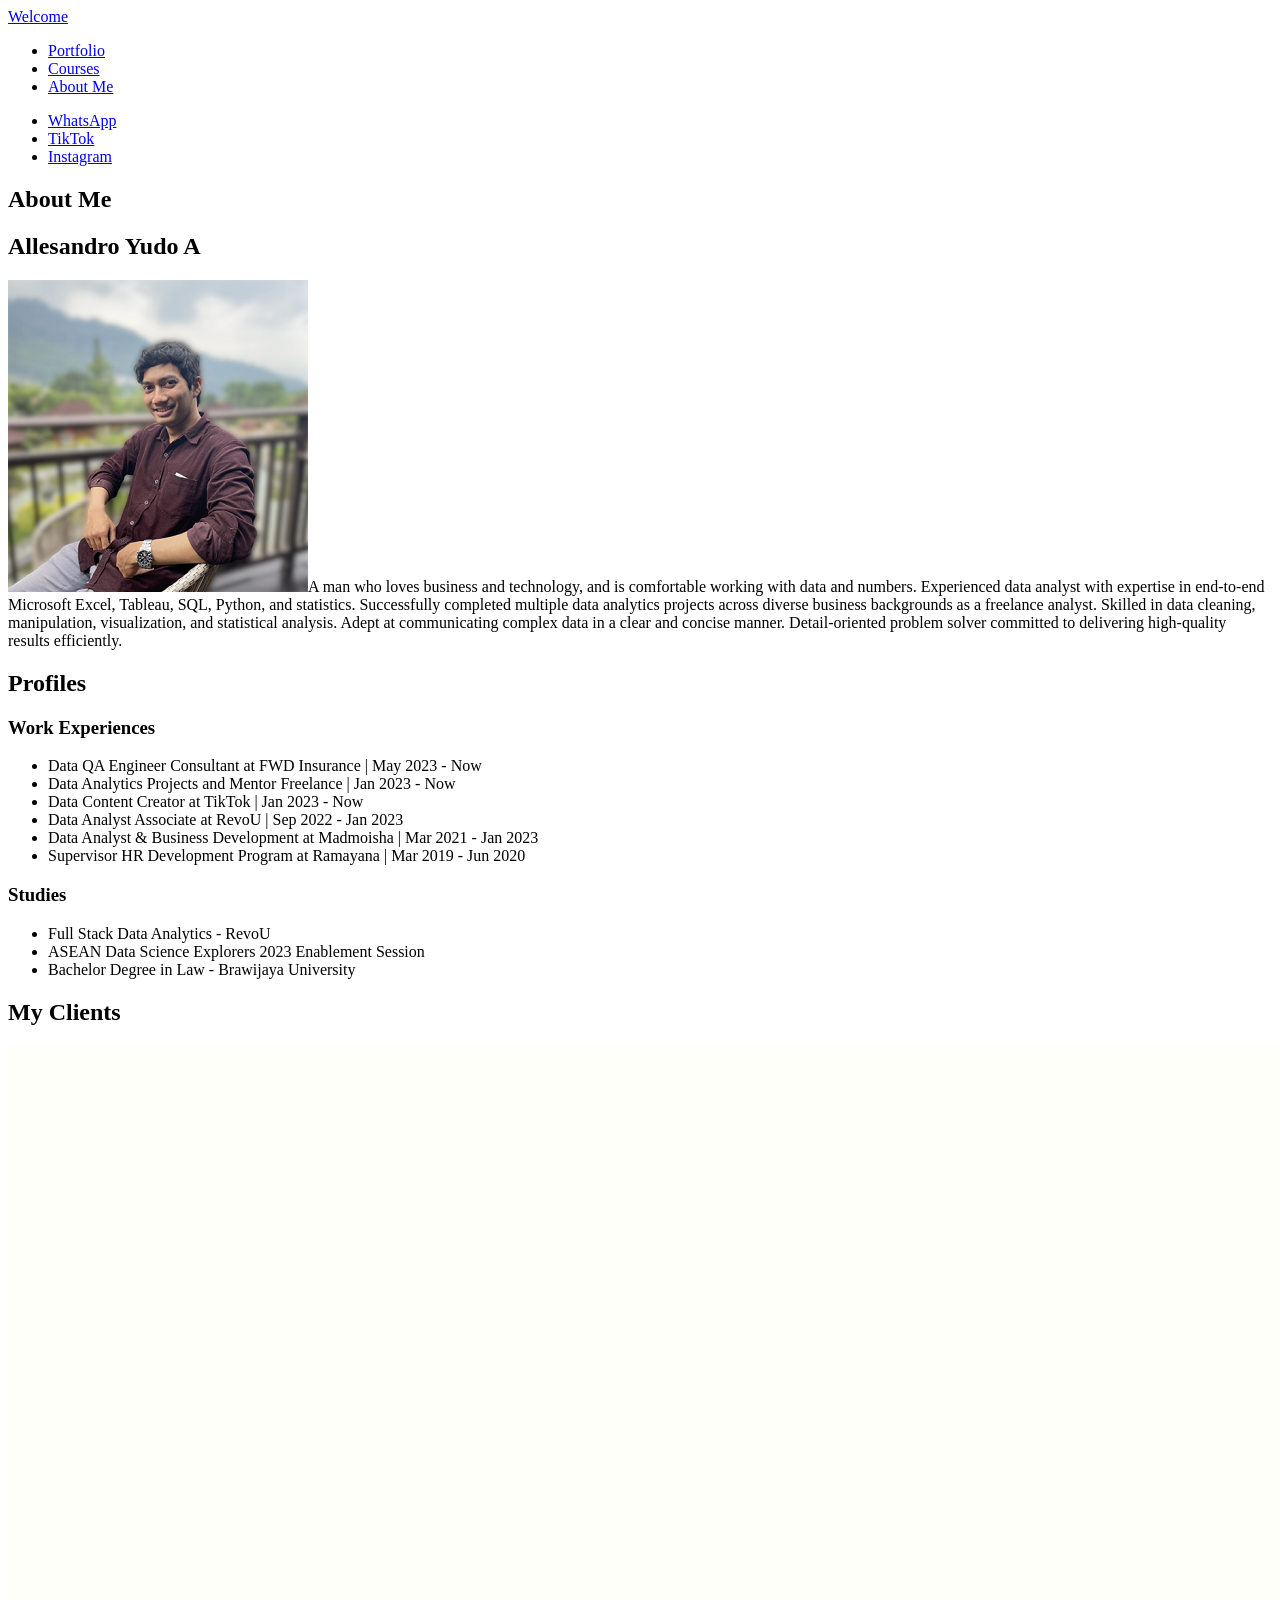
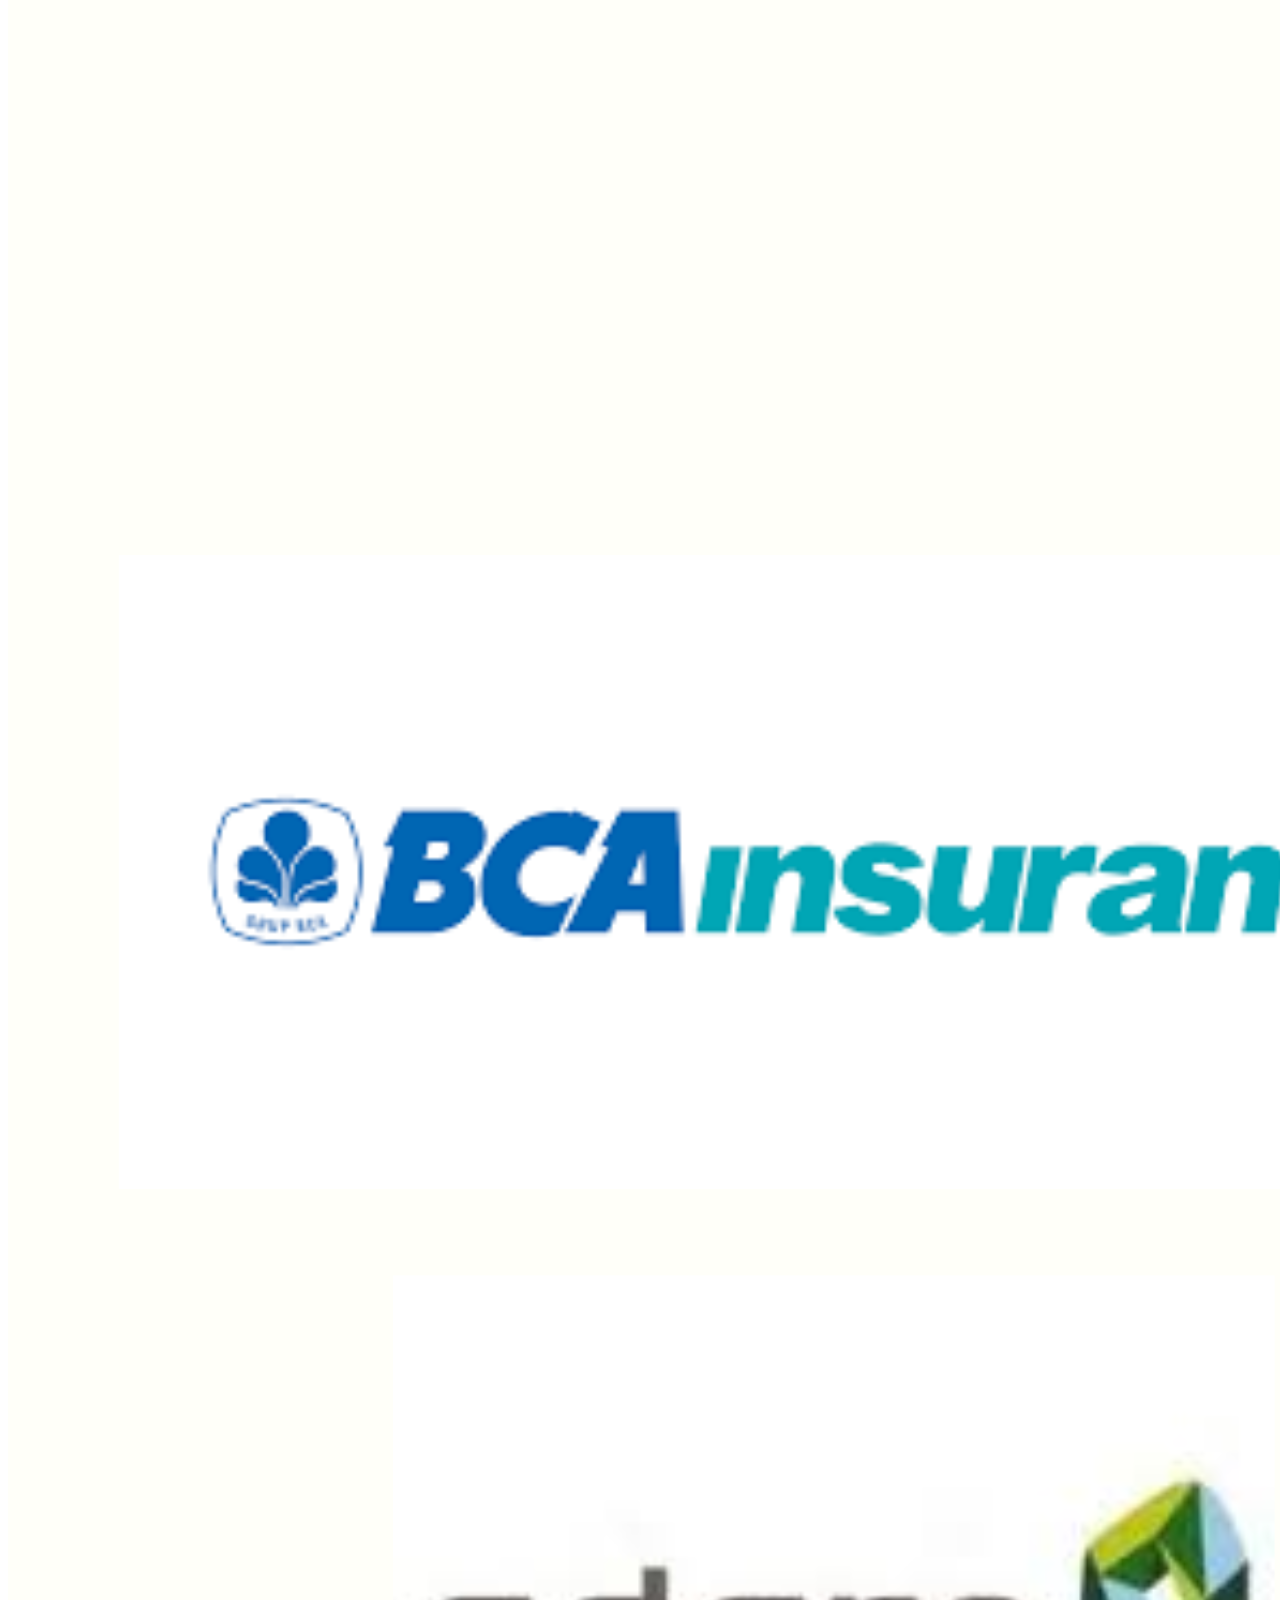
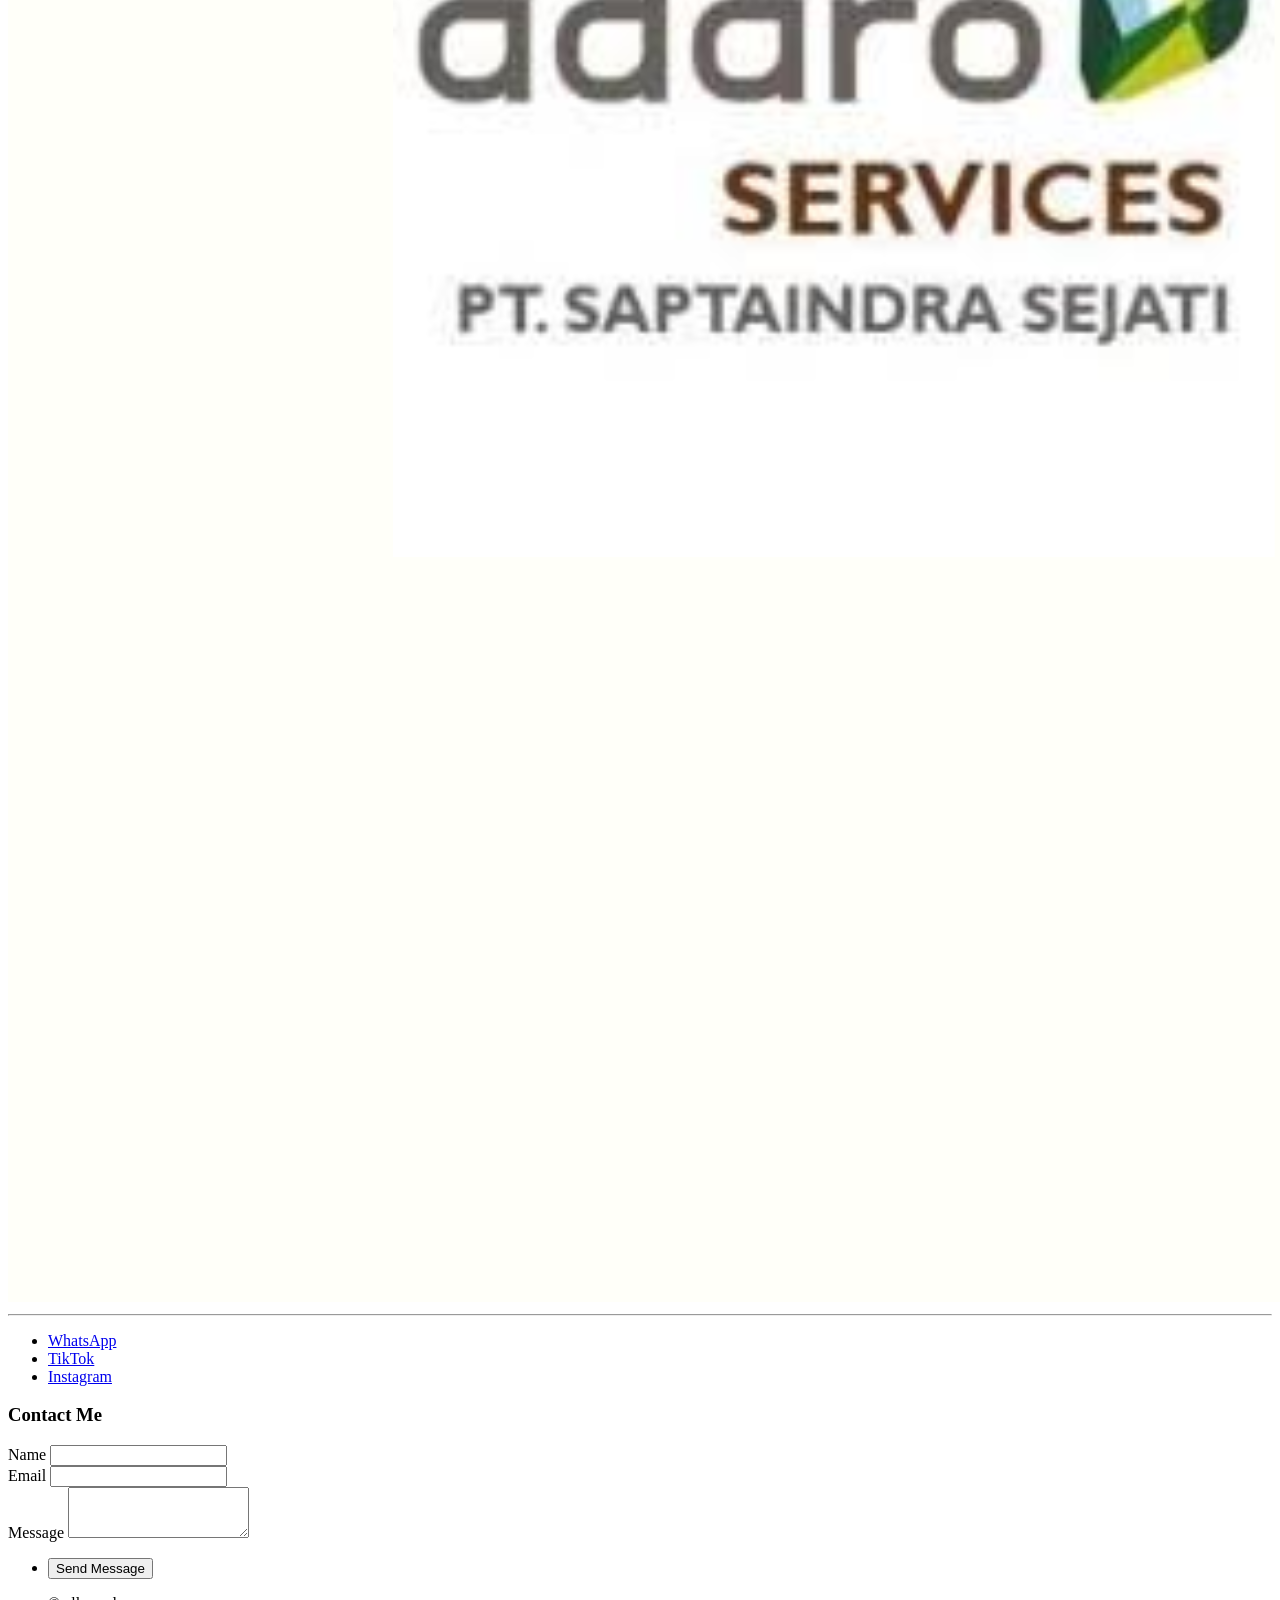
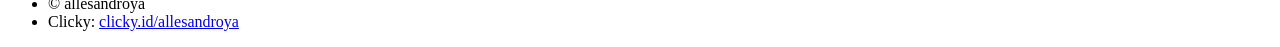
==== elements.html @ cf23fe15 "Add files via upload updates for css responsive" ====
<!DOCTYPE HTML>
<!--
	Massively by HTML5 UP
	html5up.net | @ajlkn
	Free for personal and commercial use under the CCA 3.0 license (html5up.net/license)
-->
<html>
	<head>
		<title>Elements Reference - Massively by HTML5 UP</title>
		<meta charset="utf-8" />
		<meta name="viewport" content="width=device-width, initial-scale=1, user-scalable=no" />
		<link rel="stylesheet" href="assets/css/main.css" />
		<noscript><link rel="stylesheet" href="assets/css/noscript.css" /></noscript>

		<style>
			/* Existing styles... */
	
			.centered-content img.img-500px {
				width: 500px;
				margin: 0 auto; /* to center the image */
			}


						/* Slideshow container */
						.slideshow-container {
				width: 100%;
				max-width: 1000px; /* This will ensure the maximum width is 1000px */
				position: relative;
				margin: auto;
			}

			.mySlides img {
				width: 100%;
				height: auto;
			}

			.currentSlide {
				display: block;
			}


			/* Navigation buttons */
			.prev, .next {
				cursor: pointer;
				position: absolute;
				top: 50%;
				width: auto;
				padding: 16px;
				color: white; /* Arrow color */
				font-weight: bold;
				font-size: 18px;
				transition: 0.6s ease;
				border-radius: 0 3px 3px 0;
				user-select: none;
				transform: translateY(-50%); /* This ensures the button is vertically centered */
			}

			.prev {
				left: 0;
				background-color: black; /* Black background */
			}

			.next {
				right: 0;
				border-radius: 3px 0 0 3px;
				background-color: black; /* Black background */
			}

			/* Adjusting the hover effect to slightly lighten the black background */
			.prev:hover, .next:hover {
				background-color: #333333; /* Dark gray when hovered for a subtle effect */
			}

			@media (max-width: 768px) {
				h1, h2, h3, p {
					font-size: 90%;
					padding: 0.8rem;
				}
			}

			@media (max-width: 480px) {
				h1, h2, h3, p {
					font-size: 80%;
					padding: 0.5rem;
				}
			}
		</style>
	</head>
	<body class="is-preload">

		<!-- Wrapper -->
			<div id="wrapper">

				<!-- Header -->
					<header id="header">
						<a href="index.html" class="logo">Welcome</a>
					</header>

				<!-- Nav -->
					<nav id="nav">
						<ul class="links">
							<li><a href="index.html">Portfolio</a></li>
							<li><a href="generic.html">Courses</a></li>
							<li class="active"><a href="elements.html">About Me</a></li>
						</ul>
						<ul class="icons">
							<li><a href="https://api.whatsapp.com/send?phone=6281944900917&text=Halo%20kak%2C%20saya%20mau%20tanya%20tentang%20jasa%20nya.." class="icon brands fa-whatsapp"><span class="label">WhatsApp</span></a></li>
							<li><a href="https://www.tiktok.com/@allesandroya" class="icon brands fa-tiktok"><span class="label">TikTok</span></a></li>
							<li><a href="https://instagram.com/allesandroya?igshid=YTQwZjQ0NmI0OA==" class="icon brands fa-instagram"><span class="label">Instagram</span></a></li>
						</ul>
					</nav>

				<!-- Main -->
				<div id="main">

					<!-- Post -->
					<section class="post">
						<header class="major">
							<h1>About Me</h1>
						</header>

						<!-- Text stuff -->
						<h2>Allesandro Yudo A</h2>
						<p><span class="image right"><img src="images/Pic 2.png" alt="" /></span>A man who loves business and technology, and is comfortable working with data and numbers. Experienced data analyst with expertise in end-to-end Microsoft Excel, Tableau, SQL, Python, and statistics. 

							Successfully completed multiple data analytics projects across diverse business backgrounds as a freelance analyst. Skilled in data cleaning, manipulation, visualization, and statistical analysis. Adept at communicating complex data in a clear and concise manner. Detail-oriented problem solver committed to delivering high-quality results efficiently.</p>
					</section>

					<!-- Profiles section moved outside of the previous container -->
					<section>
						<h2>Profiles</h2>
						
						<div class="row">
							<div class="col-12"> <!-- Changed to col-12 to use the full width -->

								<h3>Work Experiences</h3>
								<ul>
									<li>Data QA Engineer Consultant at FWD Insurance | May 2023 - Now</li>
									<li>Data Analytics Projects and Mentor Freelance | Jan 2023 - Now</li>
									<li>Data Content Creator at TikTok | Jan 2023 - Now</li>
									<li>Data Analyst Associate at RevoU | Sep 2022 - Jan 2023</li>
									<li>Data Analyst & Business Development at Madmoisha | Mar 2021 - Jan 2023</li>
									<li>Supervisor HR Development Program at Ramayana | Mar 2019 - Jun 2020</li>
								</ul>

								<h3>Studies</h3>
								<ul class="alt">
									<li>Full Stack Data Analytics - RevoU</li>
									<li>ASEAN Data Science Explorers 2023 Enablement Session</li>
									<li>Bachelor Degree in Law - Brawijaya University</li>
								</ul>

								<h2>My Clients</h2>

							<!-- </div>
						</div>
					</section>
				</div> -->




								<!-- Image -->

									<span class="image fit"><img src="images/Pic 1.png" alt="" /></span>
									<!-- <div class="box alt">
										<div class="row gtr-50 gtr-uniform">
											<div class="col-4"><span class="image fit"><img src="images/pic02.jpg" alt="" /></span></div>
											<div class="col-4"><span class="image fit"><img src="images/pic03.jpg" alt="" /></span></div>
											<div class="col-4"><span class="image fit"><img src="images/pic04.jpg" alt="" /></span></div>
											Break -->
											<!-- <div class="col-4"><span class="image fit"><img src="images/pic04.jpg" alt="" /></span></div>
											<div class="col-4"><span class="image fit"><img src="images/pic02.jpg" alt="" /></span></div>
											<div class="col-4"><span class="image fit"><img src="images/pic03.jpg" alt="" /></span></div>
											Break -->
											<!-- <div class="col-4"><span class="image fit"><img src="images/pic03.jpg" alt="" /></span></div>
											<div class="col-4"><span class="image fit"><img src="images/pic04.jpg" alt="" /></span></div>
											<div class="col-4"><span class="image fit"><img src="images/pic02.jpg" alt="" /></span></div>
										</div>
									</div> -->

									<!-- <h3>Left &amp; Right</h3>
									<p><span class="image left"><img src="images/pic08.jpg" alt="" /></span>Lorem ipsum dolor sit accumsan interdum nisi, quis tincidunt felis sagittis eget. tempus euismod. Vestibulum ante ipsum primis in faucibus vestibulum. Blandit adipiscing eu felis iaculis volutpat ac adipiscing accumsan eu faucibus. Integer ac pellentesque praesent tincidunt felis sagittis eget. tempus euismod. Vestibulum ante ipsum primis sagittis eget. tempus euismod. Vestibulum ante ipsum primis in faucibus vestibulum. Blandit adipiscing eu felis iaculis volutpat ac adipiscing accumsan eu faucibus. Integer ac pellentesque praesent tincidunt felis sagittis eget. tempus euismod. Vestibulum ante ipsum primis in faucibus vestibulum. Blandit adipiscing eu felis iaculis volutpat ac adipiscing accumsan eu faucibus. Integer ac pellentesque praesent. Vestibulum ante ipsum primis in faucibus magna blandit adipiscing eu felis iaculis.</p>
									<p><span class="image right"><img src="images/pic09.jpg" alt="" /></span>Lorem ipsum dolor sit accumsan interdum nisi, quis tincidunt felis sagittis eget. tempus euismod. Vestibulum ante ipsum primis in faucibus vestibulum. Blandit adipiscing eu felis iaculis volutpat ac adipiscing accumsan eu faucibus. Integer ac pellentesque praesent tincidunt felis sagittis eget. tempus euismod. Vestibulum ante ipsum primis sagittis eget. tempus euismod. Vestibulum ante ipsum primis in faucibus vestibulum. Blandit adipiscing eu felis iaculis volutpat ac adipiscing accumsan eu faucibus. Integer ac pellentesque praesent tincidunt felis sagittis eget. tempus euismod. Vestibulum ante ipsum primis in faucibus vestibulum. Blandit adipiscing eu felis iaculis volutpat ac adipiscing accumsan eu faucibus. Integer ac pellentesque praesent. Vestibulum ante ipsum primis in faucibus magna blandit adipiscing eu felis iaculis.</p> -->

									<hr />

								<!-- Box
									<h2>Box</h2>
									<div class="box">
										<p>Felis sagittis eget tempus primis in faucibus vestibulum. Blandit adipiscing eu felis iaculis volutpat ac adipiscing accumsan eu faucibus. Integer ac pellentesque praesent tincidunt felis sagittis eget. tempus euismod. Magna sed etiam ante ipsum primis in faucibus vestibulum. Blandit adipiscing eu ipsum primis in faucibus vestibulum. Blandit adipiscing eu felis iaculis volutpat ac adipiscing accumsan eu faucibus lorem ipsum dolor sit amet nullam. Integer ac pellentesque praesent tincidunt felis sagittis eget. tempus euismod. Vestibulum ante ipsum primis sagittis eget. tempus euismod. Vestibulum ante ipsum primis in faucibus vestibulum. Blandit adipiscing eu felis iaculis volutpat ac adipiscing accumsan eu faucibus. Integer ac pellentesque praesent tincidunt felis sagittis eget. tempus euismod. Vestibulum ante ipsum primis in faucibus vestibulum. Blandit adipiscing eu felis iaculis volutpat ac adipiscing accumsan eu faucibus. Integer ac pellentesque praesent. Vestibulum ante ipsum primis in faucibus magna blandit adipiscing eu felis iaculis volutpat lorem ipsum dolor.</p>
									</div>

									<hr />

								<!-- Preformatted Code -->
									<!-- <h2>Preformatted</h2>
									<pre><code>i = 0; -->

<!-- while (!deck.isInOrder()) {
    print 'Iteration ' + i;
    deck.shuffle();
    i++;
}

print 'It took ' + i + ' iterations to sort the deck.'; -->
</code></pre>

							</section>

					</div>

				<!-- Footer -->
				<footer id="footer">
					<section>
						<div class="footer-icons">
							<ul class="icons">
								<li><a href="https://api.whatsapp.com/send?phone=6281944900917&text=Halo%20kak%2C%20saya%20mau%20tanya%20tentang%20jasa%20nya.." class="icon brands fa-whatsapp"><span class="label">WhatsApp</span></a></li>
								<li><a href="https://www.tiktok.com/@allesandroya" class="icon brands fa-tiktok"><span class="label">TikTok</span></a></li>
								<li><a href="https://instagram.com/allesandroya?igshid=YTQwZjQ0NmI0OA==" class="icon brands fa-instagram"><span class="label">Instagram</span></a></li>
							</ul>
						</div>
						<h3>Contact Me</h3>
						<form method="post" action="submit_form.php">
							<div class="fields">
								<div class="field">
									<label for="name">Name</label>
									<input type="text" name="name" id="name" />
								</div>
								<div class="field">
									<label for="email">Email</label>
									<input type="text" name="email" id="email" />
								</div>
								<div class="field">
									<label for="message">Message</label>
									<textarea name="message" id="message" rows="3"></textarea>
								</div>
							</div>
							<ul class="actions">
								<li><input type="submit" value="Send Message" /></li>
							</ul>
						</form>
					<!-- </section>
					<section class="split contact">
						<section class="alt">
							<h3>Address</h3>
							<p>1234 Somewhere Road #87257<br />
							Nashville, TN 00000-0000</p>
						</section>
						<section>
							<h3>Phone</h3>
							<p><a href="#">(000) 000-0000</a></p>
						</section>
						<section>
							<h3>Email</h3>
							<p><a href="#">info@untitled.tld</a></p>
						</section>
						<section>
							<h3>Social</h3>
							<ul class="icons alt">
								<li><a href="#" class="icon brands alt fa-twitter"><span class="label">Twitter</span></a></li>
								<li><a href="#" class="icon brands alt fa-facebook-f"><span class="label">Facebook</span></a></li>
								<li><a href="#" class="icon brands alt fa-instagram"><span class="label">Instagram</span></a></li>
								<li><a href="#" class="icon brands alt fa-github"><span class="label">GitHub</span></a></li>
							</ul>
						</section>
					</section>
				</footer> -->

				<!-- Copyright -->
				<div id="copyright">
					<ul><li>&copy; allesandroya</li><li>Clicky: <a href="https://clicky.id/allesandroya">clicky.id/allesandroya</a></li></ul>
				</div>

		</div>
			</div>

		<!-- Scripts -->
			<script src="assets/js/jquery.min.js"></script>
			<script src="assets/js/jquery.scrollex.min.js"></script>
			<script src="assets/js/jquery.scrolly.min.js"></script>
			<script src="assets/js/browser.min.js"></script>
			<script src="assets/js/breakpoints.min.js"></script>
			<script src="assets/js/util.js"></script>
			<script src="assets/js/main.js"></script>

	</body>
</html>
---- assets/css/main.css ----
@import url(fontawesome-all.min.css);
@import url("https://fonts.googleapis.com/css?family=Merriweather:300,700,300italic,700italic|Source+Sans+Pro:900");

/*
	Massively by HTML5 UP
	html5up.net | @ajlkn
	Free for personal and commercial use under the CCA 3.0 license (html5up.net/license)
*/

html, body, div, span, applet, object,
iframe, h1, h2, h3, h4, h5, h6, p, blockquote,
pre, a, abbr, acronym, address, big, cite,
code, del, dfn, em, img, ins, kbd, q, s, samp,
small, strike, strong, sub, sup, tt, var, b,
u, i, center, dl, dt, dd, ol, ul, li, fieldset,
form, label, legend, table, caption, tbody,
tfoot, thead, tr, th, td, article, aside,
canvas, details, embed, figure, figcaption,
footer, header, hgroup, menu, nav, output, ruby,
section, summary, time, mark, audio, video {
	margin: 0;
	padding: 0;
	border: 0;
	font-size: 100%;
	font: inherit;
	vertical-align: baseline;}

article, aside, details, figcaption, figure,
footer, header, hgroup, menu, nav, section {
	display: block;}

body {
	line-height: 1;
}

ol, ul {
	list-style: none;
}

blockquote, q {
	quotes: none;
}

	blockquote:before, blockquote:after, q:before, q:after {
		content: '';
		content: none;
	}

table {
	border-collapse: collapse;
	border-spacing: 0;
}

body {
	-webkit-text-size-adjust: none;
}

mark {
	background-color: transparent;
	color: inherit;
}

input::-moz-focus-inner {
	border: 0;
	padding: 0;
}

input, select, textarea {
	-moz-appearance: none;
	-webkit-appearance: none;
	-ms-appearance: none;
	appearance: none;
}

/* Basic */

	@-ms-viewport {
		width: device-width;
	}

	body {
		-ms-overflow-style: scrollbar;
	}

	@media screen and (max-width: 480px) {

		html, body {
			min-width: 320px;
		}

	}

	html {
		box-sizing: border-box;
	}

	*, *:before, *:after {
		box-sizing: inherit;
	}

	body {
		background-color: #1e252d;
	}

		body.is-preload *, body.is-preload *:before, body.is-preload *:after {
			-moz-animation: none !important;
			-webkit-animation: none !important;
			-ms-animation: none !important;
			animation: none !important;
			-moz-transition: none !important;
			-webkit-transition: none !important;
			-ms-transition: none !important;
			transition: none !important;
		}

/* Type */

	html {
		font-size: 16pt;
	}

		@media screen and (max-width: 1680px) {

			html {
				font-size: 12pt;
			}

		}

		@media screen and (max-width: 1280px) {

			html {
				font-size: 11pt;
			}

		}

		@media screen and (max-width: 360px) {

			html {
				font-size: 10pt;
			}

		}

	body {
		color: #212931;
	}

	body, input, select, textarea {
		font-family: "Merriweather", Georgia, serif;
		font-weight: 300;
		font-size: 1rem;
		line-height: 2.375;
	}

	a {
		-moz-transition: color 0.2s ease-in-out, background-color 0.2s ease-in-out, border-color 0.2s ease-in-out, box-shadow 0.2s ease-in-out;
		-webkit-transition: color 0.2s ease-in-out, background-color 0.2s ease-in-out, border-color 0.2s ease-in-out, box-shadow 0.2s ease-in-out;
		-ms-transition: color 0.2s ease-in-out, background-color 0.2s ease-in-out, border-color 0.2s ease-in-out, box-shadow 0.2s ease-in-out;
		transition: color 0.2s ease-in-out, background-color 0.2s ease-in-out, border-color 0.2s ease-in-out, box-shadow 0.2s ease-in-out;
		border-bottom: dotted 1px;
		text-decoration: none;
	}

		a:hover {
			border-bottom-color: transparent;
		}

	strong, b {
		font-weight: 600;
	}

	em, i {
		font-style: italic;
	}

	p {
		text-align: justify;
		margin: 0 0 2rem 0;
	}

	h1, h2, h3, h4, h5, h6 {
		font-family: "Source Sans Pro", Helvetica, sans-serif;
		font-weight: 900;
		line-height: 1.5;
		letter-spacing: 0.075em;
		text-transform: uppercase;
		margin: 0 0 1rem 0;
	}

		h1 a, h2 a, h3 a, h4 a, h5 a, h6 a {
			border-bottom: 0;
			color: inherit;
			text-decoration: none;
		}

	h1 {
		font-size: 4rem;
		line-height: 1.1;
		margin: 0 0 2rem 0;
	}

	h2 {
		font-size: 1.75rem;
		line-height: 1.3;
		margin: 0 0 1.5rem 0;
	}

	h3 {
		font-size: 1.25rem;
		margin: 0 0 1.5rem 0;
	}

	h4 {
		font-size: 1rem;
	}

	h5 {
		font-size: 0.9rem;
	}

	h6 {
		font-size: 0.8rem;
	}

	sub {
		font-size: 0.8rem;
		position: relative;
		top: 0.5rem;
	}

	sup {
		font-size: 0.8rem;
		position: relative;
		top: -0.5rem;
	}

	blockquote {
		border-left: solid 4px;
		font-style: italic;
		margin: 0 0 2rem 0;
		padding: 0.5rem 0 0.5rem 2rem;
	}

	code {
		border: solid 2px;
		font-family: "Courier New", monospace;
		font-size: 0.9rem;
		margin: 0 0.25rem;
		padding: 0.25rem 0.65rem;
	}

	pre {
		-webkit-overflow-scrolling: touch;
		font-family: "Courier New", monospace;
		font-size: 0.9rem;
		margin: 0 0 2rem 0;
	}

		pre code {
			display: block;
			line-height: 1.75;
			padding: 1rem 1.5rem;
			overflow-x: auto;
		}

	hr {
		border: 0;
		border-bottom: solid 2px;
		margin: 3rem 0;
	}

		hr.major {
			margin: 5rem 0;
		}

	.align-left {
		text-align: left;
	}

	.align-center {
		text-align: center;
	}

	.align-right {
		text-align: right;
	}

	input, select, textarea {
		color: #212931;
	}

	a {
		color: #212931;
		border-bottom-color: rgba(33, 41, 49, 0.5);
	}

		a:hover {
			border-bottom-color: transparent;
			color: #18bfef !important;
		}

	strong, b {
		color: #212931;
	}

	h1, h2, h3, h4, h5, h6 {
		color: #212931;
	}

	blockquote {
		border-left-color: #eeeeee;
	}

	code {
		background: rgba(220, 220, 220, 0.25);
		border-color: #eeeeee;
	}

	hr {
		border-bottom-color: #eeeeee;
	}

/* Row */

	.row {
		display: flex;
		flex-wrap: wrap;
		box-sizing: border-box;
		align-items: stretch;
	}

		.row > * {
			box-sizing: border-box;
		}

		.row.gtr-uniform > * > :last-child {
			margin-bottom: 0;
		}

		.row.aln-left {
			justify-content: flex-start;
		}

		.row.aln-center {
			justify-content: center;
		}

		.row.aln-right {
			justify-content: flex-end;
		}

		.row.aln-top {
			align-items: flex-start;
		}

		.row.aln-middle {
			align-items: center;
		}

		.row.aln-bottom {
			align-items: flex-end;
		}

		.row > .imp {
			order: -1;
		}

		.row > .col-1 {
			width: 8.33333%;
		}

		.row > .off-1 {
			margin-left: 8.33333%;
		}

		.row > .col-2 {
			width: 16.66667%;
		}

		.row > .off-2 {
			margin-left: 16.66667%;
		}

		.row > .col-3 {
			width: 25%;
		}

		.row > .off-3 {
			margin-left: 25%;
		}

		.row > .col-4 {
			width: 33.33333%;
		}

		.row > .off-4 {
			margin-left: 33.33333%;
		}

		.row > .col-5 {
			width: 41.66667%;
		}

		.row > .off-5 {
			margin-left: 41.66667%;
		}

		.row > .col-6 {
			width: 50%;
		}

		.row > .off-6 {
			margin-left: 50%;
		}

		.row > .col-7 {
			width: 58.33333%;
		}

		.row > .off-7 {
			margin-left: 58.33333%;
		}

		.row > .col-8 {
			width: 66.66667%;
		}

		.row > .off-8 {
			margin-left: 66.66667%;
		}

		.row > .col-9 {
			width: 75%;
		}

		.row > .off-9 {
			margin-left: 75%;
		}

		.row > .col-10 {
			width: 83.33333%;
		}

		.row > .off-10 {
			margin-left: 83.33333%;
		}

		.row > .col-11 {
			width: 91.66667%;
		}

		.row > .off-11 {
			margin-left: 91.66667%;
		}

		.row > .col-12 {
			width: 100%;
		}

		.row > .off-12 {
			margin-left: 100%;
		}

		.row.gtr-0 {
			margin-top: 0;
			margin-left: 0rem;
		}

			.row.gtr-0 > * {
				padding: 0 0 0 0rem;
			}

			.row.gtr-0.gtr-uniform {
				margin-top: 0rem;
			}

				.row.gtr-0.gtr-uniform > * {
					padding-top: 0rem;
				}

		.row.gtr-25 {
			margin-top: 0;
			margin-left: -0.375rem;
		}

			.row.gtr-25 > * {
				padding: 0 0 0 0.375rem;
			}

			.row.gtr-25.gtr-uniform {
				margin-top: -0.375rem;
			}

				.row.gtr-25.gtr-uniform > * {
					padding-top: 0.375rem;
				}

		.row.gtr-50 {
			margin-top: 0;
			margin-left: -0.75rem;
		}

			.row.gtr-50 > * {
				padding: 0 0 0 0.75rem;
			}

			.row.gtr-50.gtr-uniform {
				margin-top: -0.75rem;
			}

				.row.gtr-50.gtr-uniform > * {
					padding-top: 0.75rem;
				}

		.row {
			margin-top: 0;
			margin-left: -1.5rem;
		}

			.row > * {
				padding: 0 0 0 1.5rem;
			}

			.row.gtr-uniform {
				margin-top: -1.5rem;
			}

				.row.gtr-uniform > * {
					padding-top: 1.5rem;
				}

		.row.gtr-150 {
			margin-top: 0;
			margin-left: -2.25rem;
		}

			.row.gtr-150 > * {
				padding: 0 0 0 2.25rem;
			}

			.row.gtr-150.gtr-uniform {
				margin-top: -2.25rem;
			}

				.row.gtr-150.gtr-uniform > * {
					padding-top: 2.25rem;
				}

		.row.gtr-200 {
			margin-top: 0;
			margin-left: -3rem;
		}

			.row.gtr-200 > * {
				padding: 0 0 0 3rem;
			}

			.row.gtr-200.gtr-uniform {
				margin-top: -3rem;
			}

				.row.gtr-200.gtr-uniform > * {
					padding-top: 3rem;
				}

		@media screen and (max-width: 1680px) {

			.row {
				display: flex;
				flex-wrap: wrap;
				box-sizing: border-box;
				align-items: stretch;
			}

				.row > * {
					box-sizing: border-box;
				}

				.row.gtr-uniform > * > :last-child {
					margin-bottom: 0;
				}

				.row.aln-left {
					justify-content: flex-start;
				}

				.row.aln-center {
					justify-content: center;
				}

				.row.aln-right {
					justify-content: flex-end;
				}

				.row.aln-top {
					align-items: flex-start;
				}

				.row.aln-middle {
					align-items: center;
				}

				.row.aln-bottom {
					align-items: flex-end;
				}

				.row > .imp-xlarge {
					order: -1;
				}

				.row > .col-1-xlarge {
					width: 8.33333%;
				}

				.row > .off-1-xlarge {
					margin-left: 8.33333%;
				}

				.row > .col-2-xlarge {
					width: 16.66667%;
				}

				.row > .off-2-xlarge {
					margin-left: 16.66667%;
				}

				.row > .col-3-xlarge {
					width: 25%;
				}

				.row > .off-3-xlarge {
					margin-left: 25%;
				}

				.row > .col-4-xlarge {
					width: 33.33333%;
				}

				.row > .off-4-xlarge {
					margin-left: 33.33333%;
				}

				.row > .col-5-xlarge {
					width: 41.66667%;
				}

				.row > .off-5-xlarge {
					margin-left: 41.66667%;
				}

				.row > .col-6-xlarge {
					width: 50%;
				}

				.row > .off-6-xlarge {
					margin-left: 50%;
				}

				.row > .col-7-xlarge {
					width: 58.33333%;
				}

				.row > .off-7-xlarge {
					margin-left: 58.33333%;
				}

				.row > .col-8-xlarge {
					width: 66.66667%;
				}

				.row > .off-8-xlarge {
					margin-left: 66.66667%;
				}

				.row > .col-9-xlarge {
					width: 75%;
				}

				.row > .off-9-xlarge {
					margin-left: 75%;
				}

				.row > .col-10-xlarge {
					width: 83.33333%;
				}

				.row > .off-10-xlarge {
					margin-left: 83.33333%;
				}

				.row > .col-11-xlarge {
					width: 91.66667%;
				}

				.row > .off-11-xlarge {
					margin-left: 91.66667%;
				}

				.row > .col-12-xlarge {
					width: 100%;
				}

				.row > .off-12-xlarge {
					margin-left: 100%;
				}

				.row.gtr-0 {
					margin-top: 0;
					margin-left: 0rem;
				}

					.row.gtr-0 > * {
						padding: 0 0 0 0rem;
					}

					.row.gtr-0.gtr-uniform {
						margin-top: 0rem;
					}

						.row.gtr-0.gtr-uniform > * {
							padding-top: 0rem;
						}

				.row.gtr-25 {
					margin-top: 0;
					margin-left: -0.375rem;
				}

					.row.gtr-25 > * {
						padding: 0 0 0 0.375rem;
					}

					.row.gtr-25.gtr-uniform {
						margin-top: -0.375rem;
					}

						.row.gtr-25.gtr-uniform > * {
							padding-top: 0.375rem;
						}

				.row.gtr-50 {
					margin-top: 0;
					margin-left: -0.75rem;
				}

					.row.gtr-50 > * {
						padding: 0 0 0 0.75rem;
					}

					.row.gtr-50.gtr-uniform {
						margin-top: -0.75rem;
					}

						.row.gtr-50.gtr-uniform > * {
							padding-top: 0.75rem;
						}

				.row {
					margin-top: 0;
					margin-left: -1.5rem;
				}

					.row > * {
						padding: 0 0 0 1.5rem;
					}

					.row.gtr-uniform {
						margin-top: -1.5rem;
					}

						.row.gtr-uniform > * {
							padding-top: 1.5rem;
						}

				.row.gtr-150 {
					margin-top: 0;
					margin-left: -2.25rem;
				}

					.row.gtr-150 > * {
						padding: 0 0 0 2.25rem;
					}

					.row.gtr-150.gtr-uniform {
						margin-top: -2.25rem;
					}

						.row.gtr-150.gtr-uniform > * {
							padding-top: 2.25rem;
						}

				.row.gtr-200 {
					margin-top: 0;
					margin-left: -3rem;
				}

					.row.gtr-200 > * {
						padding: 0 0 0 3rem;
					}

					.row.gtr-200.gtr-uniform {
						margin-top: -3rem;
					}

						.row.gtr-200.gtr-uniform > * {
							padding-top: 3rem;
						}

		}

		@media screen and (max-width: 1280px) {

			.row {
				display: flex;
				flex-wrap: wrap;
				box-sizing: border-box;
				align-items: stretch;
			}

				.row > * {
					box-sizing: border-box;
				}

				.row.gtr-uniform > * > :last-child {
					margin-bottom: 0;
				}

				.row.aln-left {
					justify-content: flex-start;
				}

				.row.aln-center {
					justify-content: center;
				}

				.row.aln-right {
					justify-content: flex-end;
				}

				.row.aln-top {
					align-items: flex-start;
				}

				.row.aln-middle {
					align-items: center;
				}

				.row.aln-bottom {
					align-items: flex-end;
				}

				.row > .imp-large {
					order: -1;
				}

				.row > .col-1-large {
					width: 8.33333%;
				}

				.row > .off-1-large {
					margin-left: 8.33333%;
				}

				.row > .col-2-large {
					width: 16.66667%;
				}

				.row > .off-2-large {
					margin-left: 16.66667%;
				}

				.row > .col-3-large {
					width: 25%;
				}

				.row > .off-3-large {
					margin-left: 25%;
				}

				.row > .col-4-large {
					width: 33.33333%;
				}

				.row > .off-4-large {
					margin-left: 33.33333%;
				}

				.row > .col-5-large {
					width: 41.66667%;
				}

				.row > .off-5-large {
					margin-left: 41.66667%;
				}

				.row > .col-6-large {
					width: 50%;
				}

				.row > .off-6-large {
					margin-left: 50%;
				}

				.row > .col-7-large {
					width: 58.33333%;
				}

				.row > .off-7-large {
					margin-left: 58.33333%;
				}

				.row > .col-8-large {
					width: 66.66667%;
				}

				.row > .off-8-large {
					margin-left: 66.66667%;
				}

				.row > .col-9-large {
					width: 75%;
				}

				.row > .off-9-large {
					margin-left: 75%;
				}

				.row > .col-10-large {
					width: 83.33333%;
				}

				.row > .off-10-large {
					margin-left: 83.33333%;
				}

				.row > .col-11-large {
					width: 91.66667%;
				}

				.row > .off-11-large {
					margin-left: 91.66667%;
				}

				.row > .col-12-large {
					width: 100%;
				}

				.row > .off-12-large {
					margin-left: 100%;
				}

				.row.gtr-0 {
					margin-top: 0;
					margin-left: 0rem;
				}

					.row.gtr-0 > * {
						padding: 0 0 0 0rem;
					}

					.row.gtr-0.gtr-uniform {
						margin-top: 0rem;
					}

						.row.gtr-0.gtr-uniform > * {
							padding-top: 0rem;
						}

				.row.gtr-25 {
					margin-top: 0;
					margin-left: -0.375rem;
				}

					.row.gtr-25 > * {
						padding: 0 0 0 0.375rem;
					}

					.row.gtr-25.gtr-uniform {
						margin-top: -0.375rem;
					}

						.row.gtr-25.gtr-uniform > * {
							padding-top: 0.375rem;
						}

				.row.gtr-50 {
					margin-top: 0;
					margin-left: -0.75rem;
				}

					.row.gtr-50 > * {
						padding: 0 0 0 0.75rem;
					}

					.row.gtr-50.gtr-uniform {
						margin-top: -0.75rem;
					}

						.row.gtr-50.gtr-uniform > * {
							padding-top: 0.75rem;
						}

				.row {
					margin-top: 0;
					margin-left: -1.5rem;
				}

					.row > * {
						padding: 0 0 0 1.5rem;
					}

					.row.gtr-uniform {
						margin-top: -1.5rem;
					}

						.row.gtr-uniform > * {
							padding-top: 1.5rem;
						}

				.row.gtr-150 {
					margin-top: 0;
					margin-left: -2.25rem;
				}

					.row.gtr-150 > * {
						padding: 0 0 0 2.25rem;
					}

					.row.gtr-150.gtr-uniform {
						margin-top: -2.25rem;
					}

						.row.gtr-150.gtr-uniform > * {
							padding-top: 2.25rem;
						}

				.row.gtr-200 {
					margin-top: 0;
					margin-left: -3rem;
				}

					.row.gtr-200 > * {
						padding: 0 0 0 3rem;
					}

					.row.gtr-200.gtr-uniform {
						margin-top: -3rem;
					}

						.row.gtr-200.gtr-uniform > * {
							padding-top: 3rem;
						}

		}

		@media screen and (max-width: 980px) {

			.row {
				display: flex;
				flex-wrap: wrap;
				box-sizing: border-box;
				align-items: stretch;
			}

				.row > * {
					box-sizing: border-box;
				}

				.row.gtr-uniform > * > :last-child {
					margin-bottom: 0;
				}

				.row.aln-left {
					justify-content: flex-start;
				}

				.row.aln-center {
					justify-content: center;
				}

				.row.aln-right {
					justify-content: flex-end;
				}

				.row.aln-top {
					align-items: flex-start;
				}

				.row.aln-middle {
					align-items: center;
				}

				.row.aln-bottom {
					align-items: flex-end;
				}

				.row > .imp-medium {
					order: -1;
				}

				.row > .col-1-medium {
					width: 8.33333%;
				}

				.row > .off-1-medium {
					margin-left: 8.33333%;
				}

				.row > .col-2-medium {
					width: 16.66667%;
				}

				.row > .off-2-medium {
					margin-left: 16.66667%;
				}

				.row > .col-3-medium {
					width: 25%;
				}

				.row > .off-3-medium {
					margin-left: 25%;
				}

				.row > .col-4-medium {
					width: 33.33333%;
				}

				.row > .off-4-medium {
					margin-left: 33.33333%;
				}

				.row > .col-5-medium {
					width: 41.66667%;
				}

				.row > .off-5-medium {
					margin-left: 41.66667%;
				}

				.row > .col-6-medium {
					width: 50%;
				}

				.row > .off-6-medium {
					margin-left: 50%;
				}

				.row > .col-7-medium {
					width: 58.33333%;
				}

				.row > .off-7-medium {
					margin-left: 58.33333%;
				}

				.row > .col-8-medium {
					width: 66.66667%;
				}

				.row > .off-8-medium {
					margin-left: 66.66667%;
				}

				.row > .col-9-medium {
					width: 75%;
				}

				.row > .off-9-medium {
					margin-left: 75%;
				}

				.row > .col-10-medium {
					width: 83.33333%;
				}

				.row > .off-10-medium {
					margin-left: 83.33333%;
				}

				.row > .col-11-medium {
					width: 91.66667%;
				}

				.row > .off-11-medium {
					margin-left: 91.66667%;
				}

				.row > .col-12-medium {
					width: 100%;
				}

				.row > .off-12-medium {
					margin-left: 100%;
				}

				.row.gtr-0 {
					margin-top: 0;
					margin-left: 0rem;
				}

					.row.gtr-0 > * {
						padding: 0 0 0 0rem;
					}

					.row.gtr-0.gtr-uniform {
						margin-top: 0rem;
					}

						.row.gtr-0.gtr-uniform > * {
							padding-top: 0rem;
						}

				.row.gtr-25 {
					margin-top: 0;
					margin-left: -0.375rem;
				}

					.row.gtr-25 > * {
						padding: 0 0 0 0.375rem;
					}

					.row.gtr-25.gtr-uniform {
						margin-top: -0.375rem;
					}

						.row.gtr-25.gtr-uniform > * {
							padding-top: 0.375rem;
						}

				.row.gtr-50 {
					margin-top: 0;
					margin-left: -0.75rem;
				}

					.row.gtr-50 > * {
						padding: 0 0 0 0.75rem;
					}

					.row.gtr-50.gtr-uniform {
						margin-top: -0.75rem;
					}

						.row.gtr-50.gtr-uniform > * {
							padding-top: 0.75rem;
						}

				.row {
					margin-top: 0;
					margin-left: -1.5rem;
				}

					.row > * {
						padding: 0 0 0 1.5rem;
					}

					.row.gtr-uniform {
						margin-top: -1.5rem;
					}

						.row.gtr-uniform > * {
							padding-top: 1.5rem;
						}

				.row.gtr-150 {
					margin-top: 0;
					margin-left: -2.25rem;
				}

					.row.gtr-150 > * {
						padding: 0 0 0 2.25rem;
					}

					.row.gtr-150.gtr-uniform {
						margin-top: -2.25rem;
					}

						.row.gtr-150.gtr-uniform > * {
							padding-top: 2.25rem;
						}

				.row.gtr-200 {
					margin-top: 0;
					margin-left: -3rem;
				}

					.row.gtr-200 > * {
						padding: 0 0 0 3rem;
					}

					.row.gtr-200.gtr-uniform {
						margin-top: -3rem;
					}

						.row.gtr-200.gtr-uniform > * {
							padding-top: 3rem;
						}

		}

		@media screen and (max-width: 736px) {

			.row {
				display: flex;
				flex-wrap: wrap;
				box-sizing: border-box;
				align-items: stretch;
			}

				.row > * {
					box-sizing: border-box;
				}

				.row.gtr-uniform > * > :last-child {
					margin-bottom: 0;
				}

				.row.aln-left {
					justify-content: flex-start;
				}

				.row.aln-center {
					justify-content: center;
				}

				.row.aln-right {
					justify-content: flex-end;
				}

				.row.aln-top {
					align-items: flex-start;
				}

				.row.aln-middle {
					align-items: center;
				}

				.row.aln-bottom {
					align-items: flex-end;
				}

				.row > .imp-small {
					order: -1;
				}

				.row > .col-1-small {
					width: 8.33333%;
				}

				.row > .off-1-small {
					margin-left: 8.33333%;
				}

				.row > .col-2-small {
					width: 16.66667%;
				}

				.row > .off-2-small {
					margin-left: 16.66667%;
				}

				.row > .col-3-small {
					width: 25%;
				}

				.row > .off-3-small {
					margin-left: 25%;
				}

				.row > .col-4-small {
					width: 33.33333%;
				}

				.row > .off-4-small {
					margin-left: 33.33333%;
				}

				.row > .col-5-small {
					width: 41.66667%;
				}

				.row > .off-5-small {
					margin-left: 41.66667%;
				}

				.row > .col-6-small {
					width: 50%;
				}

				.row > .off-6-small {
					margin-left: 50%;
				}

				.row > .col-7-small {
					width: 58.33333%;
				}

				.row > .off-7-small {
					margin-left: 58.33333%;
				}

				.row > .col-8-small {
					width: 66.66667%;
				}

				.row > .off-8-small {
					margin-left: 66.66667%;
				}

				.row > .col-9-small {
					width: 75%;
				}

				.row > .off-9-small {
					margin-left: 75%;
				}

				.row > .col-10-small {
					width: 83.33333%;
				}

				.row > .off-10-small {
					margin-left: 83.33333%;
				}

				.row > .col-11-small {
					width: 91.66667%;
				}

				.row > .off-11-small {
					margin-left: 91.66667%;
				}

				.row > .col-12-small {
					width: 100%;
				}

				.row > .off-12-small {
					margin-left: 100%;
				}

				.row.gtr-0 {
					margin-top: 0;
					margin-left: 0rem;
				}

					.row.gtr-0 > * {
						padding: 0 0 0 0rem;
					}

					.row.gtr-0.gtr-uniform {
						margin-top: 0rem;
					}

						.row.gtr-0.gtr-uniform > * {
							padding-top: 0rem;
						}

				.row.gtr-25 {
					margin-top: 0;
					margin-left: -0.375rem;
				}

					.row.gtr-25 > * {
						padding: 0 0 0 0.375rem;
					}

					.row.gtr-25.gtr-uniform {
						margin-top: -0.375rem;
					}

						.row.gtr-25.gtr-uniform > * {
							padding-top: 0.375rem;
						}

				.row.gtr-50 {
					margin-top: 0;
					margin-left: -0.75rem;
				}

					.row.gtr-50 > * {
						padding: 0 0 0 0.75rem;
					}

					.row.gtr-50.gtr-uniform {
						margin-top: -0.75rem;
					}

						.row.gtr-50.gtr-uniform > * {
							padding-top: 0.75rem;
						}

				.row {
					margin-top: 0;
					margin-left: -1.5rem;
				}

					.row > * {
						padding: 0 0 0 1.5rem;
					}

					.row.gtr-uniform {
						margin-top: -1.5rem;
					}

						.row.gtr-uniform > * {
							padding-top: 1.5rem;
						}

				.row.gtr-150 {
					margin-top: 0;
					margin-left: -2.25rem;
				}

					.row.gtr-150 > * {
						padding: 0 0 0 2.25rem;
					}

					.row.gtr-150.gtr-uniform {
						margin-top: -2.25rem;
					}

						.row.gtr-150.gtr-uniform > * {
							padding-top: 2.25rem;
						}

				.row.gtr-200 {
					margin-top: 0;
					margin-left: -3rem;
				}

					.row.gtr-200 > * {
						padding: 0 0 0 3rem;
					}

					.row.gtr-200.gtr-uniform {
						margin-top: -3rem;
					}

						.row.gtr-200.gtr-uniform > * {
							padding-top: 3rem;
						}

		}

		@media screen and (max-width: 480px) {

			.row {
				display: flex;
				flex-wrap: wrap;
				box-sizing: border-box;
				align-items: stretch;
			}

				.row > * {
					box-sizing: border-box;
				}

				.row.gtr-uniform > * > :last-child {
					margin-bottom: 0;
				}

				.row.aln-left {
					justify-content: flex-start;
				}

				.row.aln-center {
					justify-content: center;
				}

				.row.aln-right {
					justify-content: flex-end;
				}

				.row.aln-top {
					align-items: flex-start;
				}

				.row.aln-middle {
					align-items: center;
				}

				.row.aln-bottom {
					align-items: flex-end;
				}

				.row > .imp-xsmall {
					order: -1;
				}

				.row > .col-1-xsmall {
					width: 8.33333%;
				}

				.row > .off-1-xsmall {
					margin-left: 8.33333%;
				}

				.row > .col-2-xsmall {
					width: 16.66667%;
				}

				.row > .off-2-xsmall {
					margin-left: 16.66667%;
				}

				.row > .col-3-xsmall {
					width: 25%;
				}

				.row > .off-3-xsmall {
					margin-left: 25%;
				}

				.row > .col-4-xsmall {
					width: 33.33333%;
				}

				.row > .off-4-xsmall {
					margin-left: 33.33333%;
				}

				.row > .col-5-xsmall {
					width: 41.66667%;
				}

				.row > .off-5-xsmall {
					margin-left: 41.66667%;
				}

				.row > .col-6-xsmall {
					width: 50%;
				}

				.row > .off-6-xsmall {
					margin-left: 50%;
				}

				.row > .col-7-xsmall {
					width: 58.33333%;
				}

				.row > .off-7-xsmall {
					margin-left: 58.33333%;
				}

				.row > .col-8-xsmall {
					width: 66.66667%;
				}

				.row > .off-8-xsmall {
					margin-left: 66.66667%;
				}

				.row > .col-9-xsmall {
					width: 75%;
				}

				.row > .off-9-xsmall {
					margin-left: 75%;
				}

				.row > .col-10-xsmall {
					width: 83.33333%;
				}

				.row > .off-10-xsmall {
					margin-left: 83.33333%;
				}

				.row > .col-11-xsmall {
					width: 91.66667%;
				}

				.row > .off-11-xsmall {
					margin-left: 91.66667%;
				}

				.row > .col-12-xsmall {
					width: 100%;
				}

				.row > .off-12-xsmall {
					margin-left: 100%;
				}

				.row.gtr-0 {
					margin-top: 0;
					margin-left: 0rem;
				}

					.row.gtr-0 > * {
						padding: 0 0 0 0rem;
					}

					.row.gtr-0.gtr-uniform {
						margin-top: 0rem;
					}

						.row.gtr-0.gtr-uniform > * {
							padding-top: 0rem;
						}

				.row.gtr-25 {
					margin-top: 0;
					margin-left: -0.375rem;
				}

					.row.gtr-25 > * {
						padding: 0 0 0 0.375rem;
					}

					.row.gtr-25.gtr-uniform {
						margin-top: -0.375rem;
					}

						.row.gtr-25.gtr-uniform > * {
							padding-top: 0.375rem;
						}

				.row.gtr-50 {
					margin-top: 0;
					margin-left: -0.75rem;
				}

					.row.gtr-50 > * {
						padding: 0 0 0 0.75rem;
					}

					.row.gtr-50.gtr-uniform {
						margin-top: -0.75rem;
					}

						.row.gtr-50.gtr-uniform > * {
							padding-top: 0.75rem;
						}

				.row {
					margin-top: 0;
					margin-left: -1.5rem;
				}

					.row > * {
						padding: 0 0 0 1.5rem;
					}

					.row.gtr-uniform {
						margin-top: -1.5rem;
					}

						.row.gtr-uniform > * {
							padding-top: 1.5rem;
						}

				.row.gtr-150 {
					margin-top: 0;
					margin-left: -2.25rem;
				}

					.row.gtr-150 > * {
						padding: 0 0 0 2.25rem;
					}

					.row.gtr-150.gtr-uniform {
						margin-top: -2.25rem;
					}

						.row.gtr-150.gtr-uniform > * {
							padding-top: 2.25rem;
						}

				.row.gtr-200 {
					margin-top: 0;
					margin-left: -3rem;
				}

					.row.gtr-200 > * {
						padding: 0 0 0 3rem;
					}

					.row.gtr-200.gtr-uniform {
						margin-top: -3rem;
					}

						.row.gtr-200.gtr-uniform > * {
							padding-top: 3rem;
						}

		}

		@media screen and (max-width: 360px) {

			.row {
				display: flex;
				flex-wrap: wrap;
				box-sizing: border-box;
				align-items: stretch;
			}

				.row > * {
					box-sizing: border-box;
				}

				.row.gtr-uniform > * > :last-child {
					margin-bottom: 0;
				}

				.row.aln-left {
					justify-content: flex-start;
				}

				.row.aln-center {
					justify-content: center;
				}

				.row.aln-right {
					justify-content: flex-end;
				}

				.row.aln-top {
					align-items: flex-start;
				}

				.row.aln-middle {
					align-items: center;
				}

				.row.aln-bottom {
					align-items: flex-end;
				}

				.row > .imp-xxsmall {
					order: -1;
				}

				.row > .col-1-xxsmall {
					width: 8.33333%;
				}

				.row > .off-1-xxsmall {
					margin-left: 8.33333%;
				}

				.row > .col-2-xxsmall {
					width: 16.66667%;
				}

				.row > .off-2-xxsmall {
					margin-left: 16.66667%;
				}

				.row > .col-3-xxsmall {
					width: 25%;
				}

				.row > .off-3-xxsmall {
					margin-left: 25%;
				}

				.row > .col-4-xxsmall {
					width: 33.33333%;
				}

				.row > .off-4-xxsmall {
					margin-left: 33.33333%;
				}

				.row > .col-5-xxsmall {
					width: 41.66667%;
				}

				.row > .off-5-xxsmall {
					margin-left: 41.66667%;
				}

				.row > .col-6-xxsmall {
					width: 50%;
				}

				.row > .off-6-xxsmall {
					margin-left: 50%;
				}

				.row > .col-7-xxsmall {
					width: 58.33333%;
				}

				.row > .off-7-xxsmall {
					margin-left: 58.33333%;
				}

				.row > .col-8-xxsmall {
					width: 66.66667%;
				}

				.row > .off-8-xxsmall {
					margin-left: 66.66667%;
				}

				.row > .col-9-xxsmall {
					width: 75%;
				}

				.row > .off-9-xxsmall {
					margin-left: 75%;
				}

				.row > .col-10-xxsmall {
					width: 83.33333%;
				}

				.row > .off-10-xxsmall {
					margin-left: 83.33333%;
				}

				.row > .col-11-xxsmall {
					width: 91.66667%;
				}

				.row > .off-11-xxsmall {
					margin-left: 91.66667%;
				}

				.row > .col-12-xxsmall {
					width: 100%;
				}

				.row > .off-12-xxsmall {
					margin-left: 100%;
				}

				.row.gtr-0 {
					margin-top: 0;
					margin-left: 0rem;
				}

					.row.gtr-0 > * {
						padding: 0 0 0 0rem;
					}

					.row.gtr-0.gtr-uniform {
						margin-top: 0rem;
					}

						.row.gtr-0.gtr-uniform > * {
							padding-top: 0rem;
						}

				.row.gtr-25 {
					margin-top: 0;
					margin-left: -0.375rem;
				}

					.row.gtr-25 > * {
						padding: 0 0 0 0.375rem;
					}

					.row.gtr-25.gtr-uniform {
						margin-top: -0.375rem;
					}

						.row.gtr-25.gtr-uniform > * {
							padding-top: 0.375rem;
						}

				.row.gtr-50 {
					margin-top: 0;
					margin-left: -0.75rem;
				}

					.row.gtr-50 > * {
						padding: 0 0 0 0.75rem;
					}

					.row.gtr-50.gtr-uniform {
						margin-top: -0.75rem;
					}

						.row.gtr-50.gtr-uniform > * {
							padding-top: 0.75rem;
						}

				.row {
					margin-top: 0;
					margin-left: -1.5rem;
				}

					.row > * {
						padding: 0 0 0 1.5rem;
					}

					.row.gtr-uniform {
						margin-top: -1.5rem;
					}

						.row.gtr-uniform > * {
							padding-top: 1.5rem;
						}

				.row.gtr-150 {
					margin-top: 0;
					margin-left: -2.25rem;
				}

					.row.gtr-150 > * {
						padding: 0 0 0 2.25rem;
					}

					.row.gtr-150.gtr-uniform {
						margin-top: -2.25rem;
					}

						.row.gtr-150.gtr-uniform > * {
							padding-top: 2.25rem;
						}

				.row.gtr-200 {
					margin-top: 0;
					margin-left: -3rem;
				}

					.row.gtr-200 > * {
						padding: 0 0 0 3rem;
					}

					.row.gtr-200.gtr-uniform {
						margin-top: -3rem;
					}

						.row.gtr-200.gtr-uniform > * {
							padding-top: 3rem;
						}

		}

/* Box */

	.box {
		border: solid 2px;
		margin-bottom: 2rem;
		padding: 1.5rem;
	}

		.box > :last-child,
		.box > :last-child > :last-child,
		.box > :last-child > :last-child > :last-child {
			margin-bottom: 0;
		}

		.box.alt {
			border: 0;
			border-radius: 0;
			padding: 0;
		}

	.box {
		border-color: #eeeeee;
	}

/* Button */

	input[type="submit"],
	input[type="reset"],
	input[type="button"],
	button,
	.button {
		-moz-appearance: none;
		-webkit-appearance: none;
		-ms-appearance: none;
		appearance: none;
		-moz-transition: background-color 0.2s ease-in-out, box-shadow 0.2s ease-in-out, color 0.2s ease-in-out;
		-webkit-transition: background-color 0.2s ease-in-out, box-shadow 0.2s ease-in-out, color 0.2s ease-in-out;
		-ms-transition: background-color 0.2s ease-in-out, box-shadow 0.2s ease-in-out, color 0.2s ease-in-out;
		transition: background-color 0.2s ease-in-out, box-shadow 0.2s ease-in-out, color 0.2s ease-in-out;
		border: 0;
		border-radius: 0;
		cursor: pointer;
		display: inline-block;
		font-family: "Source Sans Pro", Helvetica, sans-serif;
		font-size: 0.8rem;
		font-weight: 900;
		letter-spacing: 0.075em;
		height: 3rem;
		line-height: 3rem;
		padding: 0 2rem;
		text-align: center;
		text-decoration: none;
		text-transform: uppercase;
		white-space: nowrap;
	}

		input[type="submit"].icon:before,
		input[type="reset"].icon:before,
		input[type="button"].icon:before,
		button.icon:before,
		.button.icon:before {
			margin-right: 0.5rem;
		}

		input[type="submit"].icon.solo,
		input[type="reset"].icon.solo,
		input[type="button"].icon.solo,
		button.icon.solo,
		.button.icon.solo {
			position: relative;
			width: 4rem;
			height: 4rem;
			line-height: 4rem;
			border-radius: 4rem;
			text-indent: 4rem;
			overflow: hidden;
			padding: 0;
			white-space: nowrap;
		}

			input[type="submit"].icon.solo:before,
			input[type="reset"].icon.solo:before,
			input[type="button"].icon.solo:before,
			button.icon.solo:before,
			.button.icon.solo:before {
				position: absolute;
				display: block;
				top: 0;
				left: 0;
				width: inherit;
				height: inherit;
				line-height: inherit;
				font-size: 1.25rem;
				margin-right: 0;
				text-align: center;
				text-indent: 0;
			}

		input[type="submit"].fit,
		input[type="reset"].fit,
		input[type="button"].fit,
		button.fit,
		.button.fit {
			width: 100%;
		}

		input[type="submit"].small,
		input[type="reset"].small,
		input[type="button"].small,
		button.small,
		.button.small {
			font-size: 0.7rem;
			height: 2.5rem;
			line-height: 2.5rem;
			padding: 0 1.5rem;
		}

		input[type="submit"].large,
		input[type="reset"].large,
		input[type="button"].large,
		button.large,
		.button.large {
			font-size: 0.9rem;
			height: 3.5rem;
			line-height: 3.5rem;
			padding: 0 2.75rem;
		}

		@media screen and (max-width: 980px) {

			input[type="submit"],
			input[type="reset"],
			input[type="button"],
			button,
			.button {
				font-size: 0.9rem;
				height: 3.25rem;
				line-height: 3.25rem;
			}

				input[type="submit"].large,
				input[type="reset"].large,
				input[type="button"].large,
				button.large,
				.button.large {
					font-size: 1rem;
					height: 3.75rem;
					line-height: 3.75rem;
				}

		}

		input[type="submit"].disabled, input[type="submit"]:disabled,
		input[type="reset"].disabled,
		input[type="reset"]:disabled,
		input[type="button"].disabled,
		input[type="button"]:disabled,
		button.disabled,
		button:disabled,
		.button.disabled,
		.button:disabled {
			pointer-events: none;
			opacity: 0.25;
		}

	input[type="submit"],
	input[type="reset"],
	input[type="button"],
	button,
	.button {
		background-color: transparent;
		box-shadow: inset 0 0 0 2px #212931;
		color: #212931 !important;
	}

		input[type="submit"]:hover,
		input[type="reset"]:hover,
		input[type="button"]:hover,
		button:hover,
		.button:hover {
			box-shadow: inset 0 0 0 2px #18bfef;
			color: #18bfef !important;
		}

		input[type="submit"].primary,
		input[type="reset"].primary,
		input[type="button"].primary,
		button.primary,
		.button.primary {
			background-color: #212931;
			box-shadow: none;
			color: #ffffff !important;
		}

			input[type="submit"].primary:hover,
			input[type="reset"].primary:hover,
			input[type="button"].primary:hover,
			button.primary:hover,
			.button.primary:hover {
				background-color: #18bfef;
			}

/* Form */

	form {
		margin: 0 0 2rem 0;
	}

		form > :last-child {
			margin-bottom: 0;
		}

		form > .fields {
			display: -moz-flex;
			display: -webkit-flex;
			display: -ms-flex;
			display: flex;
			-moz-flex-wrap: wrap;
			-webkit-flex-wrap: wrap;
			-ms-flex-wrap: wrap;
			flex-wrap: wrap;
			width: calc(100% + 3rem);
			margin: -1.5rem 0 2rem -1.5rem;
		}

			form > .fields > .field {
				-moz-flex-grow: 0;
				-webkit-flex-grow: 0;
				-ms-flex-grow: 0;
				flex-grow: 0;
				-moz-flex-shrink: 0;
				-webkit-flex-shrink: 0;
				-ms-flex-shrink: 0;
				flex-shrink: 0;
				padding: 1.5rem 0 0 1.5rem;
				width: calc(100% - 1.5rem);
			}

				form > .fields > .field.half {
					width: calc(50% - 0.75rem);
				}

				form > .fields > .field.third {
					width: calc(100%/3 - 0.5rem);
				}

				form > .fields > .field.quarter {
					width: calc(25% - 0.375rem);
				}

		@media screen and (max-width: 480px) {

			form > .fields {
				width: calc(100% + 3rem);
				margin: -1.5rem 0 2rem -1.5rem;
			}

				form > .fields > .field {
					padding: 1.5rem 0 0 1.5rem;
					width: calc(100% - 1.5rem);
				}

					form > .fields > .field.half {
						width: calc(100% - 1.5rem);
					}

					form > .fields > .field.third {
						width: calc(100% - 1.5rem);
					}

					form > .fields > .field.quarter {
						width: calc(100% - 1.5rem);
					}

		}

	label {
		display: block;
		font-family: "Source Sans Pro", Helvetica, sans-serif;
		font-weight: 900;
		line-height: 1.5;
		letter-spacing: 0.075em;
		font-size: 0.8rem;
		text-transform: uppercase;
		margin: 0 0 0.75rem 0;
	}

		@media screen and (max-width: 980px) {

			label {
				font-size: 0.9rem;
			}

		}

	input[type="text"],
	input[type="password"],
	input[type="email"],
	select,
	textarea {
		-moz-appearance: none;
		-webkit-appearance: none;
		-ms-appearance: none;
		appearance: none;
		background: transparent;
		border-radius: 0;
		border: solid 2px;
		color: inherit;
		display: block;
		outline: 0;
		padding: 0 1rem;
		text-decoration: none;
		width: 100%;
	}

		input[type="text"]:invalid,
		input[type="password"]:invalid,
		input[type="email"]:invalid,
		select:invalid,
		textarea:invalid {
			box-shadow: none;
		}

	select {
		background-size: 1.25rem;
		background-repeat: no-repeat;
		background-position: calc(100% - 1rem) center;
		height: 3rem;
		padding-right: 3rem;
		text-overflow: ellipsis;
	}

		select:focus::-ms-value {
			background-color: transparent;
		}

		select::-ms-expand {
			display: none;
		}

	input[type="text"],
	input[type="password"],
	input[type="email"],
	select {
		height: 3rem;
	}

	textarea {
		padding: 0.75rem 1rem;
	}

	input[type="checkbox"],
	input[type="radio"] {
		-moz-appearance: none;
		-webkit-appearance: none;
		-ms-appearance: none;
		appearance: none;
		display: block;
		float: left;
		margin-right: -2rem;
		opacity: 0;
		width: 1rem;
		z-index: -1;
	}

		input[type="checkbox"] + label,
		input[type="radio"] + label {
			text-decoration: none;
			cursor: pointer;
			display: inline-block;
			font-size: 1rem;
			letter-spacing: 0;
			font-family: "Merriweather", Georgia, serif;
			text-transform: none;
			font-weight: 300;
			padding-left: 2.8rem;
			padding-right: 1rem;
			position: relative;
		}

			input[type="checkbox"] + label:before,
			input[type="radio"] + label:before {
				-moz-osx-font-smoothing: grayscale;
				-webkit-font-smoothing: antialiased;
				display: inline-block;
				font-style: normal;
				font-variant: normal;
				text-rendering: auto;
				line-height: 1;
				text-transform: none !important;
				font-family: 'Font Awesome 5 Free';
				font-weight: 900;
			}

			input[type="checkbox"] + label:before,
			input[type="radio"] + label:before {
				border-radius: 0;
				border: solid 2px;
				content: '';
				display: inline-block;
				font-size: 0.8rem;
				height: 1.8rem;
				left: 0;
				line-height: 1.65rem;
				position: absolute;
				text-align: center;
				top: -0.125rem;
				width: 1.8rem;
			}

		input[type="checkbox"]:checked + label:before,
		input[type="radio"]:checked + label:before {
			content: '\f00c';
		}

	input[type="checkbox"] + label:before {
		border-radius: 0;
	}

	input[type="radio"] + label:before {
		border-radius: 100%;
	}

	::-webkit-input-placeholder {
		opacity: 1.0;
	}

	:-moz-placeholder {
		opacity: 1.0;
	}

	::-moz-placeholder {
		opacity: 1.0;
	}

	:-ms-input-placeholder {
		opacity: 1.0;
	}

	label {
		color: #212931;
	}

	input[type="text"],
	input[type="password"],
	input[type="email"],
	select,
	textarea {
		border-color: #eeeeee;
	}

		input[type="text"]:focus,
		input[type="password"]:focus,
		input[type="email"]:focus,
		select:focus,
		textarea:focus {
			border-color: #18bfef;
		}

	select {
		background-image: url("data:image/svg+xml;charset=utf8,%3Csvg xmlns='http://www.w3.org/2000/svg' width='40' height='40' preserveAspectRatio='none' viewBox='0 0 40 40'%3E%3Cpath d='M9.4,12.3l10.4,10.4l10.4-10.4c0.2-0.2,0.5-0.4,0.9-0.4c0.3,0,0.6,0.1,0.9,0.4l3.3,3.3c0.2,0.2,0.4,0.5,0.4,0.9 c0,0.4-0.1,0.6-0.4,0.9L20.7,31.9c-0.2,0.2-0.5,0.4-0.9,0.4c-0.3,0-0.6-0.1-0.9-0.4L4.3,17.3c-0.2-0.2-0.4-0.5-0.4-0.9 c0-0.4,0.1-0.6,0.4-0.9l3.3-3.3c0.2-0.2,0.5-0.4,0.9-0.4S9.1,12.1,9.4,12.3z' fill='%23eeeeee' /%3E%3C/svg%3E");
	}

		select option {
			background-color: #ffffff;
			color: #212931;
		}

	.select-wrapper:before {
		color: #eeeeee;
	}

	input[type="checkbox"] + label,
	input[type="radio"] + label {
		color: #212931;
	}

		input[type="checkbox"] + label:before,
		input[type="radio"] + label:before {
			border-color: #eeeeee;
		}

	input[type="checkbox"]:checked + label:before,
	input[type="radio"]:checked + label:before {
		background-color: #212931;
		border-color: #212931;
		color: #ffffff;
	}

	input[type="checkbox"]:focus + label:before,
	input[type="radio"]:focus + label:before {
		border-color: #18bfef;
	}

	::-webkit-input-placeholder {
		color: #909498 !important;
	}

	:-moz-placeholder {
		color: #909498 !important;
	}

	::-moz-placeholder {
		color: #909498 !important;
	}

	:-ms-input-placeholder {
		color: #909498 !important;
	}

	.formerize-placeholder {
		color: #909498 !important;
	}

/* Icon */

	.icon {
		text-decoration: none;
		border-bottom: none;
		position: relative;
	}

		.icon:before {
			-moz-osx-font-smoothing: grayscale;
			-webkit-font-smoothing: antialiased;
			display: inline-block;
			font-style: normal;
			font-variant: normal;
			text-rendering: auto;
			line-height: 1;
			text-transform: none !important;
			font-family: 'Font Awesome 5 Free';
			font-weight: 400;
		}

		.icon > .label {
			display: none;
		}

		.icon:before {
			line-height: inherit;
		}

		.icon.solid:before {
			font-weight: 900;
		}

		.icon.brands:before {
			font-family: 'Font Awesome 5 Brands';
		}

/* Image */

	.image {
		border: 0;
		display: inline-block;
		position: relative;
	}

		.image img {
			display: block;
		}

		.image.left, .image.right {
			max-width: 40%;
		}

			.image.left img, .image.right img {
				width: 100%;
			}

		.image.left {
			float: left;
			margin: 0 2rem 2rem 0;
			top: 0.75rem;
		}

		.image.right {
			float: right;
			margin: 0 0 2rem 2rem;
			top: 0.75rem;
		}

		.image.fit {
			display: block;
			margin: 2.5rem 0;
			width: 100%;
		}

			.image.fit:first-child {
				margin-top: 0;
			}

			.image.fit img {
				width: 100%;
			}

		.image.main {
			display: block;
			margin: 4rem 0;
			width: 100%;
		}

			.image.main:first-child {
				margin-top: 0;
			}

			.image.main img {
				width: 100%;
			}

		@media screen and (max-width: 736px) {

			.image.fit {
				margin: 2rem 0;
			}

			.image.main {
				margin: 2rem 0;
			}

		}

	a.image {
		overflow: hidden;
	}

		a.image img {
			-moz-transition: -moz-transform 0.2s ease-out;
			-webkit-transition: -webkit-transform 0.2s ease-out;
			-ms-transition: -ms-transform 0.2s ease-out;
			transition: transform 0.2s ease-out;
		}

		a.image:hover img {
			-moz-transform: scale(1.05);
			-webkit-transform: scale(1.05);
			-ms-transform: scale(1.05);
			transform: scale(1.05);
		}

/* Actions */

	ul.actions {
		display: -moz-flex;
		display: -webkit-flex;
		display: -ms-flex;
		display: flex;
		cursor: default;
		list-style: none;
		margin-left: -1rem;
		padding-left: 0;
	}

		ul.actions li {
			padding: 0 0 0 1rem;
			vertical-align: middle;
		}

		ul.actions.special {
			-moz-justify-content: center;
			-webkit-justify-content: center;
			-ms-justify-content: center;
			justify-content: center;
			width: 100%;
			margin-left: 0;
		}

			ul.actions.special li:first-child {
				padding-left: 0;
			}

		ul.actions.stacked {
			-moz-flex-direction: column;
			-webkit-flex-direction: column;
			-ms-flex-direction: column;
			flex-direction: column;
			margin-left: 0;
		}

			ul.actions.stacked li {
				padding: 1.3rem 0 0 0;
			}

				ul.actions.stacked li:first-child {
					padding-top: 0;
				}

		ul.actions.fit {
			width: calc(100% + 1rem);
		}

			ul.actions.fit li {
				-moz-flex-grow: 1;
				-webkit-flex-grow: 1;
				-ms-flex-grow: 1;
				flex-grow: 1;
				-moz-flex-shrink: 1;
				-webkit-flex-shrink: 1;
				-ms-flex-shrink: 1;
				flex-shrink: 1;
				width: 100%;
			}

				ul.actions.fit li > * {
					width: 100%;
				}

			ul.actions.fit.stacked {
				width: 100%;
			}

		@media screen and (max-width: 480px) {

			ul.actions:not(.fixed) {
				-moz-flex-direction: column;
				-webkit-flex-direction: column;
				-ms-flex-direction: column;
				flex-direction: column;
				margin-left: 0;
				width: 100% !important;
			}

				ul.actions:not(.fixed) li {
					-moz-flex-grow: 1;
					-webkit-flex-grow: 1;
					-ms-flex-grow: 1;
					flex-grow: 1;
					-moz-flex-shrink: 1;
					-webkit-flex-shrink: 1;
					-ms-flex-shrink: 1;
					flex-shrink: 1;
					padding: 1rem 0 0 0;
					text-align: center;
					width: 100%;
				}

					ul.actions:not(.fixed) li > * {
						width: 100%;
					}

					ul.actions:not(.fixed) li:first-child {
						padding-top: 0;
					}

					ul.actions:not(.fixed) li input[type="submit"],
					ul.actions:not(.fixed) li input[type="reset"],
					ul.actions:not(.fixed) li input[type="button"],
					ul.actions:not(.fixed) li button,
					ul.actions:not(.fixed) li .button {
						width: 100%;
					}

						ul.actions:not(.fixed) li input[type="submit"].icon:before,
						ul.actions:not(.fixed) li input[type="reset"].icon:before,
						ul.actions:not(.fixed) li input[type="button"].icon:before,
						ul.actions:not(.fixed) li button.icon:before,
						ul.actions:not(.fixed) li .button.icon:before {
							margin-left: -0.5rem;
						}

		}

/* Icons */

	ul.icons {
		cursor: default;
		list-style: none;
		padding-left: 0;
	}

		ul.icons li {
			display: inline-block;
			padding: 0 0.5rem 0 0;
			vertical-align: middle;
		}

			ul.icons li:last-child {
				padding-right: 0;
			}

			ul.icons li .icon:before {
				width: 2.25rem;
				height: 2.25rem;
				line-height: 2.25rem;
				display: inline-block;
				text-align: center;
				border-radius: 100%;
				font-size: 1.25rem;
			}

		ul.icons.alt li .icon:before {
			-moz-transition: color 0.2s ease-in-out, background-color 0.2s ease-in-out, border-color 0.2s ease-in-out, box-shadow 0.2s ease-in-out;
			-webkit-transition: color 0.2s ease-in-out, background-color 0.2s ease-in-out, border-color 0.2s ease-in-out, box-shadow 0.2s ease-in-out;
			-ms-transition: color 0.2s ease-in-out, background-color 0.2s ease-in-out, border-color 0.2s ease-in-out, box-shadow 0.2s ease-in-out;
			transition: color 0.2s ease-in-out, background-color 0.2s ease-in-out, border-color 0.2s ease-in-out, box-shadow 0.2s ease-in-out;
			font-size: 1rem;
		}

/* List */

	ol {
		list-style: decimal;
		margin: 0 0 2rem 0;
		padding-left: 1.25rem;
	}

		ol li {
			padding-left: 0.25rem;
		}

	ul {
		list-style: disc;
		margin: 0 0 2rem 0;
		padding-left: 1rem;
	}

		ul li {
			padding-left: 0.5rem;
		}

		ul.divided {
			list-style: none;
			padding-left: 0;
		}

			ul.divided li {
				border-top: solid 1px;
				padding: 0.5rem 0;
			}

				ul.divided li:first-child {
					border-top: 0;
					padding-top: 0;
				}

	dl {
		margin: 0 0 2rem 0;
	}

		dl dt {
			display: block;
			font-weight: 600;
			margin: 0 0 1rem 0;
		}

		dl dd {
			margin-left: 2rem;
		}

	ul.divided li {
		border-top-color: #eeeeee;
	}

	ul.icons li a.icon:hover:before {
		color: #18bfef;
	}

	ul.icons.alt li .icon:before {
		box-shadow: inset 0 0 0 2px #eeeeee;
	}

	ul.icons.alt li a.icon:hover:before {
		box-shadow: inset 0 0 0 2px #18bfef;
	}

/* Section/Article */

	section.special, article.special {
		text-align: center;
	}

	header {
		cursor: default;
	}

		header > .date {
			display: block;
			font-size: 0.8rem;
			height: 1;
			margin: 0 0 1rem 0;
			position: relative;
		}

		header > p {
			font-style: italic;
		}

		header > h1 + p {
			font-size: 1.1rem;
			margin-top: -0.5rem;
			line-height: 2;
		}

		header > h2 + p {
			font-size: 1rem;
			margin-top: -0.75rem;
		}

		header > h3 + p {
			font-size: 0.9rem;
			margin-top: -0.75rem;
		}

		header > h4 + p {
			font-size: 0.8rem;
			margin-top: -0.75rem;
		}

		header.major {
			margin: 0 0 4rem 0;
			text-align: center;
		}

			header.major > :last-child {
				margin-bottom: 0;
			}

			header.major > p {
				margin-top: 0;
				text-align: center;
			}

			header.major > .date {
				font-size: 1rem;
				margin: 0 0 4rem 0;
			}

				header.major > .date:before, header.major > .date:after {
					content: '';
					display: block;
					position: absolute;
					top: 50%;
					width: calc(50% - 6rem);
					border-top: solid 2px;
				}

				header.major > .date:before {
					left: 0;
				}

				header.major > .date:after {
					right: 0;
				}

		@media screen and (max-width: 980px) {

			header br {
				display: none;
			}

		}

		@media screen and (max-width: 736px) {

			header.major {
				margin: 0 0 2rem 0;
			}

		}

	header.major .date:before, header.major .date:after {
		border-top-color: #eeeeee;
	}

/* Table */

	.table-wrapper {
		-webkit-overflow-scrolling: touch;
		overflow-x: auto;
	}

	table {
		margin: 0 0 2rem 0;
		width: 100%;
	}

		table tbody tr {
			border: solid 1px;
			border-left: 0;
			border-right: 0;
		}

		table td {
			padding: 0.75rem 0.75rem;
		}

		table th {
			font-family: "Source Sans Pro", Helvetica, sans-serif;
			font-size: 0.8rem;
			font-weight: 900;
			letter-spacing: 0.075em;
			line-height: 1.5;
			padding: 0 0.75rem 0.75rem 0.75rem;
			text-align: left;
			text-transform: uppercase;
		}

			@media screen and (max-width: 980px) {

				table th {
					font-size: 0.9rem;
				}

			}

		table thead {
			border-bottom: solid 2px;
		}

		table tfoot {
			border-top: solid 2px;
		}

		table.alt {
			border-collapse: separate;
		}

			table.alt tbody tr td {
				border: solid 1px;
				border-left-width: 0;
				border-top-width: 0;
			}

				table.alt tbody tr td:first-child {
					border-left-width: 1px;
				}

			table.alt tbody tr:first-child td {
				border-top-width: 1px;
			}

			table.alt thead {
				border-bottom: 0;
			}

			table.alt tfoot {
				border-top: 0;
			}

	table tbody tr {
		border-color: #eeeeee;
	}

		table tbody tr:nth-child(2n + 1) {
			background-color: rgba(220, 220, 220, 0.25);
		}

	table th {
		color: #212931;
	}

	table thead {
		border-bottom-color: #eeeeee;
	}

	table tfoot {
		border-top-color: #eeeeee;
	}

	table.alt tbody tr td {
		border-color: #eeeeee;
	}

/* Pagination */

	.pagination {
		display: -moz-inline-flex;
		display: -webkit-inline-flex;
		display: -ms-inline-flex;
		display: inline-flex;
		-moz-user-select: none;
		-webkit-user-select: none;
		-ms-user-select: none;
		user-select: none;
		cursor: default;
		list-style: none;
		margin: 0 0 2rem 2px;
		padding: 0;
	}

		.pagination a, .pagination span {
			-moz-transition: background-color 0.2s ease-in-out, border-color 0.2s ease-in-out, box-shadow 0.2s ease-in-out, color 0.2s ease-in-out;
			-webkit-transition: background-color 0.2s ease-in-out, border-color 0.2s ease-in-out, box-shadow 0.2s ease-in-out, color 0.2s ease-in-out;
			-ms-transition: background-color 0.2s ease-in-out, border-color 0.2s ease-in-out, box-shadow 0.2s ease-in-out, color 0.2s ease-in-out;
			transition: background-color 0.2s ease-in-out, border-color 0.2s ease-in-out, box-shadow 0.2s ease-in-out, color 0.2s ease-in-out;
			border: solid 2px;
			display: inline-block;
			font-family: "Source Sans Pro", Helvetica, sans-serif;
			font-size: 0.8rem;
			font-weight: 900;
			height: 3rem;
			letter-spacing: 0.075em;
			line-height: calc(3rem - 4px);
			margin-left: -2px;
			min-width: 3rem;
			position: relative;
			text-align: center;
			text-decoration: none;
			text-transform: uppercase;
		}

		.pagination .next, .pagination .previous {
			text-decoration: none;
			padding: 0 1.75rem;
		}

			.pagination .next:before, .pagination .previous:before {
				-moz-osx-font-smoothing: grayscale;
				-webkit-font-smoothing: antialiased;
				display: inline-block;
				font-style: normal;
				font-variant: normal;
				text-rendering: auto;
				line-height: 1;
				text-transform: none !important;
				font-family: 'Font Awesome 5 Free';
				font-weight: 900;
			}

			.pagination .next:before, .pagination .previous:before {
				display: inline-block;
				color: inherit !important;
				line-height: inherit;
			}

		.pagination .previous:before {
			content: '\f104';
			margin-right: 0.9375em;
		}

		.pagination .next:before {
			content: '\f105';
			float: right;
			margin-left: 0.9375em;
		}

		@media screen and (max-width: 980px) {

			.pagination a, .pagination span {
				font-size: 0.9rem;
			}

		}

		@media screen and (max-width: 480px) {

			.pagination .page, .pagination .extra {
				display: none;
			}

		}

	.pagination a, .pagination span {
		border-color: #eeeeee;
	}

	.pagination a {
		color: #212931 !important;
	}

		.pagination a:hover {
			color: #18bfef !important;
			border-color: #18bfef;
			z-index: 1;
		}

			.pagination a:hover + a,
			.pagination a:hover + span {
				border-left-color: #18bfef;
			}

		.pagination a.active {
			background-color: #eeeeee;
		}

	.pagination span {
		color: #eeeeee;
	}

/* Wrapper */

	#wrapper {
		-moz-transition: opacity 0.5s ease;
		-webkit-transition: opacity 0.5s ease;
		-ms-transition: opacity 0.5s ease;
		transition: opacity 0.5s ease;
		position: relative;
		z-index: 1;
		overflow: hidden;
	}

		#wrapper > .bg {
			position: absolute;
			top: 0;
			left: 0;
			width: 100%;
			height: 100%;
			background-color: #212931;
			background-image: url("../../images/overlay.png"), linear-gradient(0deg, rgba(0, 0, 0, 0.1), rgba(0, 0, 0, 0.1)), url("../../images/bg.jpg");
			background-size: auto,								auto,														100% auto;
			background-position: center,								center,														top center;
			background-repeat: repeat,								no-repeat,													no-repeat;
			background-attachment: scroll,								scroll,														scroll;
			z-index: -1;
		}

			#wrapper > .bg.fixed {
				position: fixed;
				width: 100vw;
				height: 100vh;
			}

		#wrapper.fade-in:before {
			pointer-events: none;
			-moz-transition: opacity 1s ease-in-out;
			-webkit-transition: opacity 1s ease-in-out;
			-ms-transition: opacity 1s ease-in-out;
			transition: opacity 1s ease-in-out;
			-moz-transition-delay: 0.75s;
			-webkit-transition-delay: 0.75s;
			-ms-transition-delay: 0.75s;
			transition-delay: 0.75s;
			background: #1e252d;
			content: '';
			display: block;
			height: 100%;
			left: 0;
			opacity: 0;
			position: fixed;
			top: 0;
			width: 100%;
		}

		body.is-preload #wrapper.fade-in:before {
			opacity: 1;
		}

		@media screen and (orientation: portrait) {

			#wrapper > .bg {
				background-size: auto,								auto,														auto 175%;
			}

		}

/* Intro */

	#intro {
		color: #ffffff;
		padding: 8rem 4rem 6rem 4rem ;
		-moz-align-items: center;
		-webkit-align-items: center;
		-ms-align-items: center;
		align-items: center;
		display: -moz-flex;
		display: -webkit-flex;
		display: -ms-flex;
		display: flex;
		-moz-flex-direction: column;
		-webkit-flex-direction: column;
		-ms-flex-direction: column;
		flex-direction: column;
		-moz-justify-content: -moz-flex-end;
		-webkit-justify-content: -webkit-flex-end;
		-ms-justify-content: -ms-flex-end;
		justify-content: flex-end;
		-moz-transition: opacity 1s ease, -moz-transform 1s ease;
		-webkit-transition: opacity 1s ease, -webkit-transform 1s ease;
		-ms-transition: opacity 1s ease, -ms-transform 1s ease;
		transition: opacity 1s ease, transform 1s ease;
		position: relative;
		cursor: default;
		text-align: center;
		z-index: 1;
		min-height: 100vh;
	}

		#intro input, #intro select, #intro textarea {
			color: #ffffff;
		}

		#intro a {
			color: #ffffff;
			border-bottom-color: rgba(255, 255, 255, 0.5);
		}

			#intro a:hover {
				border-bottom-color: transparent;
				color: #18bfef !important;
			}

		#intro strong, #intro b {
			color: #ffffff;
		}

		#intro h1, #intro h2, #intro h3, #intro h4, #intro h5, #intro h6 {
			color: #ffffff;
		}

		#intro blockquote {
			border-left-color: #ffffff;
		}

		#intro code {
			background: rgba(255, 255, 255, 0.075);
			border-color: #ffffff;
		}

		#intro hr {
			border-bottom-color: #ffffff;
		}

		#intro input[type="submit"],
		#intro input[type="reset"],
		#intro input[type="button"],
		#intro button,
		#intro .button {
			background-color: transparent;
			box-shadow: inset 0 0 0 2px #ffffff;
			color: #ffffff !important;
		}

			#intro input[type="submit"]:hover,
			#intro input[type="reset"]:hover,
			#intro input[type="button"]:hover,
			#intro button:hover,
			#intro .button:hover {
				box-shadow: inset 0 0 0 2px #18bfef;
				color: #18bfef !important;
			}

			#intro input[type="submit"].primary,
			#intro input[type="reset"].primary,
			#intro input[type="button"].primary,
			#intro button.primary,
			#intro .button.primary {
				background-color: #ffffff;
				box-shadow: none;
				color: #1e252d !important;
			}

				#intro input[type="submit"].primary:hover,
				#intro input[type="reset"].primary:hover,
				#intro input[type="button"].primary:hover,
				#intro button.primary:hover,
				#intro .button.primary:hover {
					background-color: #18bfef;
				}

		#intro h1 {
			font-size: 5rem;
			line-height: 1;
		}

		#intro p {
			font-size: 1.25rem;
			font-style: italic;
			margin-top: -0.25rem;
			text-align: center;
		}

		#intro + #header {
			margin-top: -20rem;
		}

			#intro + #header .logo {
				-moz-transform: translateY(2rem);
				-webkit-transform: translateY(2rem);
				-ms-transform: translateY(2rem);
				transform: translateY(2rem);
				opacity: 0;
				visibility: hidden;
			}

		#intro.hidden {
			pointer-events: none;
			-moz-transform: translateY(2rem);
			-webkit-transform: translateY(2rem);
			-ms-transform: translateY(2rem);
			transform: translateY(2rem);
			-moz-transition: opacity 0.5s ease, -moz-transform 0.5s ease, visibility 0.5s;
			-webkit-transition: opacity 0.5s ease, -webkit-transform 0.5s ease, visibility 0.5s;
			-ms-transition: opacity 0.5s ease, -ms-transform 0.5s ease, visibility 0.5s;
			transition: opacity 0.5s ease, transform 0.5s ease, visibility 0.5s;
			opacity: 0;
			visibility: hidden;
		}

			#intro.hidden + #header .logo {
				-moz-transform: translateY(0);
				-webkit-transform: translateY(0);
				-ms-transform: translateY(0);
				transform: translateY(0);
				opacity: 1;
				visibility: visible;
			}

		body.is-preload #intro {
			-moz-transform: translateY(2rem);
			-webkit-transform: translateY(2rem);
			-ms-transform: translateY(2rem);
			transform: translateY(2rem);
			opacity: 0;
		}

			body.is-preload #intro:not(.hidden) + #header + #nav {
				-moz-transform: translateY(4rem);
				-webkit-transform: translateY(4rem);
				-ms-transform: translateY(4rem);
				transform: translateY(4rem);
				opacity: 0;
			}

		@media screen and (max-width: 980px) {

			#intro {
				padding: 4rem 4rem 2rem 4rem ;
				min-height: 90vh;
			}

				#intro p br {
					display: none;
				}

				#intro + #header {
					margin-top: -14rem;
				}

		}

		@media screen and (max-width: 736px) {

			#intro {
				padding: 3rem 2rem 1rem 2rem ;
				min-height: 80vh;
			}

				#intro h1 {
					font-size: 3.25rem;
					line-height: 1.1;
					margin-bottom: 1rem;
				}

				#intro p {
					font-size: 1rem;
					margin-top: 0rem;
				}

				#intro .actions {
					display: none;
				}

		}

/* Header */

	#header {
		color: #ffffff;
		-moz-align-items: center;
		-webkit-align-items: center;
		-ms-align-items: center;
		align-items: center;
		display: -moz-flex;
		display: -webkit-flex;
		display: -ms-flex;
		display: flex;
		-moz-flex-direction: column;
		-webkit-flex-direction: column;
		-ms-flex-direction: column;
		flex-direction: column;
		-moz-justify-content: -moz-flex-end;
		-webkit-justify-content: -webkit-flex-end;
		-ms-justify-content: -ms-flex-end;
		justify-content: flex-end;
		pointer-events: none;
		-moz-user-select: none;
		-webkit-user-select: none;
		-ms-user-select: none;
		user-select: none;
		height: 20rem;
		padding-bottom: 8rem;
		position: relative;
		text-align: center;
		z-index: 2;
	}

		#header input, #header select, #header textarea {
			color: #ffffff;
		}

		#header a {
			color: #ffffff;
			border-bottom-color: rgba(255, 255, 255, 0.5);
		}

			#header a:hover {
				border-bottom-color: transparent;
				color: #18bfef !important;
			}

		#header strong, #header b {
			color: #ffffff;
		}

		#header h1, #header h2, #header h3, #header h4, #header h5, #header h6 {
			color: #ffffff;
		}

		#header blockquote {
			border-left-color: #ffffff;
		}

		#header code {
			background: rgba(255, 255, 255, 0.075);
			border-color: #ffffff;
		}

		#header hr {
			border-bottom-color: #ffffff;
		}

		#header .logo {
			-moz-transition: border-color 0.2s ease-in-out, color 0.2s ease-in-out, opacity 0.5s ease, -moz-transform 0.5s ease, visibility 0.5s;
			-webkit-transition: border-color 0.2s ease-in-out, color 0.2s ease-in-out, opacity 0.5s ease, -webkit-transform 0.5s ease, visibility 0.5s;
			-ms-transition: border-color 0.2s ease-in-out, color 0.2s ease-in-out, opacity 0.5s ease, -ms-transform 0.5s ease, visibility 0.5s;
			transition: border-color 0.2s ease-in-out, color 0.2s ease-in-out, opacity 0.5s ease, transform 0.5s ease, visibility 0.5s;
			pointer-events: auto;
			border-style: solid;
			border-color: #ffffff;
			border-width: 5px !important;
			font-family: "Source Sans Pro", Helvetica, sans-serif;
			font-size: 2.25rem;
			font-weight: 900;
			letter-spacing: 0.075em;
			line-height: 1;
			padding: 1rem 1.75rem;
			text-transform: uppercase;
			visibility: visible;
		}

			#header .logo:hover {
				border-color: #18bfef !important;
				color: #18bfef !important;
			}

		@media screen and (max-width: 980px) {

			#header {
				height: 14rem;
				padding-bottom: 4rem;
			}

		}

		@media screen and (max-width: 736px) {

			#header {
				padding-bottom: 3rem;
			}

				#header .logo {
					font-size: 1.75rem;
					border-width: 3px !important;
				}

		}

/* Nav */

	#nav {
		color: #ffffff;
		display: -moz-flex;
		display: -webkit-flex;
		display: -ms-flex;
		display: flex;
		-moz-transition: -moz-transform 1s ease, opacity 1s ease;
		-webkit-transition: -webkit-transform 1s ease, opacity 1s ease;
		-ms-transition: -ms-transform 1s ease, opacity 1s ease;
		transition: transform 1s ease, opacity 1s ease;
		background: rgba(255, 255, 255, 0.175);
		height: 4rem;
		line-height: 4rem;
		margin: -4rem auto 0 auto;
		overflow: hidden;
		padding: 0 2rem 0 0;
		position: relative;
		width: calc(100% - 4rem);
		max-width: 72rem;
		z-index: 2;
	}

		#nav ul.divided li {
			border-top-color: #ffffff;
		}

		#nav ul.icons li a.icon:hover:before {
			color: #18bfef;
		}

		#nav ul.icons.alt li .icon:before {
			box-shadow: inset 0 0 0 2px #ffffff;
		}

		#nav ul.icons.alt li a.icon:hover:before {
			box-shadow: inset 0 0 0 2px #18bfef;
		}

		#nav input, #nav select, #nav textarea {
			color: #ffffff;
		}

		#nav a {
			color: #ffffff;
			border-bottom-color: rgba(255, 255, 255, 0.5);
		}

			#nav a:hover {
				border-bottom-color: transparent;
				color: #18bfef !important;
			}

		#nav strong, #nav b {
			color: #ffffff;
		}

		#nav h1, #nav h2, #nav h3, #nav h4, #nav h5, #nav h6 {
			color: #ffffff;
		}

		#nav blockquote {
			border-left-color: #ffffff;
		}

		#nav code {
			background: rgba(255, 255, 255, 0.075);
			border-color: #ffffff;
		}

		#nav hr {
			border-bottom-color: #ffffff;
		}

		#nav ul.links {
			display: -moz-flex;
			display: -webkit-flex;
			display: -ms-flex;
			display: flex;
			-moz-flex-grow: 1;
			-webkit-flex-grow: 1;
			-ms-flex-grow: 1;
			flex-grow: 1;
			-moz-flex-shrink: 1;
			-webkit-flex-shrink: 1;
			-ms-flex-shrink: 1;
			flex-shrink: 1;
			font-family: "Source Sans Pro", Helvetica, sans-serif;
			font-weight: 900;
			letter-spacing: 0.075em;
			list-style: none;
			margin-bottom: 0;
			padding-left: 0;
			text-transform: uppercase;
		}

			#nav ul.links li {
				display: block;
				padding-left: 0;
			}

				#nav ul.links li a {
					-moz-transition: background-color 0.2s ease-in-out, color 0.2s ease-in-out;
					-webkit-transition: background-color 0.2s ease-in-out, color 0.2s ease-in-out;
					-ms-transition: background-color 0.2s ease-in-out, color 0.2s ease-in-out;
					transition: background-color 0.2s ease-in-out, color 0.2s ease-in-out;
					display: block;
					font-size: 0.8rem;
					outline: none;
					padding: 0 2rem;
				}

					#nav ul.links li a:hover {
						color: inherit !important;
						background-color: rgba(255, 255, 255, 0.1);
					}

				#nav ul.links li.active {
					background-color: #ffffff;
				}

					#nav ul.links li.active a {
						color: #1e252d;
					}

						#nav ul.links li.active a:hover {
							color: #18bfef !important;
						}

		#nav ul.icons {
			-moz-flex-grow: 0;
			-webkit-flex-grow: 0;
			-ms-flex-grow: 0;
			flex-grow: 0;
			-moz-flex-shrink: 0;
			-webkit-flex-shrink: 0;
			-ms-flex-shrink: 0;
			flex-shrink: 0;
			margin-bottom: 0;
		}

		@media screen and (max-width: 980px) {

			#nav {
				display: none;
			}

		}

/* Main */

	#main {
		background-color: #ffffff;
		position: relative;
		margin: 0 auto;
		width: calc(100% - 4rem);
		max-width: 72rem;
		z-index: 2;
	}

		#main > * {
			padding: 4rem 4rem 2rem 4rem ;
			border-top: solid 2px #eeeeee;
			margin: 0;
		}

			#main > *:first-child {
				border-top: 0;
			}

		#main > footer {
			text-align: center;
		}

		#main > .post {
			padding: 8rem 8rem 6rem 8rem ;
		}

			#main > .post header.major > .date {
				margin-top: -2rem;
			}

			#main > .post header.major > h1, #main > .post header.major h2 {
				font-size: 4rem;
				line-height: 1.1;
				margin: 0 0 2rem 0;
			}

			#main > .post.featured {
				text-align: center;
			}

			@media screen and (max-width: 1280px) {

				#main > .post {
					padding: 6rem 4rem 4rem 4rem ;
				}

			}

			@media screen and (max-width: 736px) {

				#main > .post {
					padding: 4rem 2rem 2rem 2rem ;
				}

					#main > .post header.major > .date {
						margin-top: -1rem;
						margin-bottom: 2rem;
					}

					#main > .post header.major > h1, #main > .post header.major h2 {
						font-size: 2.5rem;
						line-height: 1.2;
						margin: 0 0 1.5rem 0;
					}

			}

		#main > .posts {
			display: -moz-flex;
			display: -webkit-flex;
			display: -ms-flex;
			display: flex;
			-moz-flex-wrap: wrap;
			-webkit-flex-wrap: wrap;
			-ms-flex-wrap: wrap;
			flex-wrap: wrap;
			-moz-align-items: -moz-stretch;
			-webkit-align-items: -webkit-stretch;
			-ms-align-items: -ms-stretch;
			align-items: stretch;
			text-align: center;
			width: 100%;
			padding: 0;
		}

			#main > .posts > * {
				-moz-flex-shrink: 1;
				-webkit-flex-shrink: 1;
				-ms-flex-shrink: 1;
				flex-shrink: 1;
				-moz-flex-grow: 0;
				-webkit-flex-grow: 0;
				-ms-flex-grow: 0;
				flex-grow: 0;
			}

			#main > .posts > * {
				width: 50%;
			}

			#main > .posts > * {
				padding: 4rem;
				width: 50%;
			}

			#main > .posts > article {
				border-color: #eeeeee;
				border-left-width: 2px;
				border-style: solid;
				border-top-width: 2px;
				text-align: center;
			}

				#main > .posts > article > :last-child {
					margin-bottom: 0;
				}

				#main > .posts > article:nth-child(2n - 1) {
					border-left-width: 0;
				}

				#main > .posts > article:nth-child(-n + 2) {
					border-top-width: 0;
				}

			@media screen and (max-width: 980px) {

				#main > .posts > * {
					width: 50%;
				}

				#main > .posts > * {
					padding: 2.5rem;
					width: 50%;
				}

			}

			@media screen and (max-width: 736px) {

				#main > .posts > * {
					width: 100%;
				}

				#main > .posts > * {
					padding: 2rem;
					width: 100%;
				}

				#main > .posts > article:nth-child(2n - 1) {
					border-left-width: 2px;
				}

				#main > .posts > article:nth-child(-n + 2) {
					border-top-width: 2px;
				}

				#main > .posts > article:nth-child(n) {
					border-left-width: 0;
				}

				#main > .posts > article:nth-child(-n + 1) {
					border-top-width: 0;
				}

				#main > .posts > article .image {
					max-width: 25rem;
					margin-left: auto;
					margin-right: auto;
				}

			}

		@media screen and (max-width: 736px) {

			#main > * {
				padding: 2rem 2rem 0.1rem 2rem ;
			}

		}

		@media screen and (max-width: 480px) {

			#main {
				width: 100%;
			}

		}

/* Footer */

	#footer {
		color: #717981;
		display: -moz-flex;
		display: -webkit-flex;
		display: -ms-flex;
		display: flex;
		background-color: #f5f5f5;
		color: #909498;
		cursor: default;
		position: relative;
		margin: 0 auto;
		width: calc(100% - 4rem);
		max-width: 72rem;
		z-index: 2;
	}

		#footer input, #footer select, #footer textarea {
			color: #717981;
		}

		#footer a {
			color: #717981;
			border-bottom-color: rgba(113, 121, 129, 0.5);
		}

			#footer a:hover {
				border-bottom-color: transparent;
				color: #18bfef !important;
			}

		#footer strong, #footer b {
			color: #717981;
		}

		#footer h1, #footer h2, #footer h3, #footer h4, #footer h5, #footer h6 {
			color: #717981;
		}

		#footer blockquote {
			border-left-color: #e2e2e2;
		}

		#footer code {
			background: rgba(220, 220, 220, 0.5);
			border-color: #e2e2e2;
		}

		#footer hr {
			border-bottom-color: #e2e2e2;
		}

		#footer .box {
			border-color: #e2e2e2;
		}

		#footer input[type="submit"],
		#footer input[type="reset"],
		#footer input[type="button"],
		#footer button,
		#footer .button {
			background-color: transparent;
			box-shadow: inset 0 0 0 2px #717981;
			color: #717981 !important;
		}

			#footer input[type="submit"]:hover,
			#footer input[type="reset"]:hover,
			#footer input[type="button"]:hover,
			#footer button:hover,
			#footer .button:hover {
				box-shadow: inset 0 0 0 2px #18bfef;
				color: #18bfef !important;
			}

			#footer input[type="submit"].primary,
			#footer input[type="reset"].primary,
			#footer input[type="button"].primary,
			#footer button.primary,
			#footer .button.primary {
				background-color: #717981;
				box-shadow: none;
				color: #f5f5f5 !important;
			}

				#footer input[type="submit"].primary:hover,
				#footer input[type="reset"].primary:hover,
				#footer input[type="button"].primary:hover,
				#footer button.primary:hover,
				#footer .button.primary:hover {
					background-color: #18bfef;
				}

		#footer label {
			color: #717981;
		}

		#footer input[type="text"],
		#footer input[type="password"],
		#footer input[type="email"],
		#footer select,
		#footer textarea {
			border-color: #e2e2e2;
		}

			#footer input[type="text"]:focus,
			#footer input[type="password"]:focus,
			#footer input[type="email"]:focus,
			#footer select:focus,
			#footer textarea:focus {
				border-color: #18bfef;
			}

		#footer select {
			background-image: url("data:image/svg+xml;charset=utf8,%3Csvg xmlns='http://www.w3.org/2000/svg' width='40' height='40' preserveAspectRatio='none' viewBox='0 0 40 40'%3E%3Cpath d='M9.4,12.3l10.4,10.4l10.4-10.4c0.2-0.2,0.5-0.4,0.9-0.4c0.3,0,0.6,0.1,0.9,0.4l3.3,3.3c0.2,0.2,0.4,0.5,0.4,0.9 c0,0.4-0.1,0.6-0.4,0.9L20.7,31.9c-0.2,0.2-0.5,0.4-0.9,0.4c-0.3,0-0.6-0.1-0.9-0.4L4.3,17.3c-0.2-0.2-0.4-0.5-0.4-0.9 c0-0.4,0.1-0.6,0.4-0.9l3.3-3.3c0.2-0.2,0.5-0.4,0.9-0.4S9.1,12.1,9.4,12.3z' fill='%23e2e2e2' /%3E%3C/svg%3E");
		}

			#footer select option {
				background-color: #f5f5f5;
				color: #717981;
			}

		#footer .select-wrapper:before {
			color: #e2e2e2;
		}

		#footer input[type="checkbox"] + label,
		#footer input[type="radio"] + label {
			color: #717981;
		}

			#footer input[type="checkbox"] + label:before,
			#footer input[type="radio"] + label:before {
				border-color: #e2e2e2;
			}

		#footer input[type="checkbox"]:checked + label:before,
		#footer input[type="radio"]:checked + label:before {
			background-color: #717981;
			border-color: #717981;
			color: #f5f5f5;
		}

		#footer input[type="checkbox"]:focus + label:before,
		#footer input[type="radio"]:focus + label:before {
			border-color: #18bfef;
		}

		#footer ::-webkit-input-placeholder {
			color: #b3b7bb !important;
		}

		#footer :-moz-placeholder {
			color: #b3b7bb !important;
		}

		#footer ::-moz-placeholder {
			color: #b3b7bb !important;
		}

		#footer :-ms-input-placeholder {
			color: #b3b7bb !important;
		}

		#footer .formerize-placeholder {
			color: #b3b7bb !important;
		}

		#footer ul.divided li {
			border-top-color: #e2e2e2;
		}

		#footer ul.icons li a.icon:hover:before {
			color: #18bfef;
		}

		#footer ul.icons.alt li .icon:before {
			box-shadow: inset 0 0 0 2px #e2e2e2;
		}

		#footer ul.icons.alt li a.icon:hover:before {
			box-shadow: inset 0 0 0 2px #18bfef;
		}

		#footer header.major .date:before, #footer header.major .date:after {
			border-top-color: #e2e2e2;
		}

		#footer table tbody tr {
			border-color: #e2e2e2;
		}

			#footer table tbody tr:nth-child(2n + 1) {
				background-color: rgba(220, 220, 220, 0.5);
			}

		#footer table th {
			color: #717981;
		}

		#footer table thead {
			border-bottom-color: #e2e2e2;
		}

		#footer table tfoot {
			border-top-color: #e2e2e2;
		}

		#footer table.alt tbody tr td {
			border-color: #e2e2e2;
		}

		#footer .pagination a, #footer .pagination span {
			border-color: #e2e2e2;
		}

		#footer .pagination a {
			color: #717981 !important;
		}

			#footer .pagination a:hover {
				color: #18bfef !important;
				border-color: #18bfef;
				z-index: 1;
			}

				#footer .pagination a:hover + a,
				#footer .pagination a:hover + span {
					border-left-color: #18bfef;
				}

			#footer .pagination a.active {
				background-color: #e2e2e2;
			}

		#footer .pagination span {
			color: #e2e2e2;
		}

		#footer > section {
			-moz-flex-basis: 50%;
			-webkit-flex-basis: 50%;
			-ms-flex-basis: 50%;
			flex-basis: 50%;
			-moz-flex-grow: 1;
			-webkit-flex-grow: 1;
			-ms-flex-grow: 1;
			flex-grow: 1;
			-moz-flex-shrink: 1;
			-webkit-flex-shrink: 1;
			-ms-flex-shrink: 1;
			flex-shrink: 1;
			padding: 4rem 4rem 2rem 4rem ;
			border-left: solid 2px #e2e2e2;
		}

			#footer > section:first-child {
				border-left: 0;
			}

			#footer > section.split {
				display: -moz-flex;
				display: -webkit-flex;
				display: -ms-flex;
				display: flex;
				-moz-flex-direction: column;
				-webkit-flex-direction: column;
				-ms-flex-direction: column;
				flex-direction: column;
				padding: 0;
			}

				#footer > section.split > section {
					padding: 3rem 4rem 1rem 4rem ;
					border-top: solid 2px #e2e2e2;
				}

					#footer > section.split > section:first-child {
						padding: 5rem 4rem 1rem 4rem ;
						border-top: 0;
					}

					#footer > section.split > section:last-child {
						padding: 3rem 4rem 3rem 4rem ;
					}

				#footer > section.split.contact > section {
					display: -moz-flex;
					display: -webkit-flex;
					display: -ms-flex;
					display: flex;
					-moz-align-items: center;
					-webkit-align-items: center;
					-ms-align-items: center;
					align-items: center;
					padding: 3.15rem 4rem;
				}

					#footer > section.split.contact > section > * {
						margin-bottom: 0;
					}

					#footer > section.split.contact > section > :first-child {
						-moz-flex-shrink: 0;
						-webkit-flex-shrink: 0;
						-ms-flex-shrink: 0;
						flex-shrink: 0;
						-moz-flex-grow: 0;
						-webkit-flex-grow: 0;
						-ms-flex-grow: 0;
						flex-grow: 0;
						width: 6rem;
					}

					#footer > section.split.contact > section > :last-child {
						-moz-flex-shrink: 1;
						-webkit-flex-shrink: 1;
						-ms-flex-shrink: 1;
						flex-shrink: 1;
						-moz-flex-grow: 1;
						-webkit-flex-grow: 1;
						-ms-flex-grow: 1;
						flex-grow: 1;
					}

					#footer > section.split.contact > section:first-child {
						padding: 4rem 4rem 3rem 4rem;
					}

					#footer > section.split.contact > section:last-child {
						padding: 3rem 4rem 4rem 4rem;
					}

					#footer > section.split.contact > section.alt {
						-moz-align-items: -moz-flex-start;
						-webkit-align-items: -webkit-flex-start;
						-ms-align-items: -ms-flex-start;
						align-items: flex-start;
					}

						#footer > section.split.contact > section.alt > :last-child {
							margin-top: -0.325rem;
						}

		#footer form label,
		#footer h3,
		#footer p {
			font-size: 0.8rem;
		}

		@media screen and (max-width: 980px) {

			#footer {
				display: block;
			}

				#footer > section {
					border-top: solid 2px #e2e2e2;
				}

					#footer > section:first-child {
						border-top: 0;
					}

					#footer > section.split > section {
						padding: 4rem 4rem 2rem 4rem ;
					}

						#footer > section.split > section:first-child {
							padding: 4rem 4rem 2rem 4rem ;
						}

						#footer > section.split > section:last-child {
							padding: 4rem 4rem 2rem 4rem ;
						}

					#footer > section.split.contact > section {
						padding: 4rem;
					}

						#footer > section.split.contact > section:first-child {
							padding: 4rem;
						}

						#footer > section.split.contact > section:last-child {
							padding: 4rem;
						}

				#footer form label,
				#footer h3,
				#footer p {
					font-size: 0.9rem;
				}

		}

		@media screen and (max-width: 736px) {

			#footer > section {
				padding: 2rem 2rem 0.1rem 2rem ;
			}

				#footer > section.split > section {
					padding: 2rem 2rem 0.1rem 2rem ;
				}

					#footer > section.split > section:first-child {
						padding: 2rem 2rem 0.1rem 2rem ;
					}

					#footer > section.split > section:last-child {
						padding: 2rem 2rem 0.1rem 2rem ;
					}

				#footer > section.split.contact > section {
					padding: 2rem;
				}

					#footer > section.split.contact > section:first-child {
						padding: 2rem;
					}

					#footer > section.split.contact > section:last-child {
						padding: 2rem;
					}

		}

		@media screen and (max-width: 480px) {

			#footer {
				width: 100%;
			}

		}

	#copyright {
		color: #ffffff;
		position: relative;
		color: rgba(255, 255, 255, 0.25);
		cursor: default;
		font-family: "Source Sans Pro", Helvetica, sans-serif;
		font-size: 0.8rem;
		font-weight: 900;
		letter-spacing: 0.075em;
		line-height: 1.5;
		text-align: center;
		text-transform: uppercase;
		margin: 4rem auto 8rem auto;
		width: calc(100% - 4rem);
		max-width: 72rem;
		z-index: 2;
	}

		#copyright input, #copyright select, #copyright textarea {
			color: #ffffff;
		}

		#copyright a {
			color: #ffffff;
			border-bottom-color: rgba(255, 255, 255, 0.5);
		}

			#copyright a:hover {
				border-bottom-color: transparent;
				color: #18bfef !important;
			}

		#copyright strong, #copyright b {
			color: #ffffff;
		}

		#copyright h1, #copyright h2, #copyright h3, #copyright h4, #copyright h5, #copyright h6 {
			color: #ffffff;
		}

		#copyright blockquote {
			border-left-color: #ffffff;
		}

		#copyright code {
			background: rgba(255, 255, 255, 0.075);
			border-color: #ffffff;
		}

		#copyright hr {
			border-bottom-color: #ffffff;
		}

		#copyright a {
			color: inherit;
			border-bottom-color: inherit;
		}

		#copyright ul {
			list-style: none;
			margin: 0;
			padding-left: 0;
		}

			#copyright ul li {
				border-left: solid 2px;
				display: inline-block;
				line-height: 1;
				margin-left: 1rem;
				padding-left: 1rem;
			}

				#copyright ul li:first-child {
					border-left: 0;
					margin-left: 0;
					padding-left: 0;
				}

		@media screen and (max-width: 1280px) {

			#copyright {
				margin: 4rem auto;
			}

		}

		@media screen and (max-width: 480px) {

			#copyright ul li {
				border-left: 0;
				margin: 1rem 0 0 0;
				padding-left: 0;
				display: block;
			}

				#copyright ul li:first-child {
					margin-top: 0;
				}

		}

/* Nav Panel */

	#navPanelToggle {
		text-decoration: none;
		-moz-transition: color 0.2s ease-in-out, background-color 0.2s ease-in-out, box-shadow 0.2s ease-in-out;
		-webkit-transition: color 0.2s ease-in-out, background-color 0.2s ease-in-out, box-shadow 0.2s ease-in-out;
		-ms-transition: color 0.2s ease-in-out, background-color 0.2s ease-in-out, box-shadow 0.2s ease-in-out;
		transition: color 0.2s ease-in-out, background-color 0.2s ease-in-out, box-shadow 0.2s ease-in-out;
		display: none;
		position: fixed;
		top: 0.75rem;
		right: 0.75rem;
		border: 0;
		color: #ffffff;
		font-family: "Source Sans Pro", Helvetica, sans-serif;
		font-size: 0.9rem;
		font-weight: 900;
		letter-spacing: 0.075em;
		padding: 0.375rem 1.25rem;
		text-transform: uppercase;
		z-index: 10001;
	}

		#navPanelToggle:before {
			-moz-osx-font-smoothing: grayscale;
			-webkit-font-smoothing: antialiased;
			display: inline-block;
			font-style: normal;
			font-variant: normal;
			text-rendering: auto;
			line-height: 1;
			text-transform: none !important;
			font-family: 'Font Awesome 5 Free';
			font-weight: 900;
		}

		#navPanelToggle:before {
			content: '\f0c9';
			margin-right: 0.5rem;
		}

		#navPanelToggle.alt {
			background-color: rgba(255, 255, 255, 0.875);
			box-shadow: 0 0.125rem 0.75rem 0 rgba(30, 37, 45, 0.25);
			color: #212931;
		}

			#navPanelToggle.alt:hover {
				background-color: #ffffff;
			}

		@media screen and (max-width: 980px) {

			#navPanelToggle {
				display: block;
			}

		}

		@media screen and (max-width: 736px) {

			#navPanelToggle {
				font-size: 0.8rem;
				padding: 0.25rem 1rem;
			}

		}

	#navPanel {
		-moz-transform: translateX(20rem);
		-webkit-transform: translateX(20rem);
		-ms-transform: translateX(20rem);
		transform: translateX(20rem);
		-moz-transition: -moz-transform 0.5s ease, box-shadow 0.5s ease, visibility 0.5s;
		-webkit-transition: -webkit-transform 0.5s ease, box-shadow 0.5s ease, visibility 0.5s;
		-ms-transition: -ms-transform 0.5s ease, box-shadow 0.5s ease, visibility 0.5s;
		transition: transform 0.5s ease, box-shadow 0.5s ease, visibility 0.5s;
		display: none;
		-webkit-overflow-scrolling: touch;
		background: #ffffff;
		box-shadow: none;
		color: #212931;
		height: 100%;
		max-width: 80%;
		overflow-y: auto;
		padding: 3rem 2rem;
		position: fixed;
		right: 0;
		top: 0;
		visibility: hidden;
		width: 20rem;
		z-index: 10002;
	}

		#navPanel .links {
			list-style: none;
			padding-left: 0;
		}

			#navPanel .links li {
				border-top: solid 2px #eeeeee;
			}

				#navPanel .links li a {
					border-bottom: 0;
					display: block;
					font-family: "Source Sans Pro", Helvetica, sans-serif;
					font-size: 0.9rem;
					font-size: 0.9rem;
					font-weight: 900;
					letter-spacing: 0.075em;
					padding: 0.75rem 0;
					text-transform: uppercase;
				}

				#navPanel .links li:first-child {
					border-top: 0;
				}

		#navPanel .close {
			text-decoration: none;
			-moz-transition: color 0.2s ease-in-out;
			-webkit-transition: color 0.2s ease-in-out;
			-ms-transition: color 0.2s ease-in-out;
			transition: color 0.2s ease-in-out;
			-webkit-tap-highlight-color: rgba(0, 0, 0, 0);
			border: 0;
			color: #909498;
			cursor: pointer;
			display: block;
			height: 3.25rem;
			line-height: 3.25rem;
			padding-right: 1.25rem;
			position: absolute;
			right: 0;
			text-align: right;
			top: 0;
			vertical-align: middle;
			width: 7rem;
		}

			#navPanel .close:before {
				-moz-osx-font-smoothing: grayscale;
				-webkit-font-smoothing: antialiased;
				display: inline-block;
				font-style: normal;
				font-variant: normal;
				text-rendering: auto;
				line-height: 1;
				text-transform: none !important;
				font-family: 'Font Awesome 5 Free';
				font-weight: 900;
			}

			#navPanel .close:before {
				content: '\f00d';
				font-size: 1.25rem;
			}

			#navPanel .close:hover {
				color: #212931;
			}

			@media screen and (max-width: 736px) {

				#navPanel .close {
					height: 4rem;
					line-height: 4rem;
				}

			}

		@media screen and (max-width: 980px) {

			#navPanel {
				display: block;
			}

		}

		@media screen and (max-width: 736px) {

			#navPanel {
				padding: 2.5rem 1.75rem;
			}

		}

	@media screen and (max-width: 980px) {

		body.is-navPanel-visible #wrapper {
			opacity: 0.5;
		}

		body.is-navPanel-visible #navPanel {
			-moz-transform: translateX(0);
			-webkit-transform: translateX(0);
			-ms-transform: translateX(0);
			transform: translateX(0);
			box-shadow: 0 0 1.5rem 0 rgba(0, 0, 0, 0.2);
			visibility: visible;
		}

	}
---- assets/css/noscript.css ----
@import url(font-awesome.min.css);

/*
	Massively by HTML5 UP
	html5up.net | @ajlkn
	Free for personal and commercial use under the CCA 3.0 license (html5up.net/license)
*/

/* Wrapper */

	#wrapper {
		background-color: #212931;
		background-image: url("../../images/overlay.png"), linear-gradient(0deg, rgba(0, 0, 0, 0.1), rgba(0, 0, 0, 0.1)), url("../../images/bg.jpg");
		background-size: auto,								auto,														100% auto;
		background-position: center,								center,														top center;
		background-repeat: repeat,								no-repeat,													no-repeat;
		background-attachment: fixed,								fixed,														fixed;
	}

		#wrapper.fade-in:before {
			display: none;
		}

/* Intro */

	body.is-preload #intro {
		opacity: 1;
	}

		body.is-preload #intro:not(.hidden) + #header + #nav {
			-moz-transform: none;
			-webkit-transform: none;
			-ms-transform: none;
			transform: none;
			opacity: 1;
		}
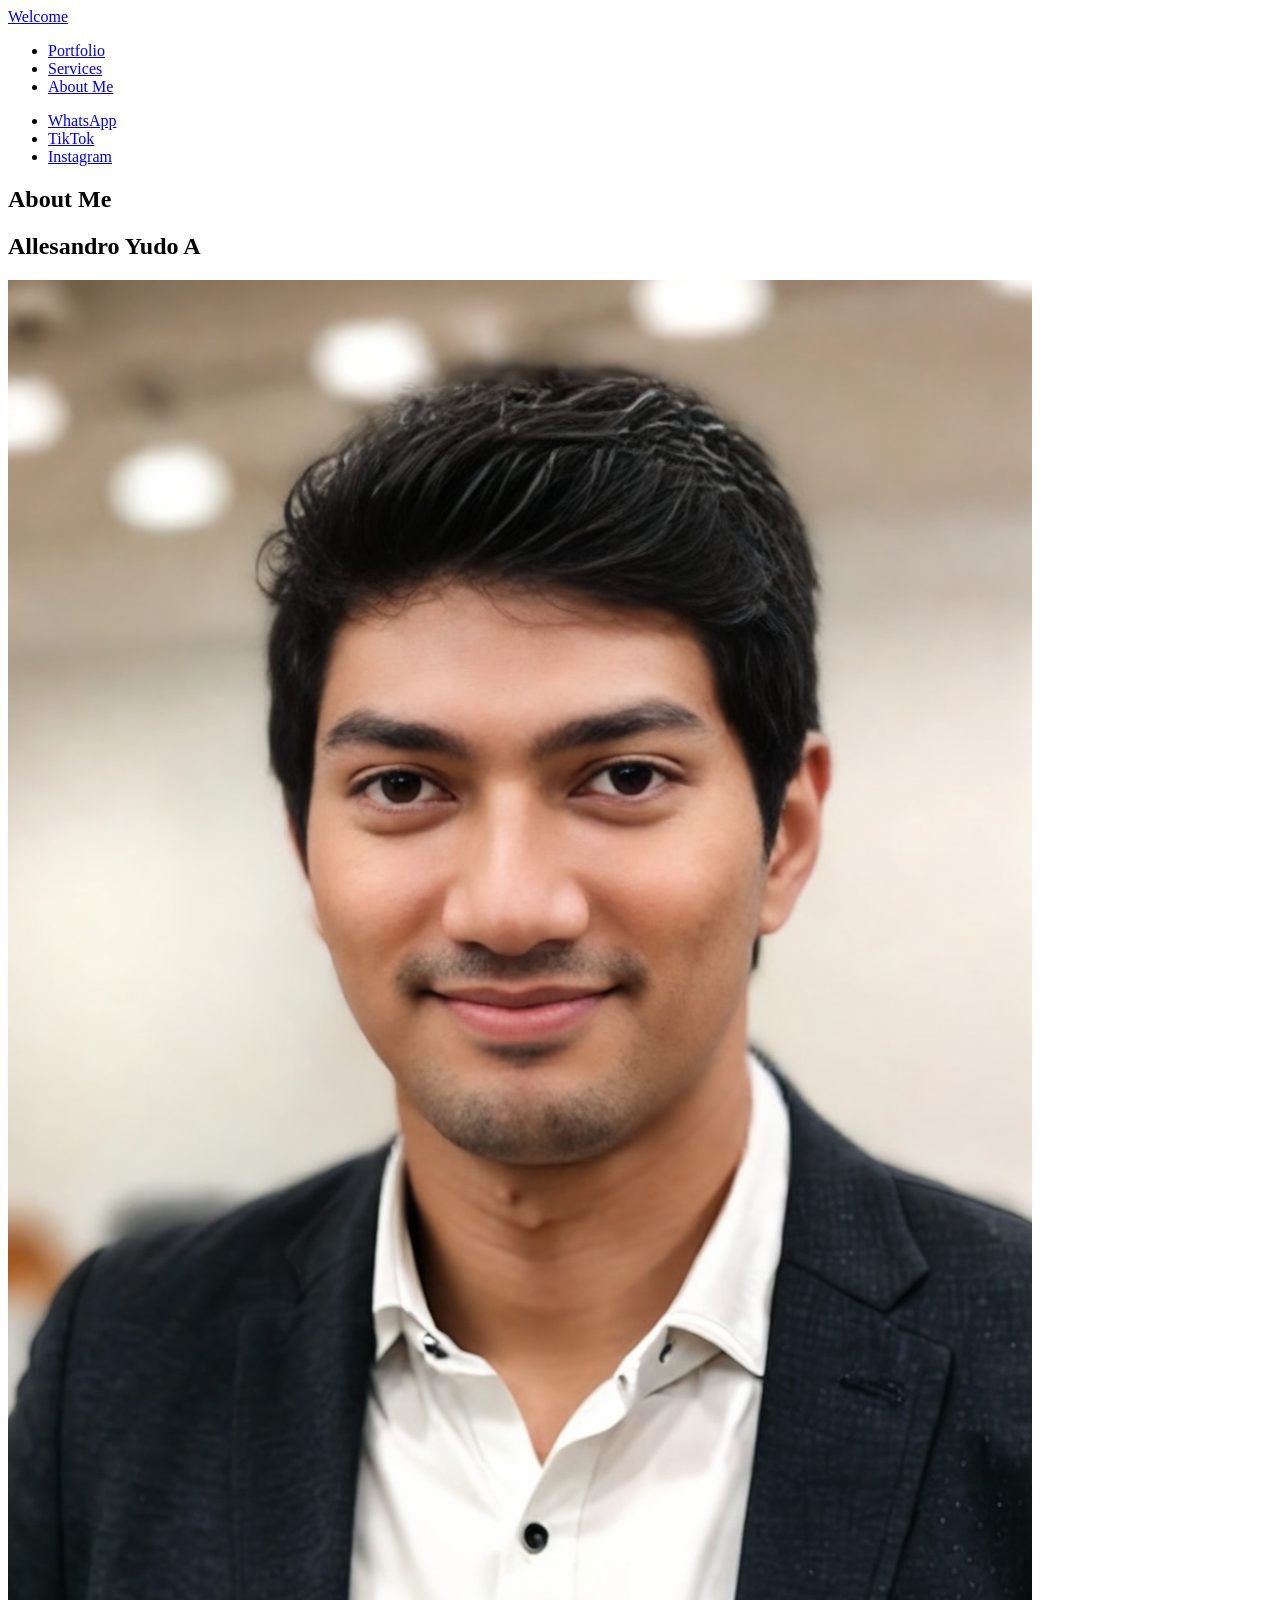
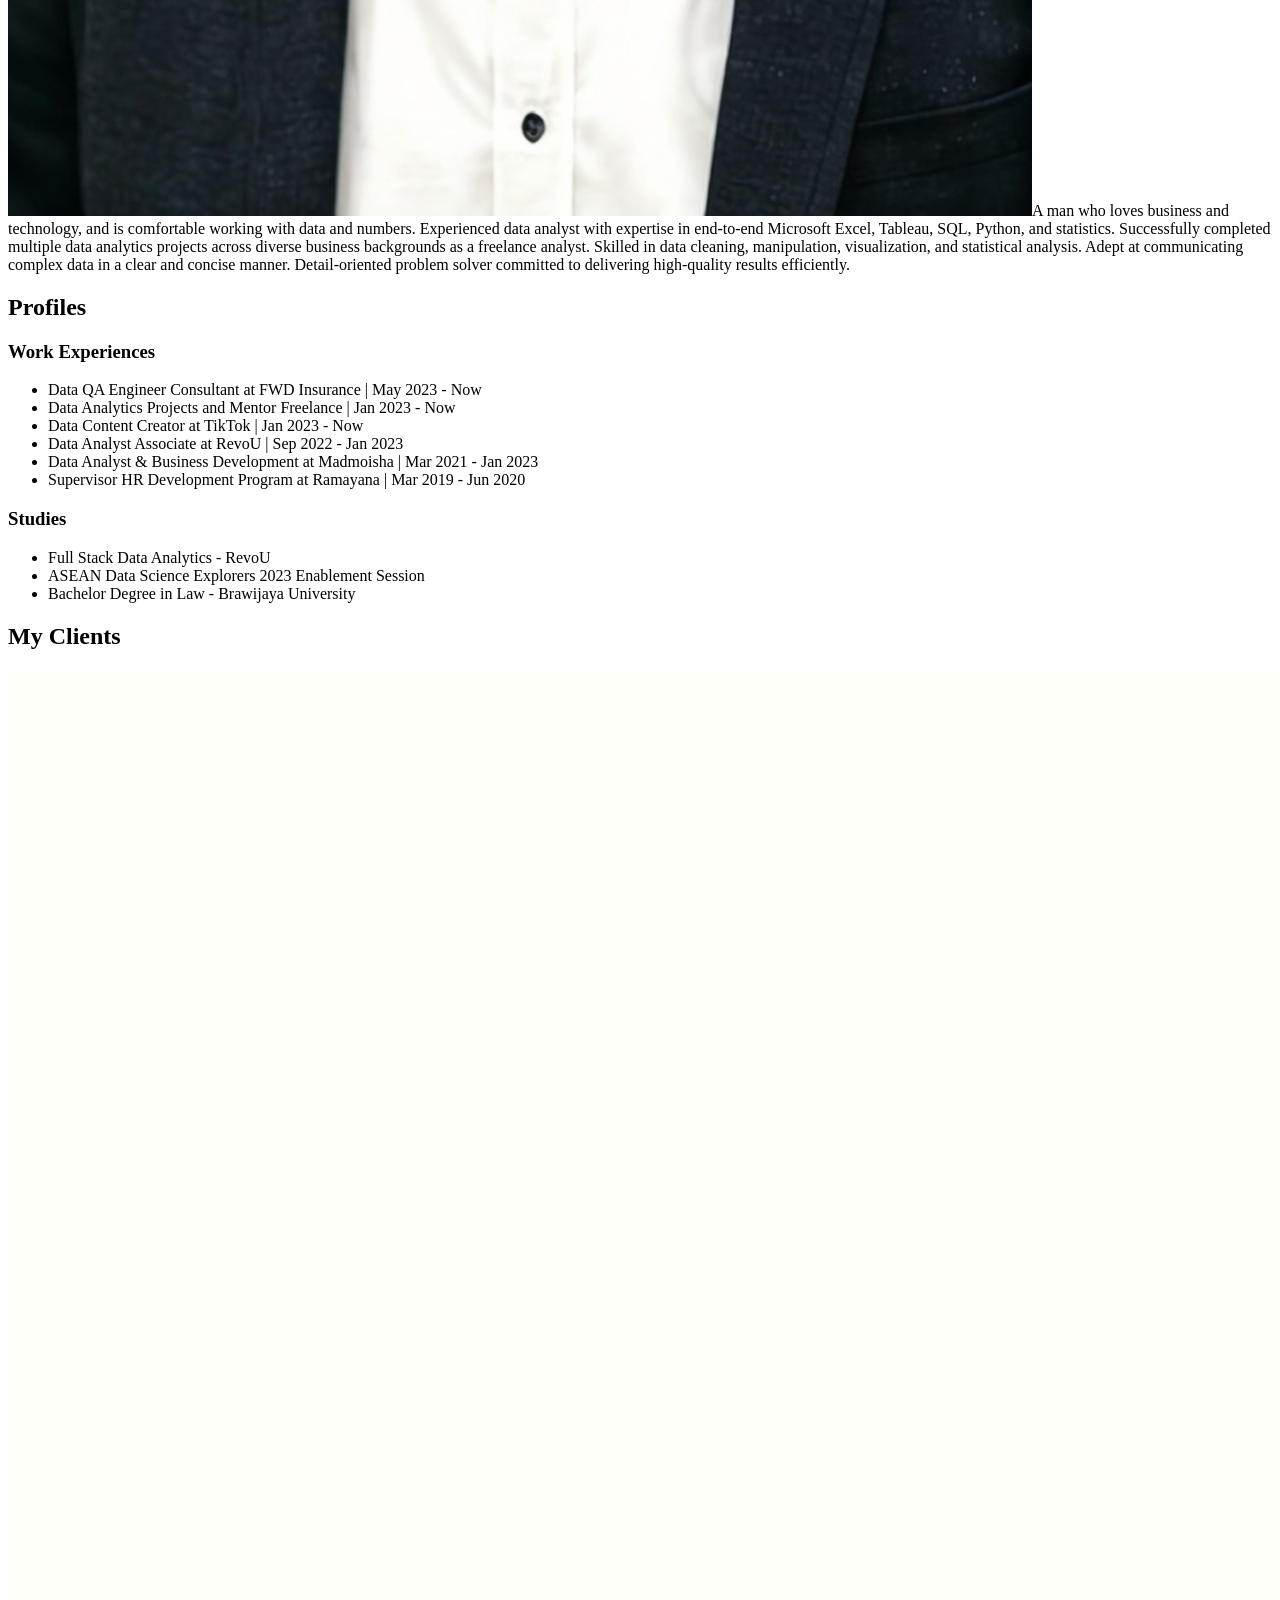
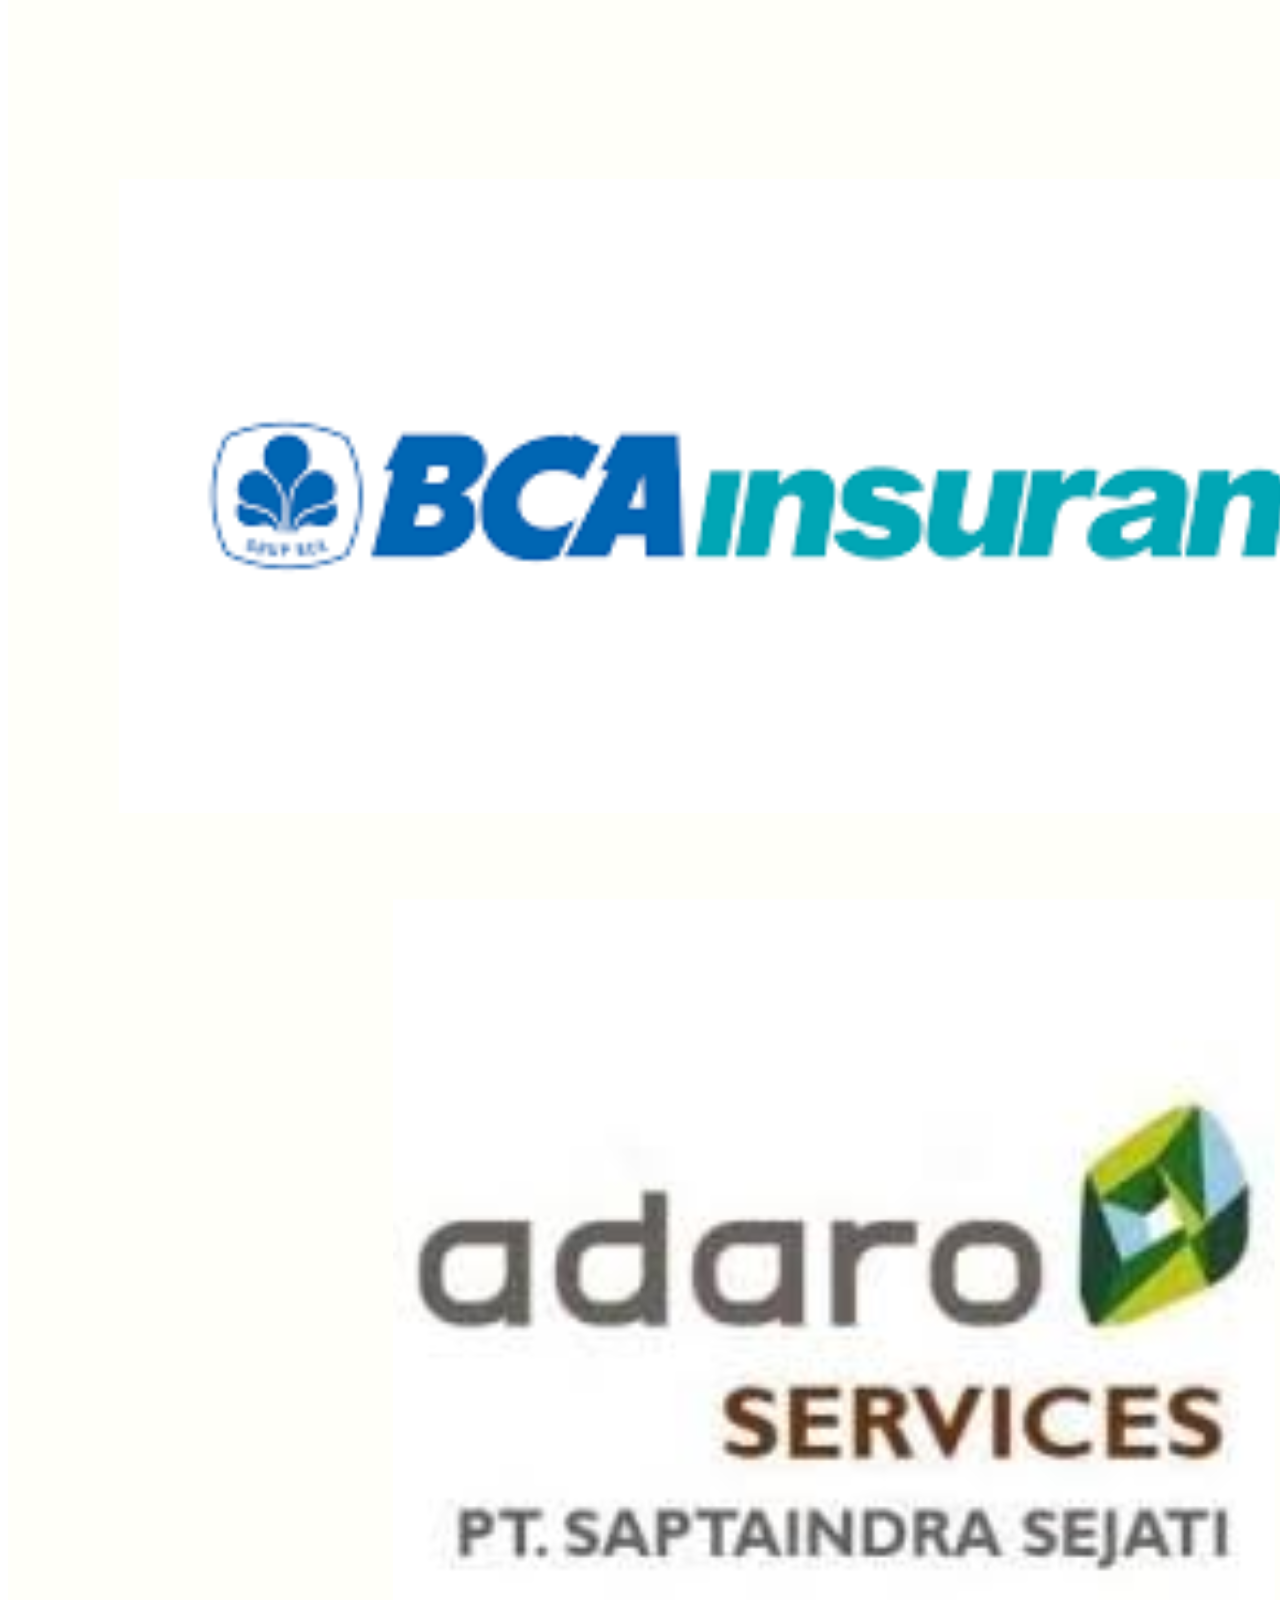
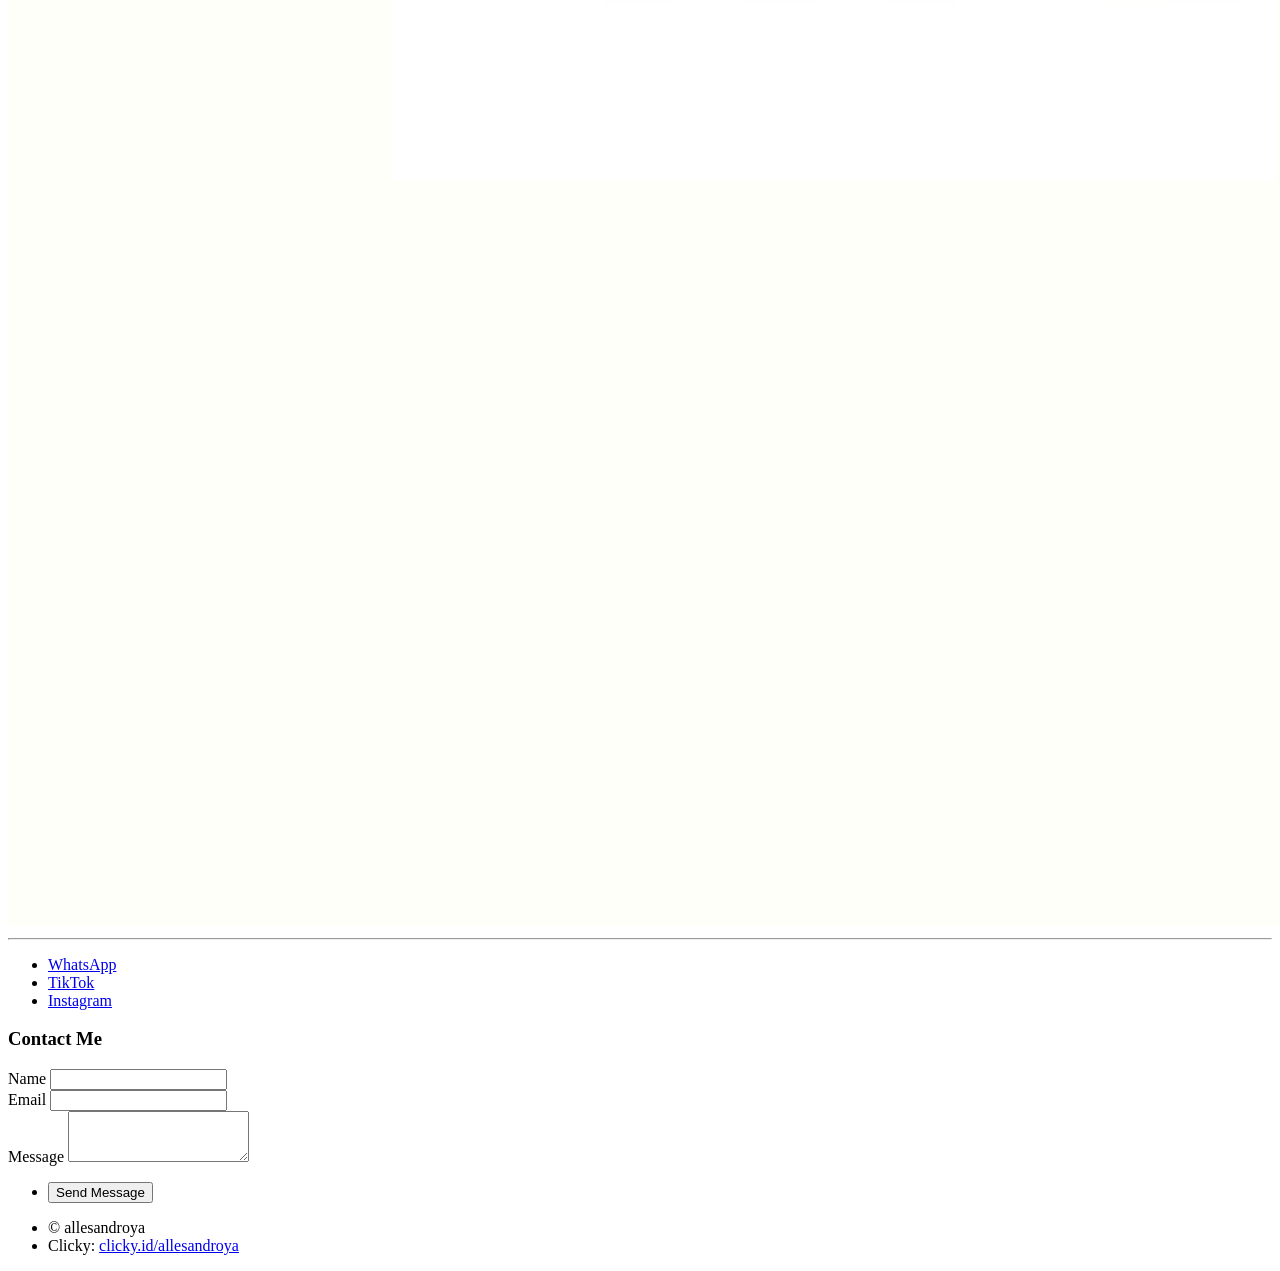
==== commit 1f83d8f7: "update" ====
--- a/elements.html
+++ b/elements.html
@@ -6,7 +6,7 @@
 -->
 <html>
 	<head>
-		<title>Elements Reference - Massively by HTML5 UP</title>
+		<title>Allesandro's Profiles</title>
 		<meta charset="utf-8" />
 		<meta name="viewport" content="width=device-width, initial-scale=1, user-scalable=no" />
 		<link rel="stylesheet" href="assets/css/main.css" />
@@ -21,14 +21,21 @@
 			}
 
 
-						/* Slideshow container */
-						.slideshow-container {
+			/* Slideshow container */
+			.slideshow-container {
 				width: 100%;
 				max-width: 1000px; /* This will ensure the maximum width is 1000px */
 				position: relative;
 				margin: auto;
 			}
 
+			/* Slides */
+			.slide {
+            display: none;
+            width: 100%;
+            height: auto;
+       		}
+
 			.mySlides img {
 				width: 100%;
 				height: auto;
@@ -36,6 +43,12 @@
 
 			.currentSlide {
 				display: block;
+			}
+
+			/* Animation */
+			@keyframes fade {
+				from {opacity: .4}
+				to {opacity: 1}
 			}
 
 
@@ -100,7 +113,7 @@
 					<nav id="nav">
 						<ul class="links">
 							<li><a href="index.html">Portfolio</a></li>
-							<li><a href="generic.html">Courses</a></li>
+							<li><a href="generic.html">Services</a></li>
 							<li class="active"><a href="elements.html">About Me</a></li>
 						</ul>
 						<ul class="icons">
@@ -221,19 +234,19 @@
 							</ul>
 						</div>
 						<h3>Contact Me</h3>
-						<form method="post" action="submit_form.php">
+						<form method="post" action="https://formspree.io/f/mjvqrjqr">
 							<div class="fields">
 								<div class="field">
 									<label for="name">Name</label>
-									<input type="text" name="name" id="name" />
+									<input type="text" name="name" id="name" required />
 								</div>
 								<div class="field">
 									<label for="email">Email</label>
-									<input type="text" name="email" id="email" />
+									<input type="email" name="_replyto" id="email" required />
 								</div>
 								<div class="field">
 									<label for="message">Message</label>
-									<textarea name="message" id="message" rows="3"></textarea>
+									<textarea name="message" id="message" rows="3" required></textarea>
 								</div>
 							</div>
 							<ul class="actions">
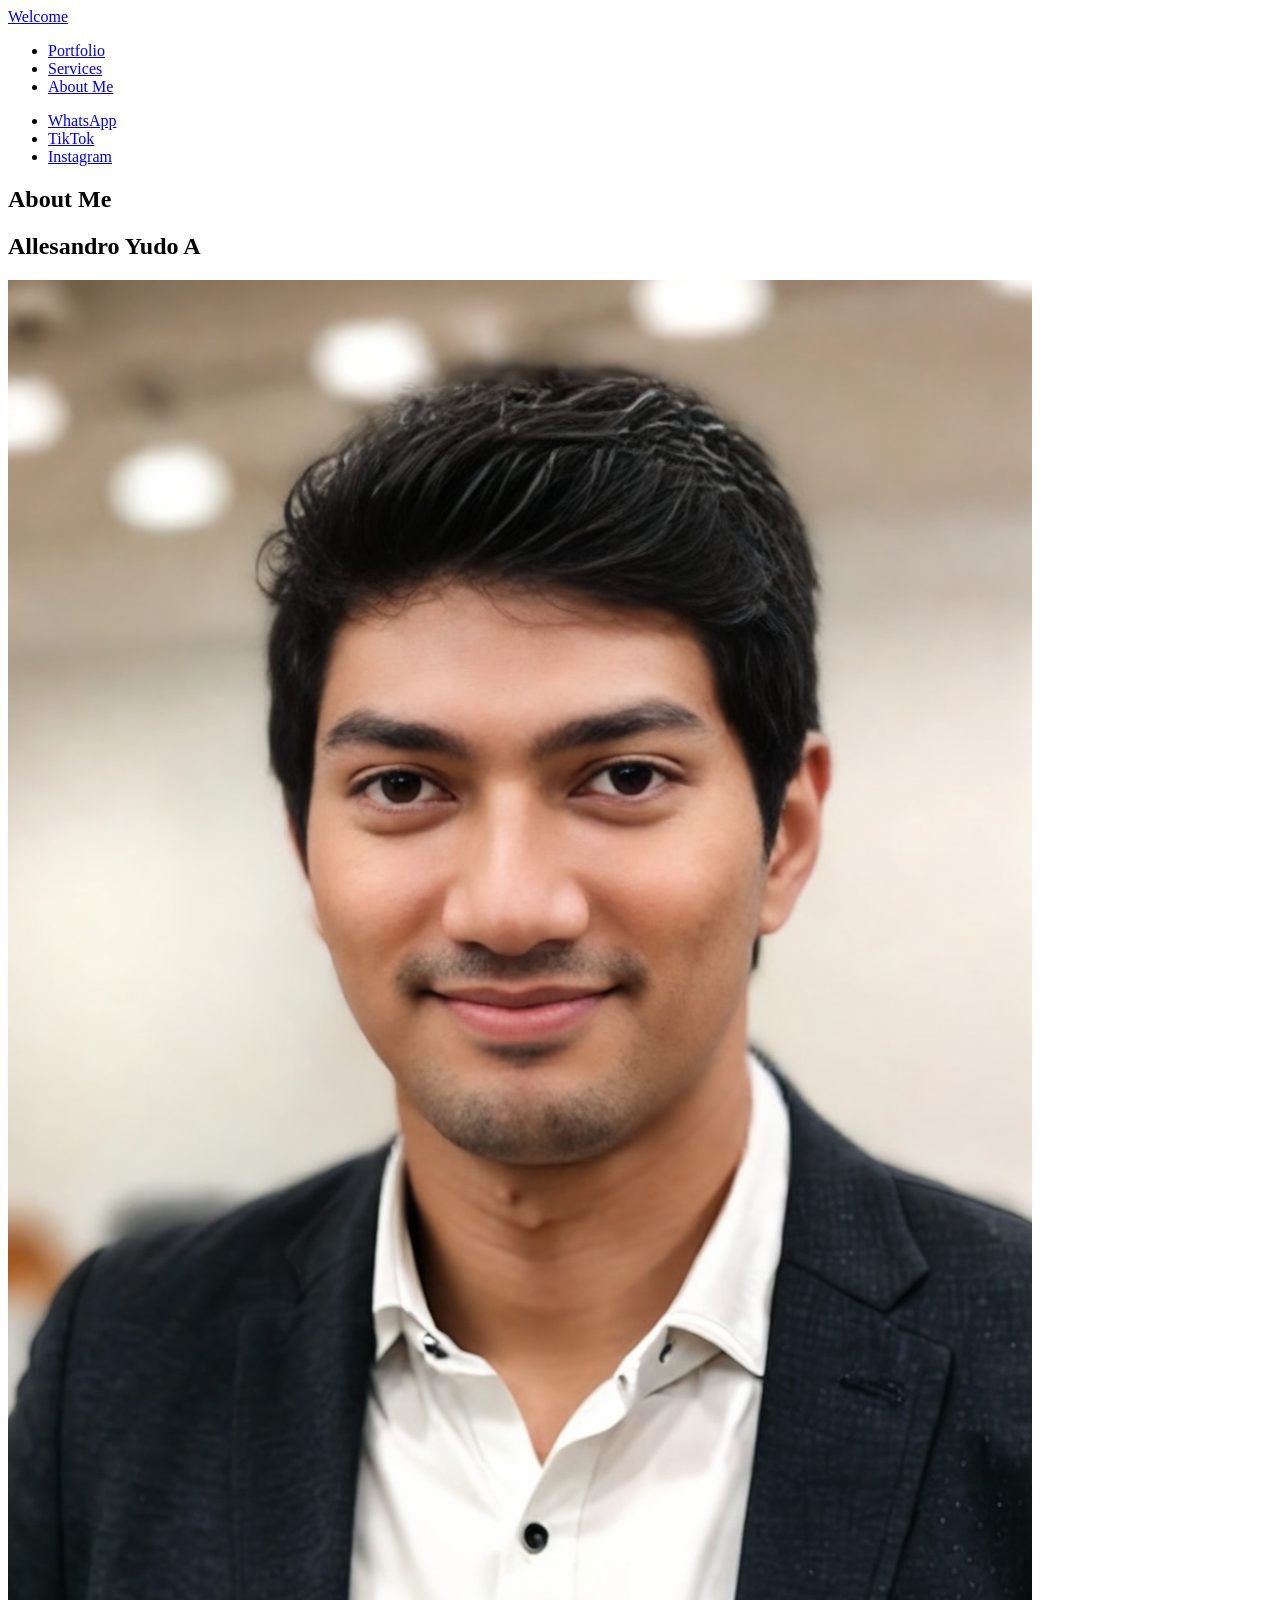
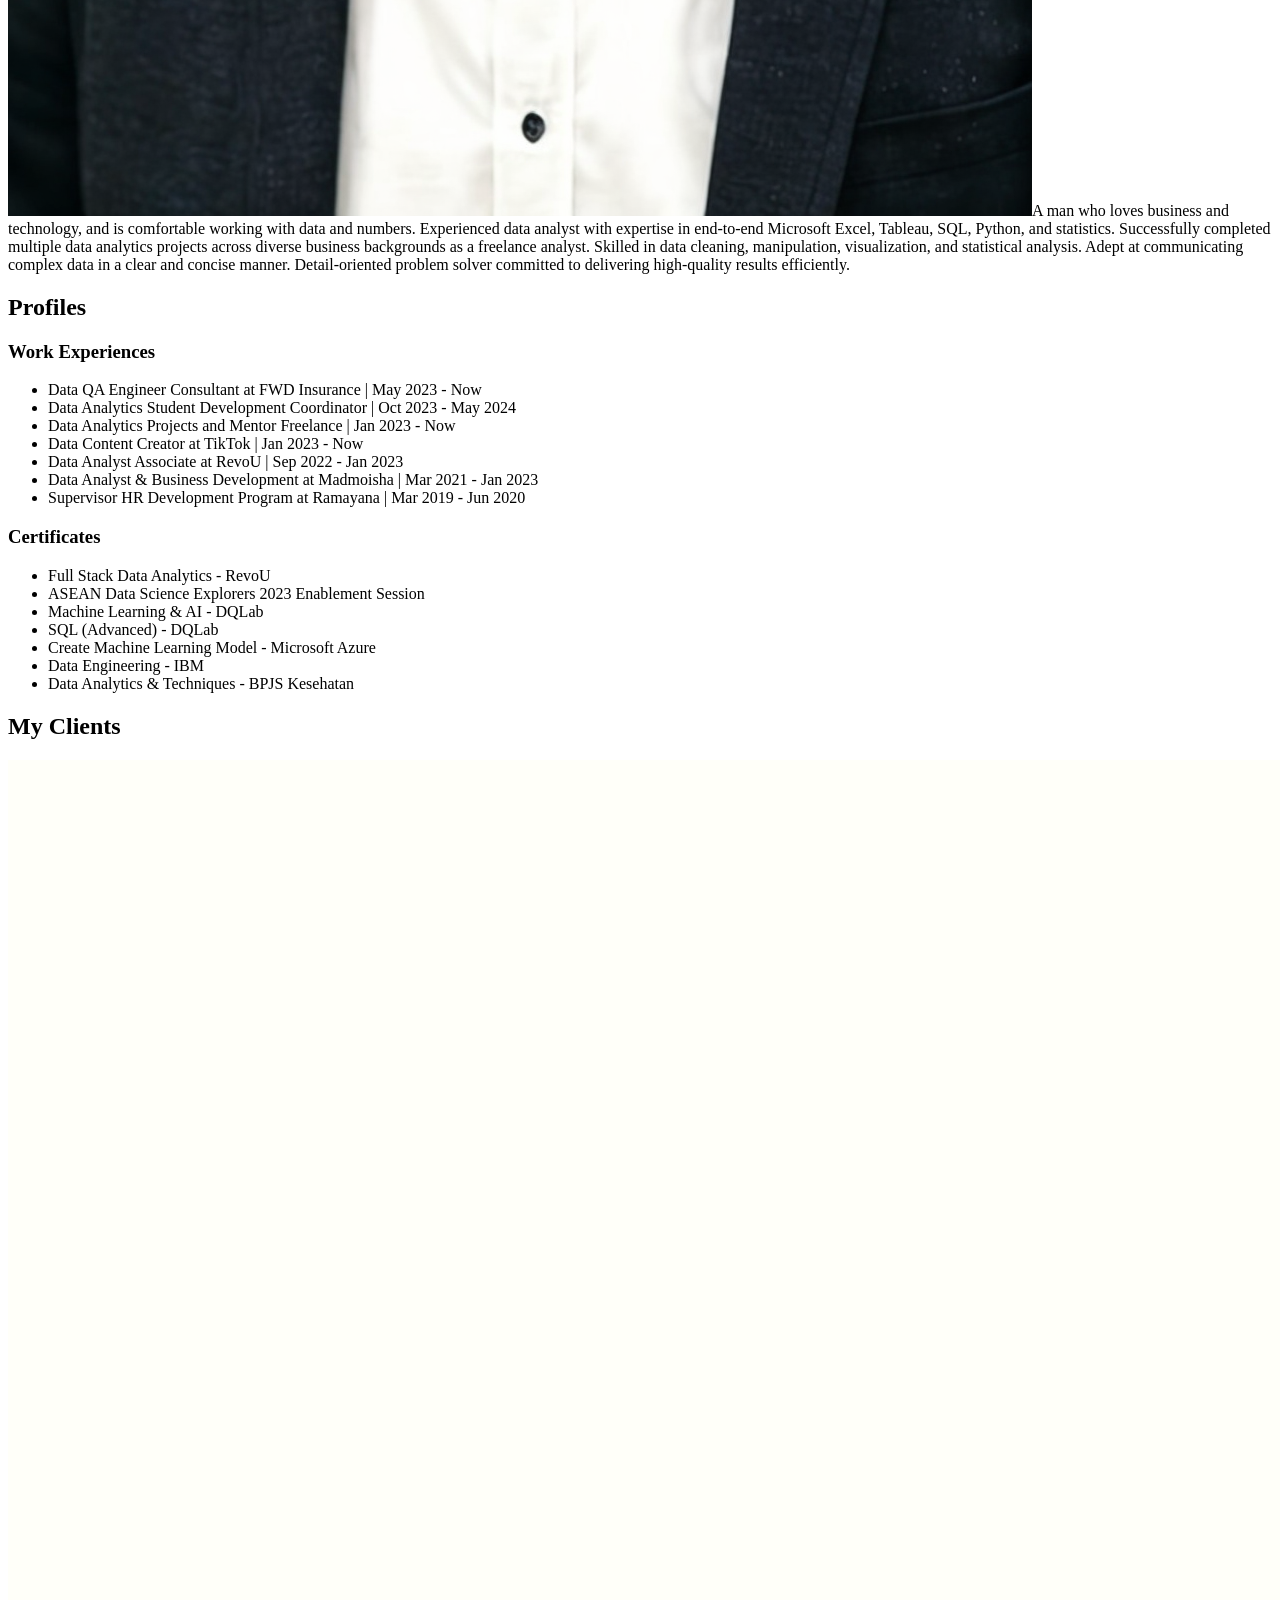
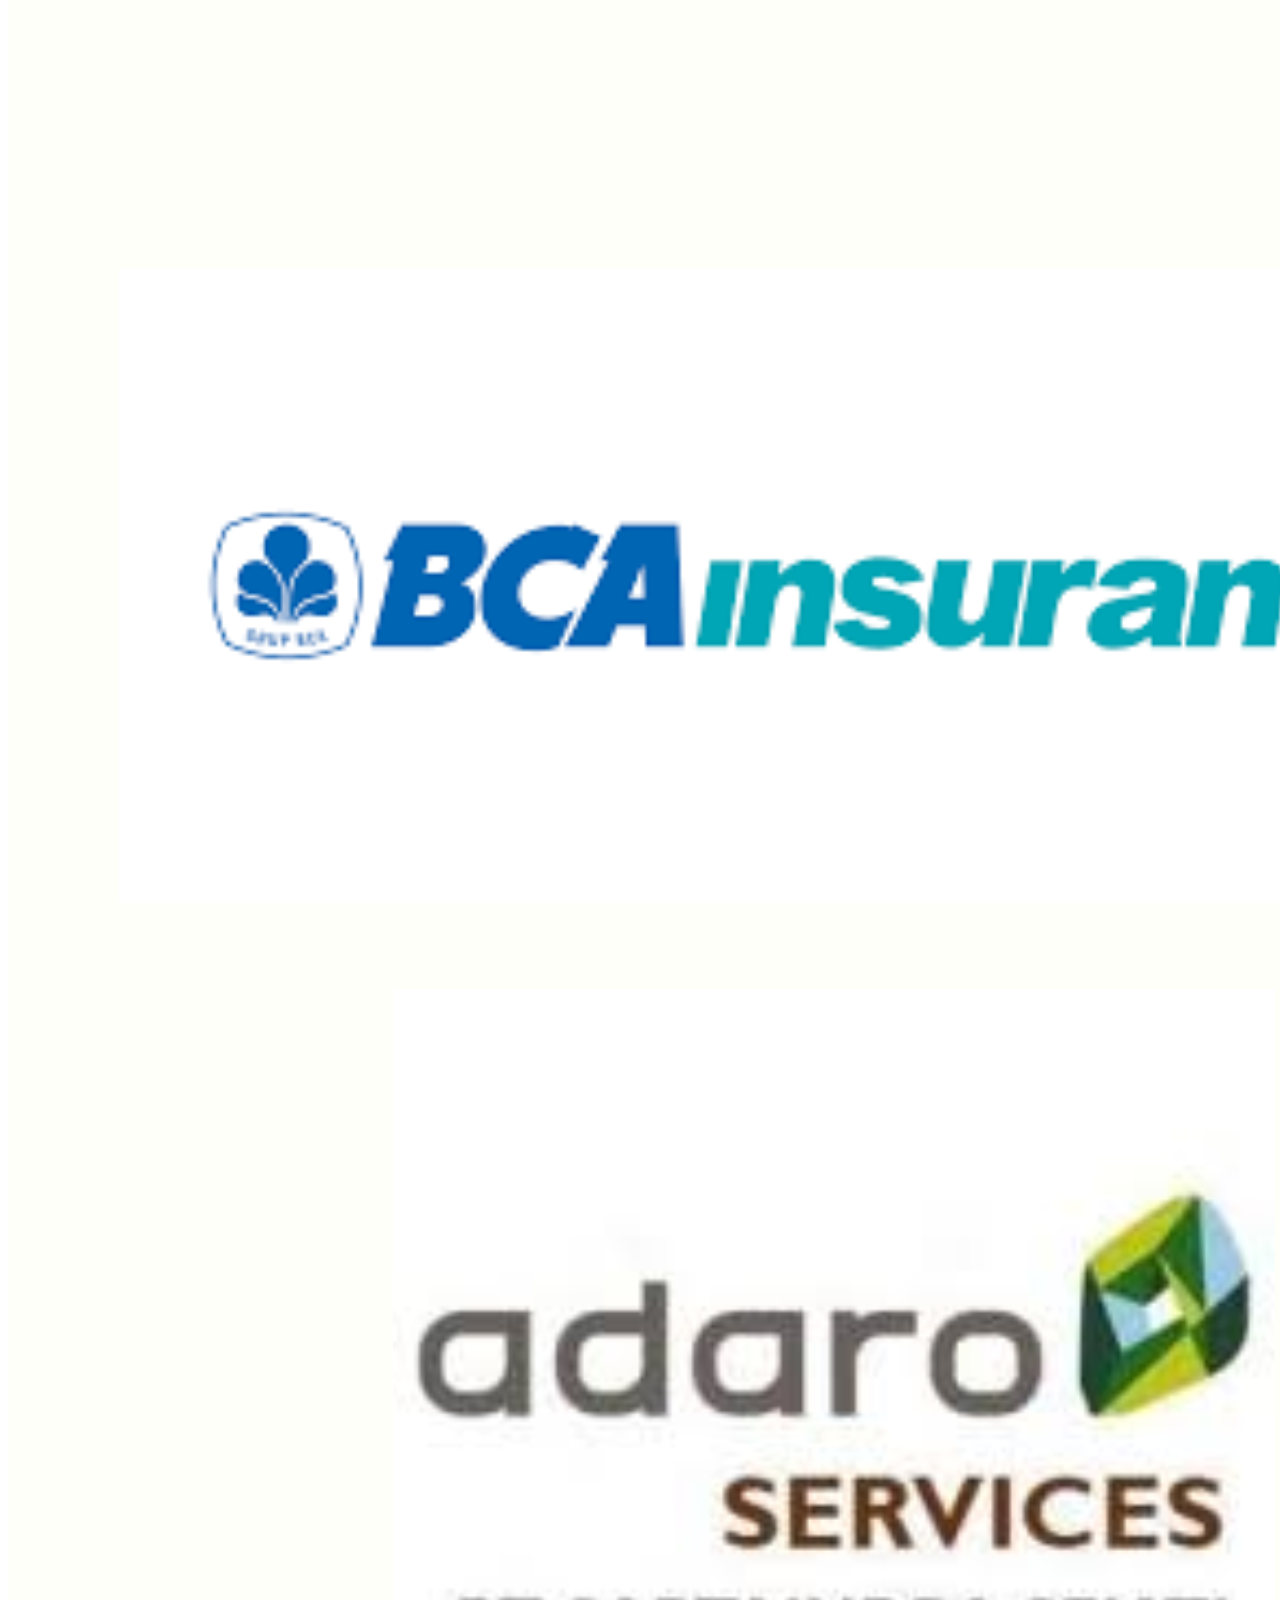
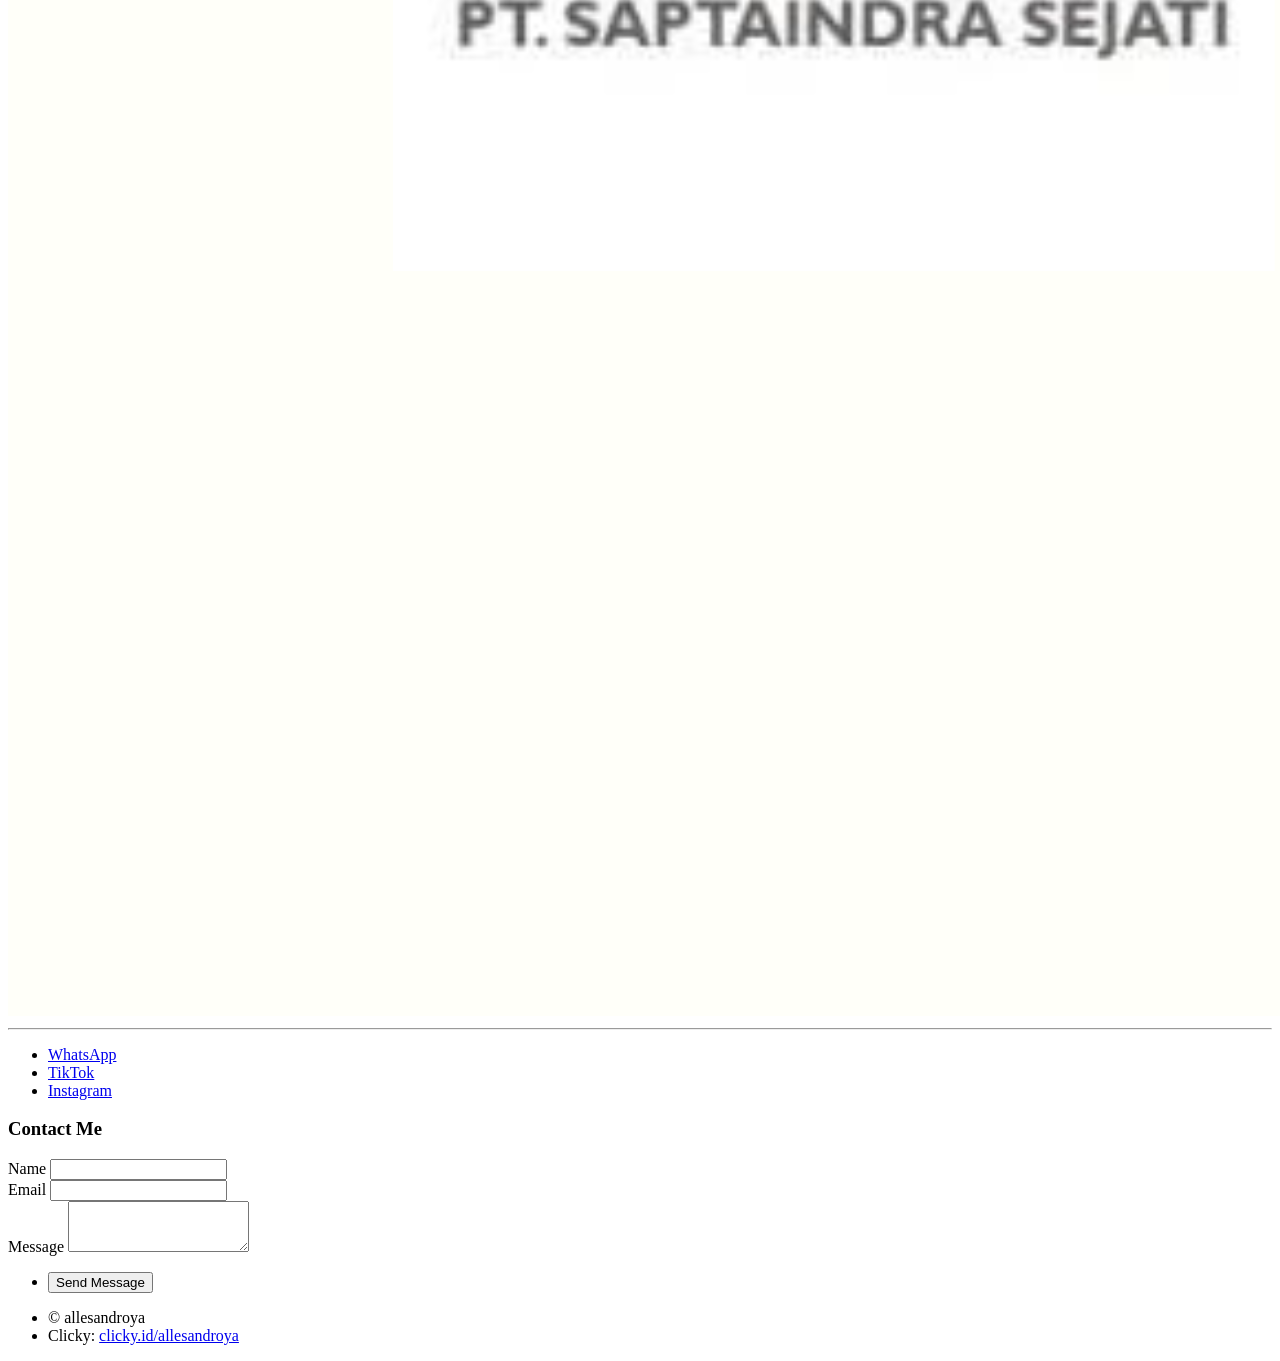
==== commit 2501e6c1: "update" ====
--- a/elements.html
+++ b/elements.html
@@ -149,6 +149,7 @@
 								<h3>Work Experiences</h3>
 								<ul>
 									<li>Data QA Engineer Consultant at FWD Insurance | May 2023 - Now</li>
+									<li>Data Analytics Student Development Coordinator | Oct 2023 - May 2024
 									<li>Data Analytics Projects and Mentor Freelance | Jan 2023 - Now</li>
 									<li>Data Content Creator at TikTok | Jan 2023 - Now</li>
 									<li>Data Analyst Associate at RevoU | Sep 2022 - Jan 2023</li>
@@ -156,11 +157,15 @@
 									<li>Supervisor HR Development Program at Ramayana | Mar 2019 - Jun 2020</li>
 								</ul>
 
-								<h3>Studies</h3>
+								<h3>Certificates</h3>
 								<ul class="alt">
 									<li>Full Stack Data Analytics - RevoU</li>
 									<li>ASEAN Data Science Explorers 2023 Enablement Session</li>
-									<li>Bachelor Degree in Law - Brawijaya University</li>
+									<li>Machine Learning & AI - DQLab</li>
+									<li>SQL (Advanced) - DQLab</li>
+									<li>Create Machine Learning Model - Microsoft Azure</li>
+									<li>Data Engineering - IBM</li>
+									<li>Data Analytics & Techniques - BPJS Kesehatan</li>
 								</ul>
 
 								<h2>My Clients</h2>
@@ -228,7 +233,7 @@
 					<section>
 						<div class="footer-icons">
 							<ul class="icons">
-								<li><a href="https://api.whatsapp.com/send?phone=6281944900917&text=Halo%20kak%2C%20saya%20mau%20tanya%20tentang%20jasa%20nya.." class="icon brands fa-whatsapp"><span class="label">WhatsApp</span></a></li>
+								<li><a href="https://api.whatsapp.com/send?phone=6285155155285&text=Halo%20kak%2C%20saya%20mau%20tanya%20tentang%20jasa%20nya.." class="icon brands fa-whatsapp"><span class="label">WhatsApp</span></a></li>
 								<li><a href="https://www.tiktok.com/@allesandroya" class="icon brands fa-tiktok"><span class="label">TikTok</span></a></li>
 								<li><a href="https://instagram.com/allesandroya?igshid=YTQwZjQ0NmI0OA==" class="icon brands fa-instagram"><span class="label">Instagram</span></a></li>
 							</ul>
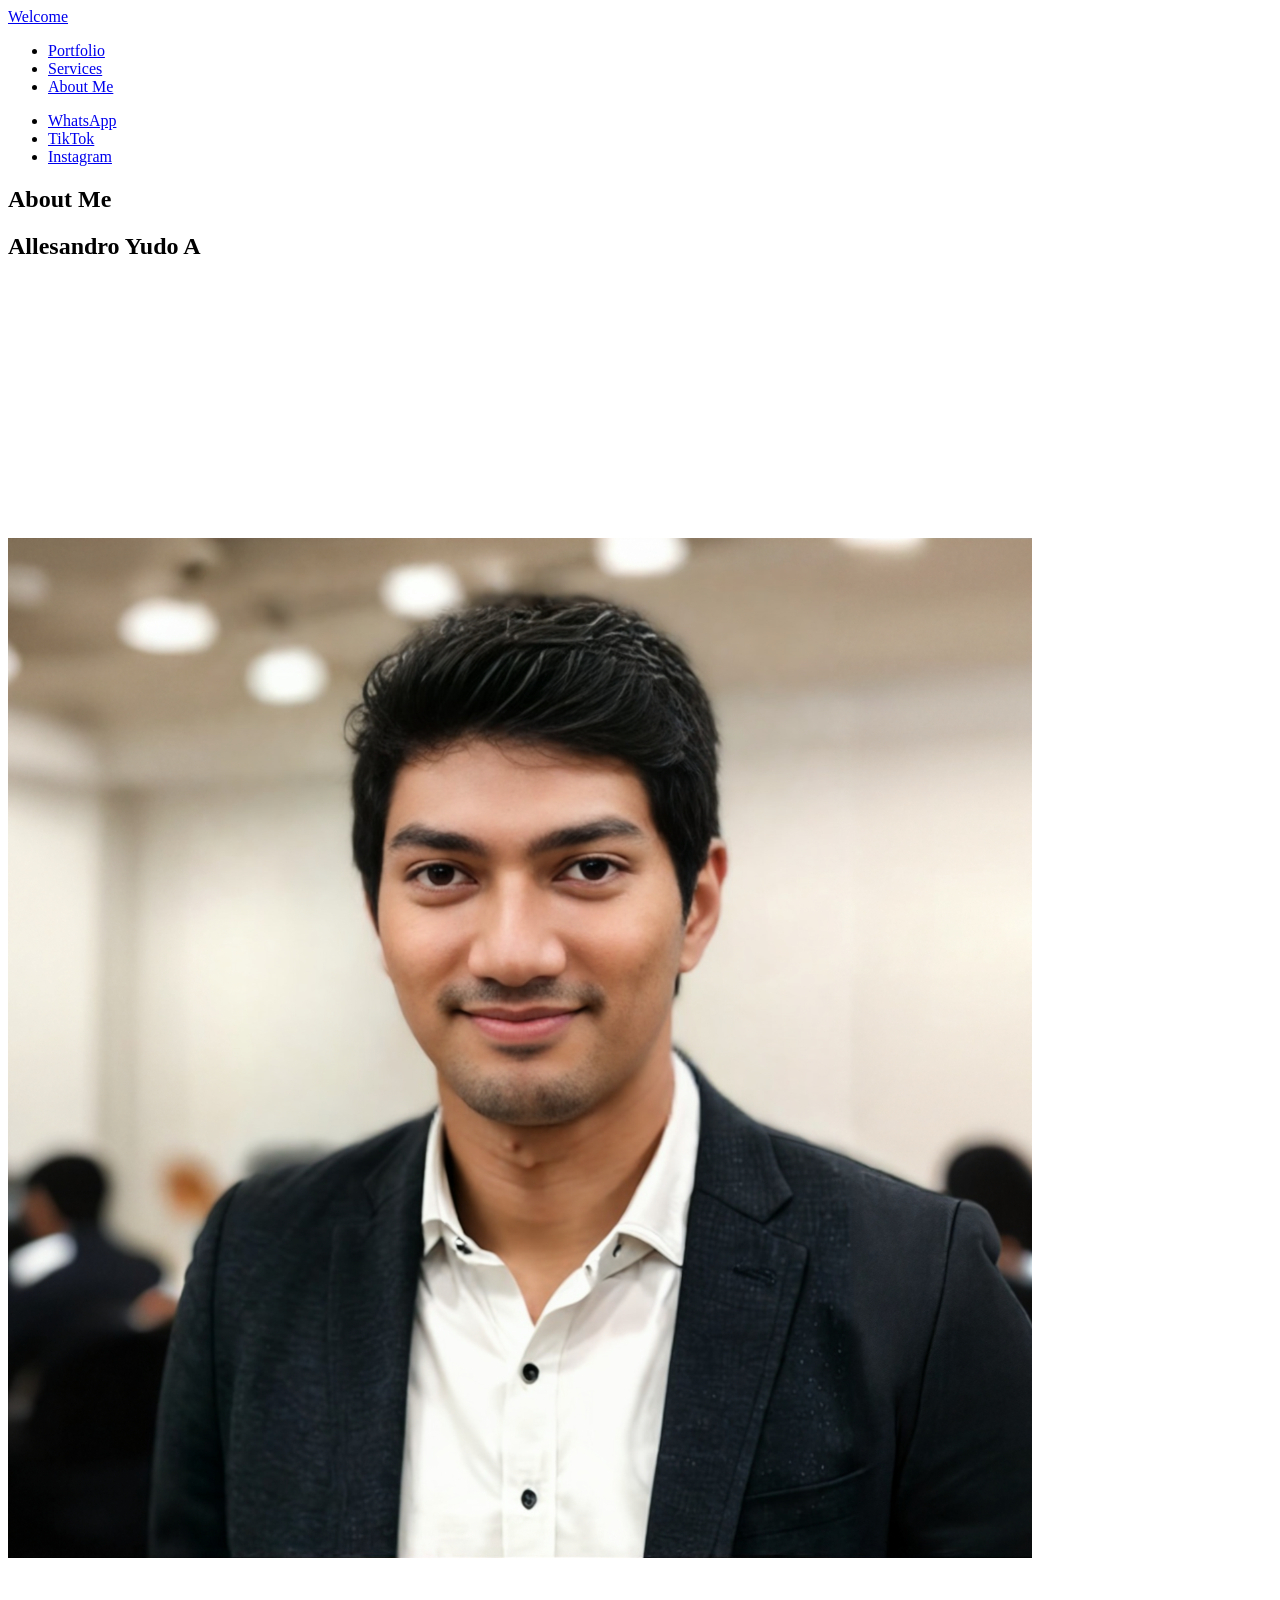
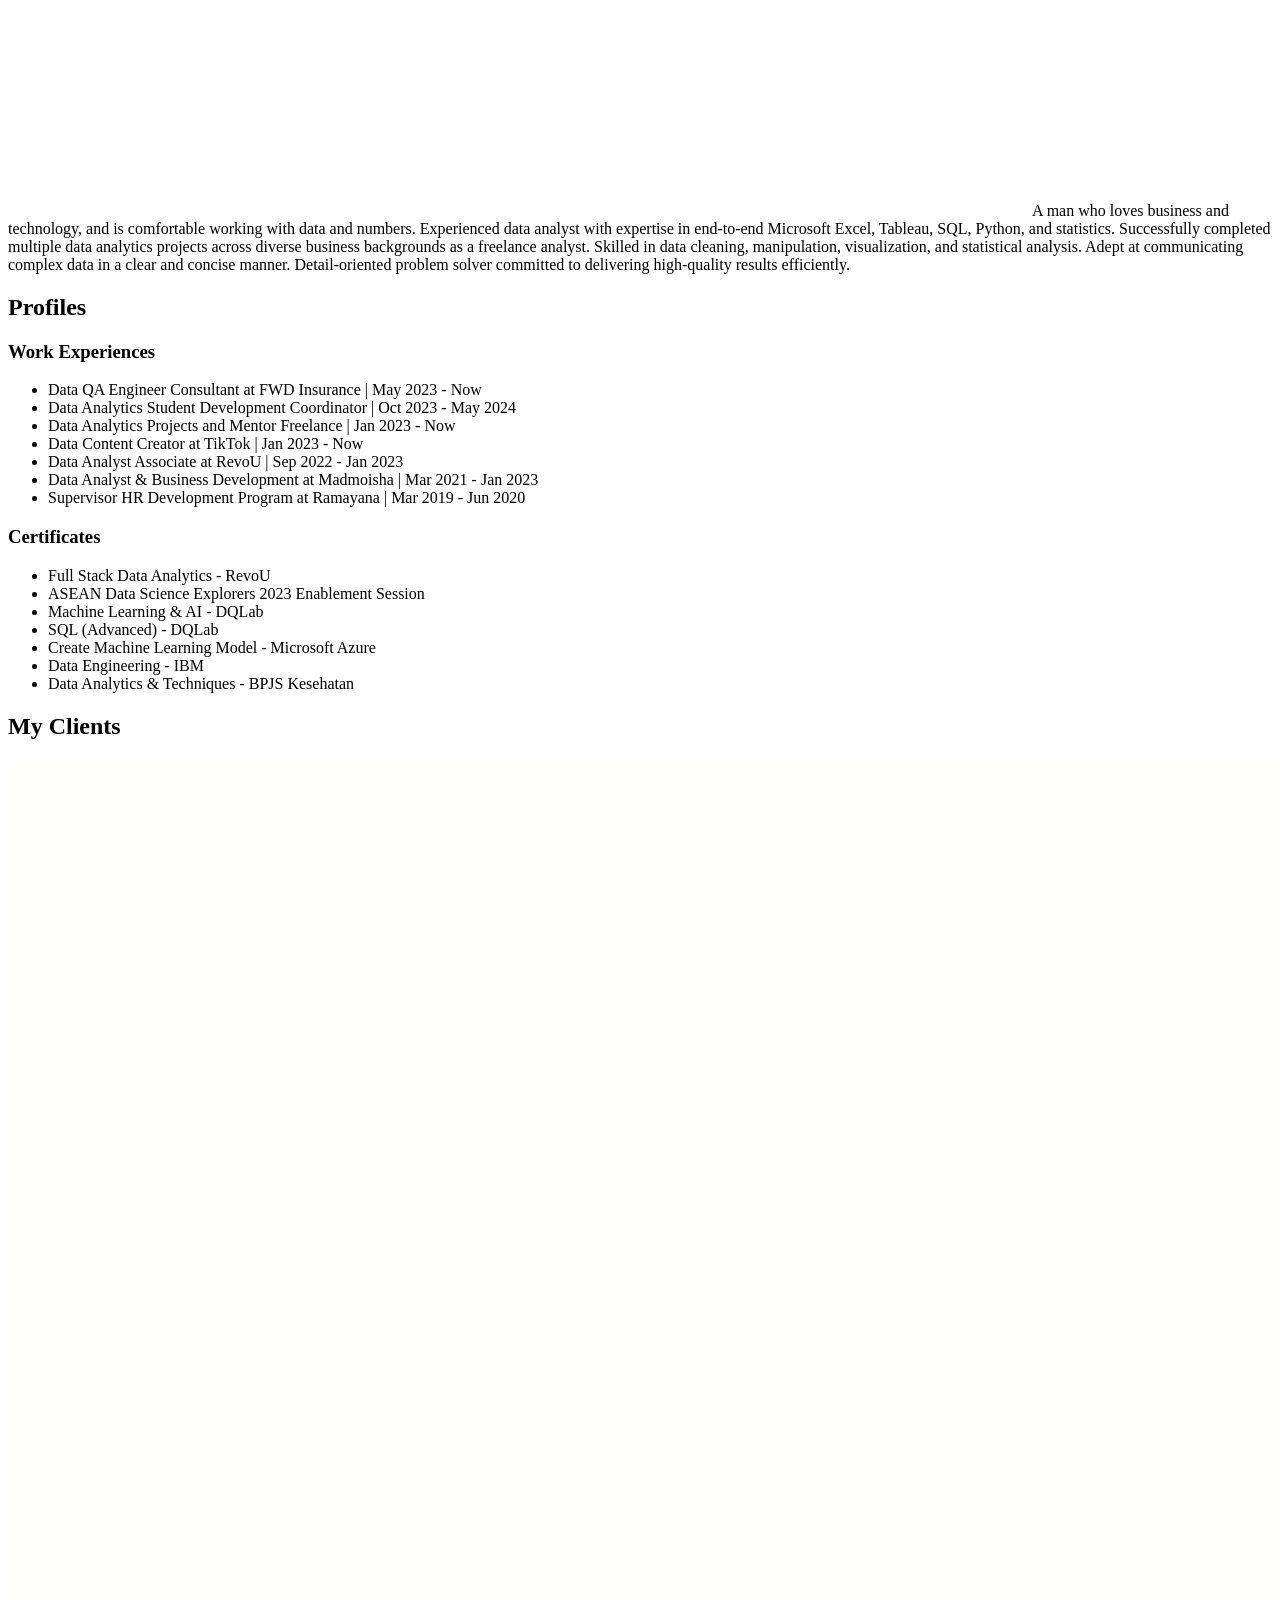
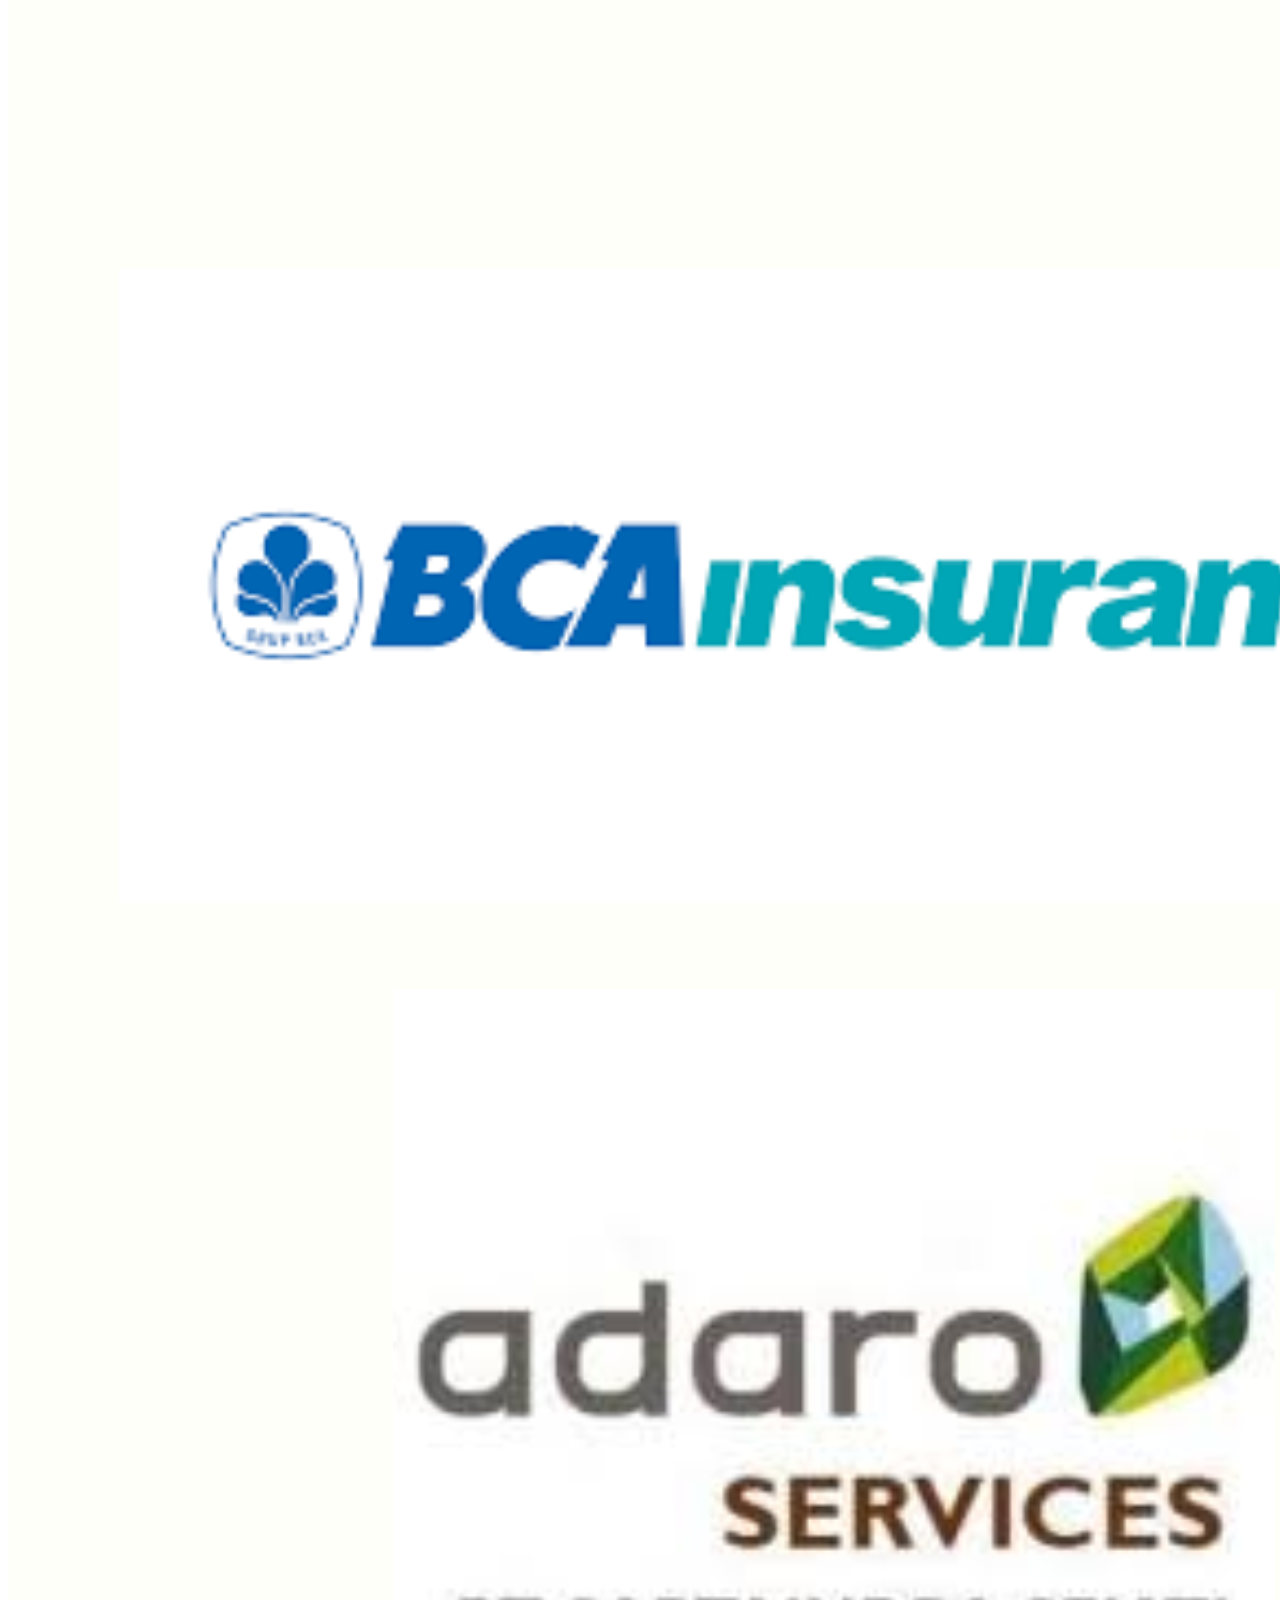
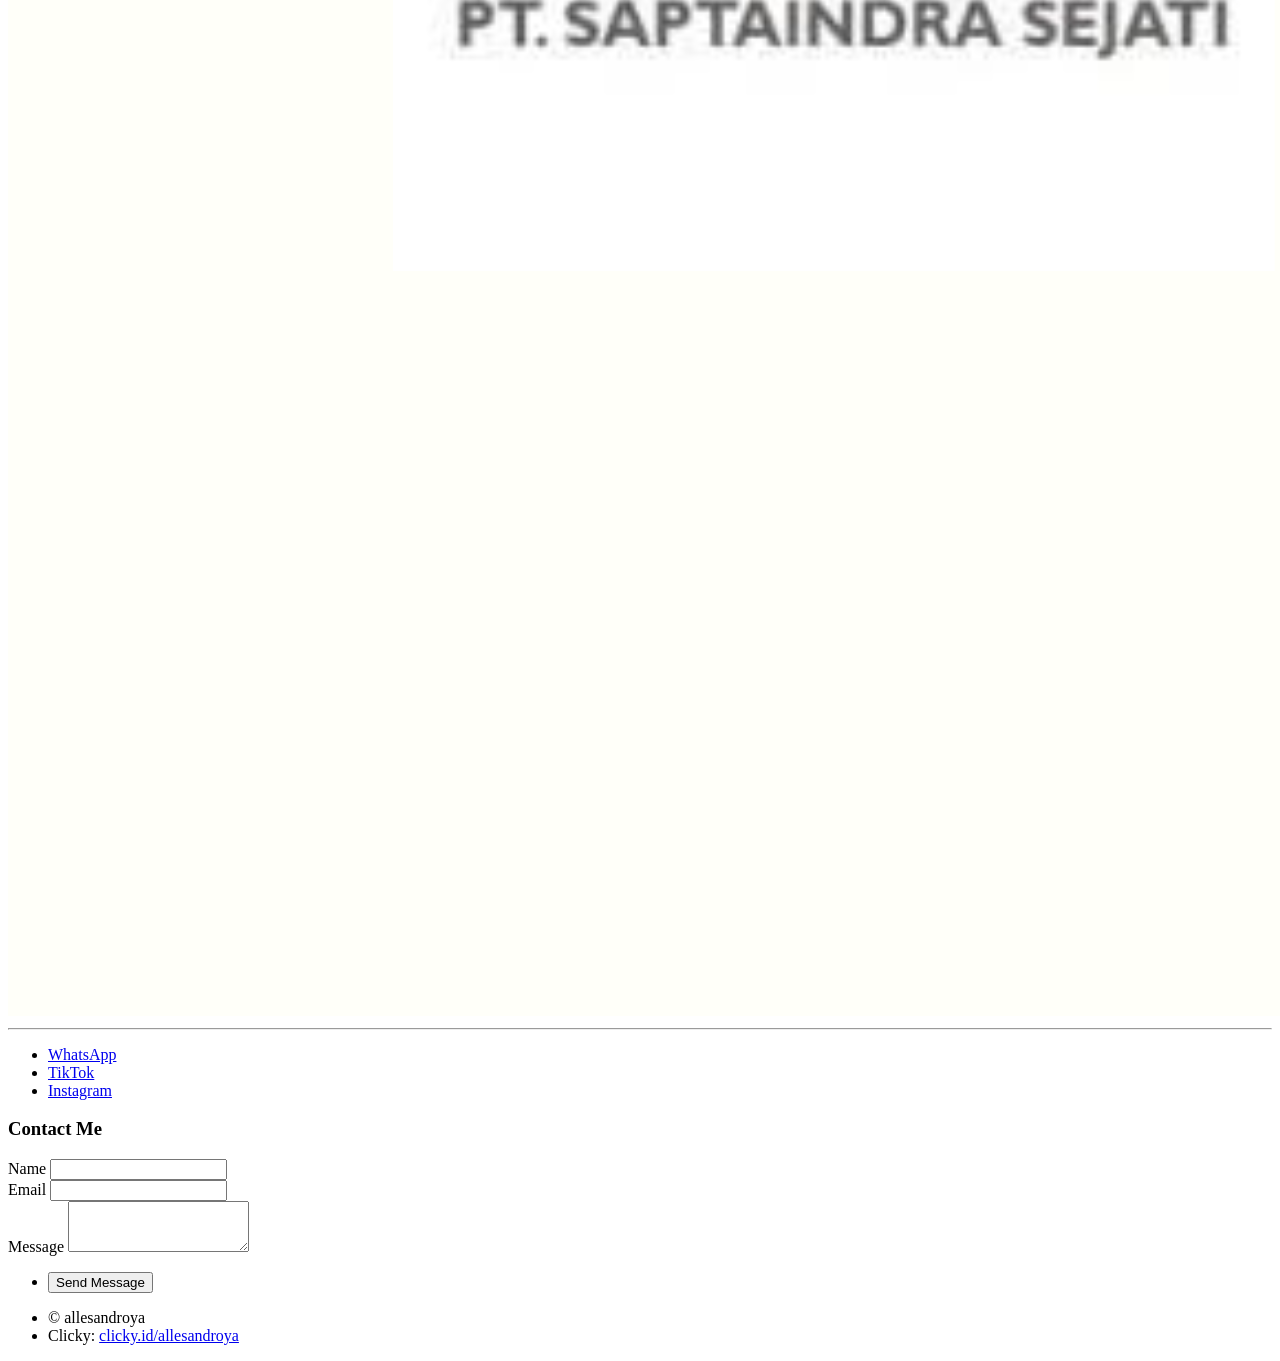
==== commit cfa77e0b: "change image url" ====
--- a/elements.html
+++ b/elements.html
@@ -134,7 +134,7 @@
 
 						<!-- Text stuff -->
 						<h2>Allesandro Yudo A</h2>
-						<p><span class="image right"><img src="images/Pic 2.png" alt="" /></span>A man who loves business and technology, and is comfortable working with data and numbers. Experienced data analyst with expertise in end-to-end Microsoft Excel, Tableau, SQL, Python, and statistics. 
+						<p><span class="image right"><img src="images/Pic 2.jpg" alt="" /></span>A man who loves business and technology, and is comfortable working with data and numbers. Experienced data analyst with expertise in end-to-end Microsoft Excel, Tableau, SQL, Python, and statistics. 
 
 							Successfully completed multiple data analytics projects across diverse business backgrounds as a freelance analyst. Skilled in data cleaning, manipulation, visualization, and statistical analysis. Adept at communicating complex data in a clear and concise manner. Detail-oriented problem solver committed to delivering high-quality results efficiently.</p>
 					</section>
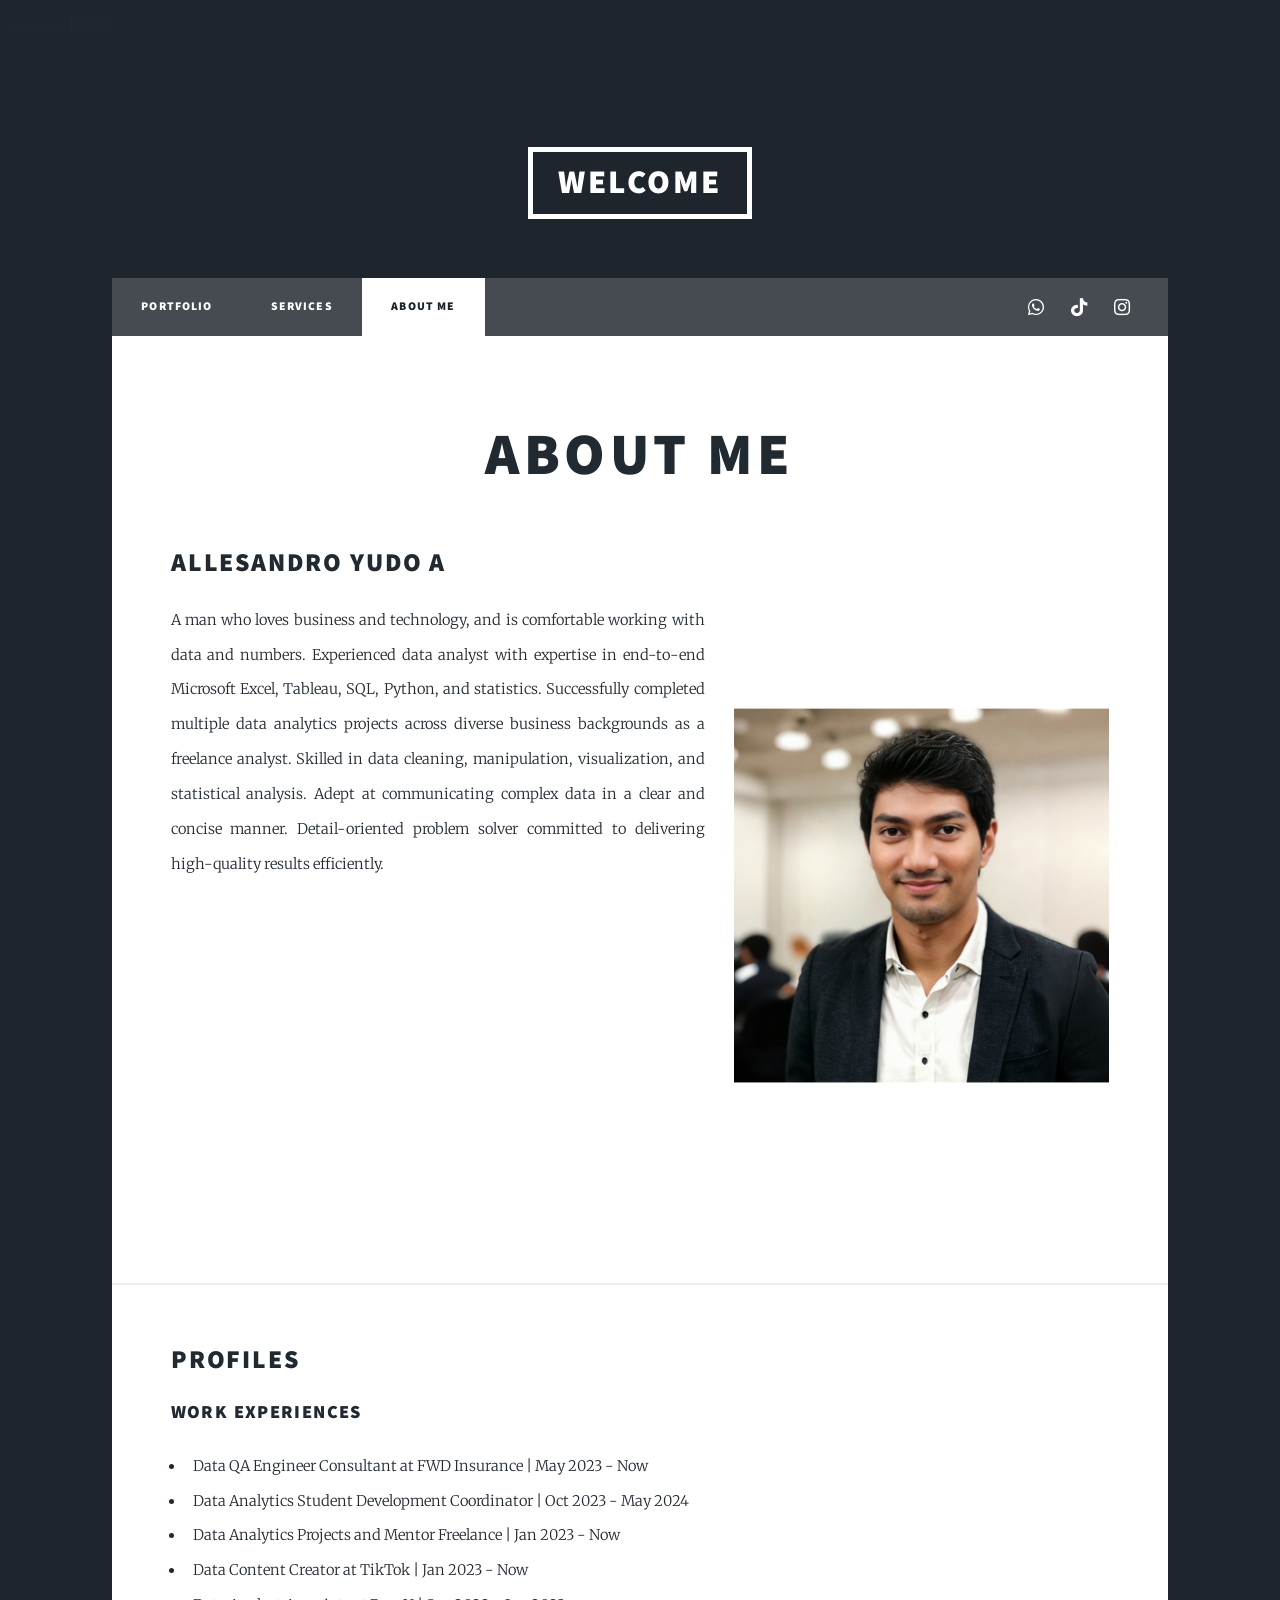
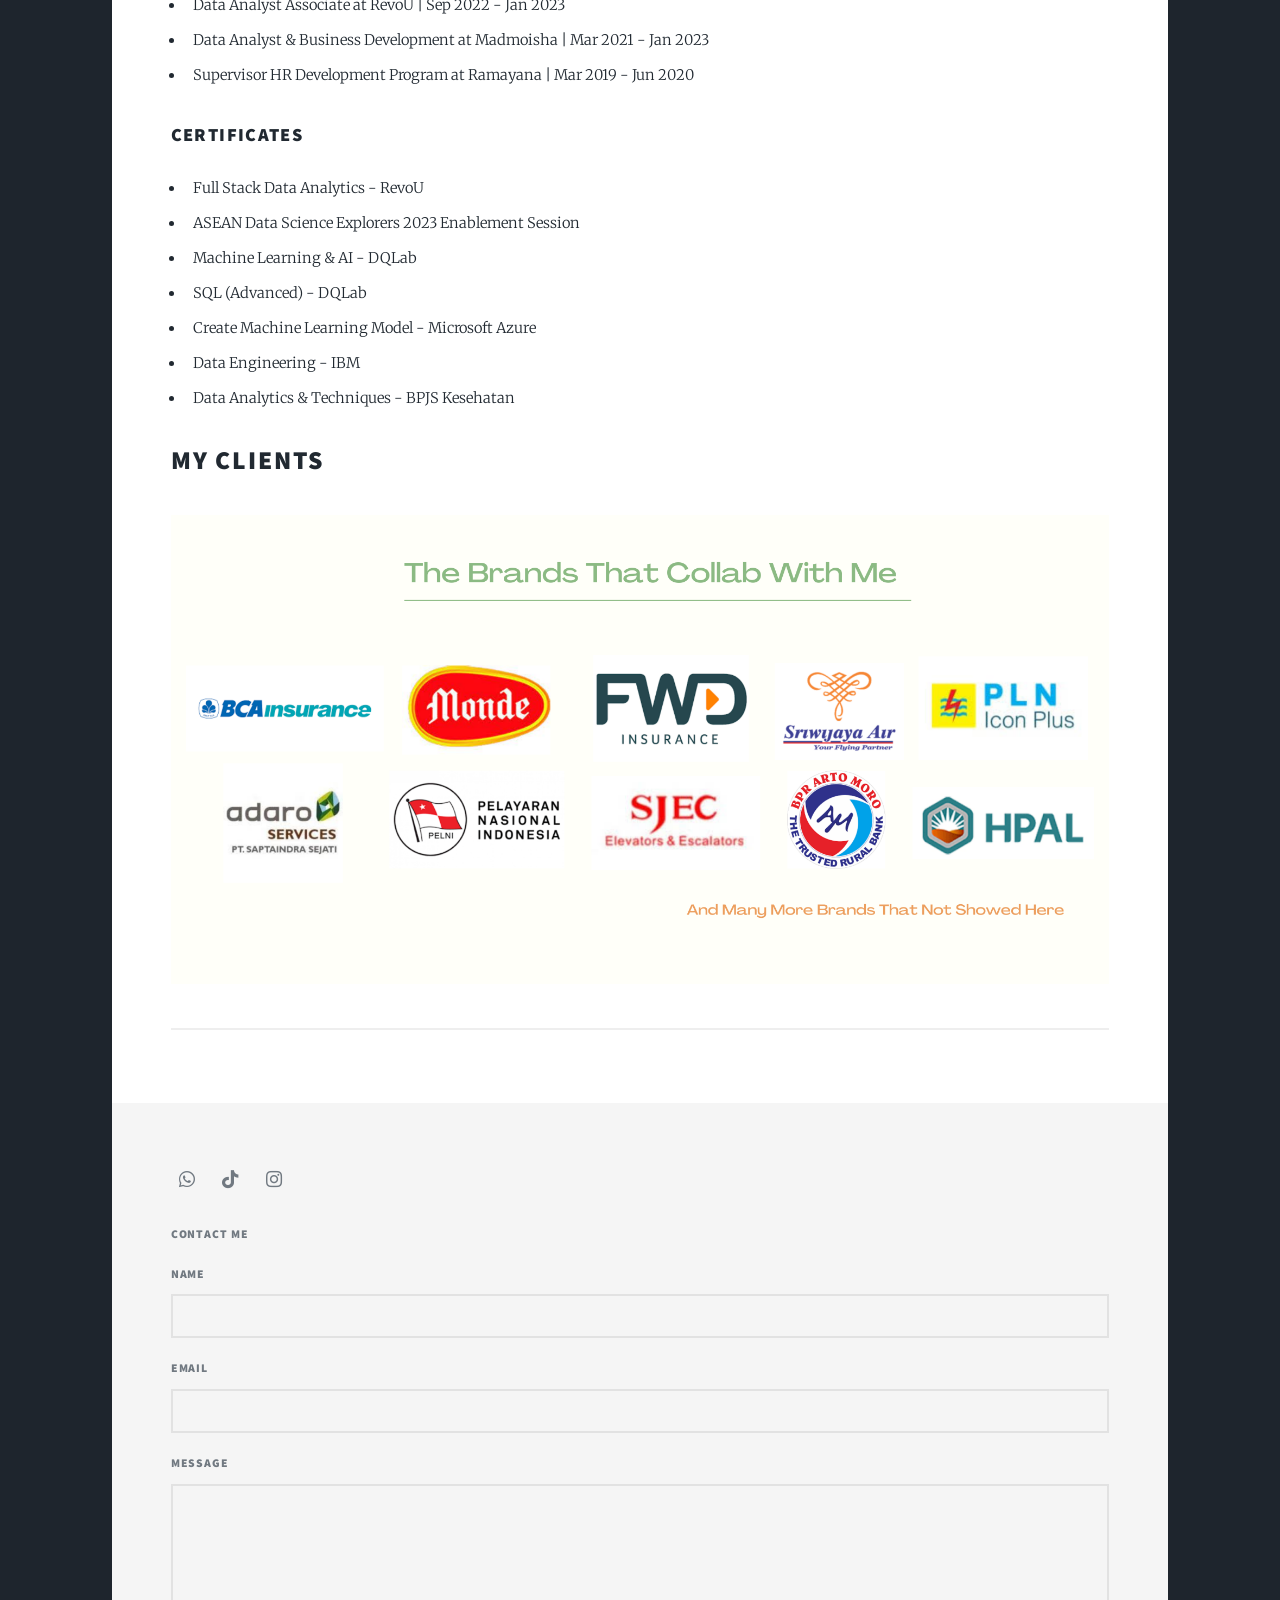
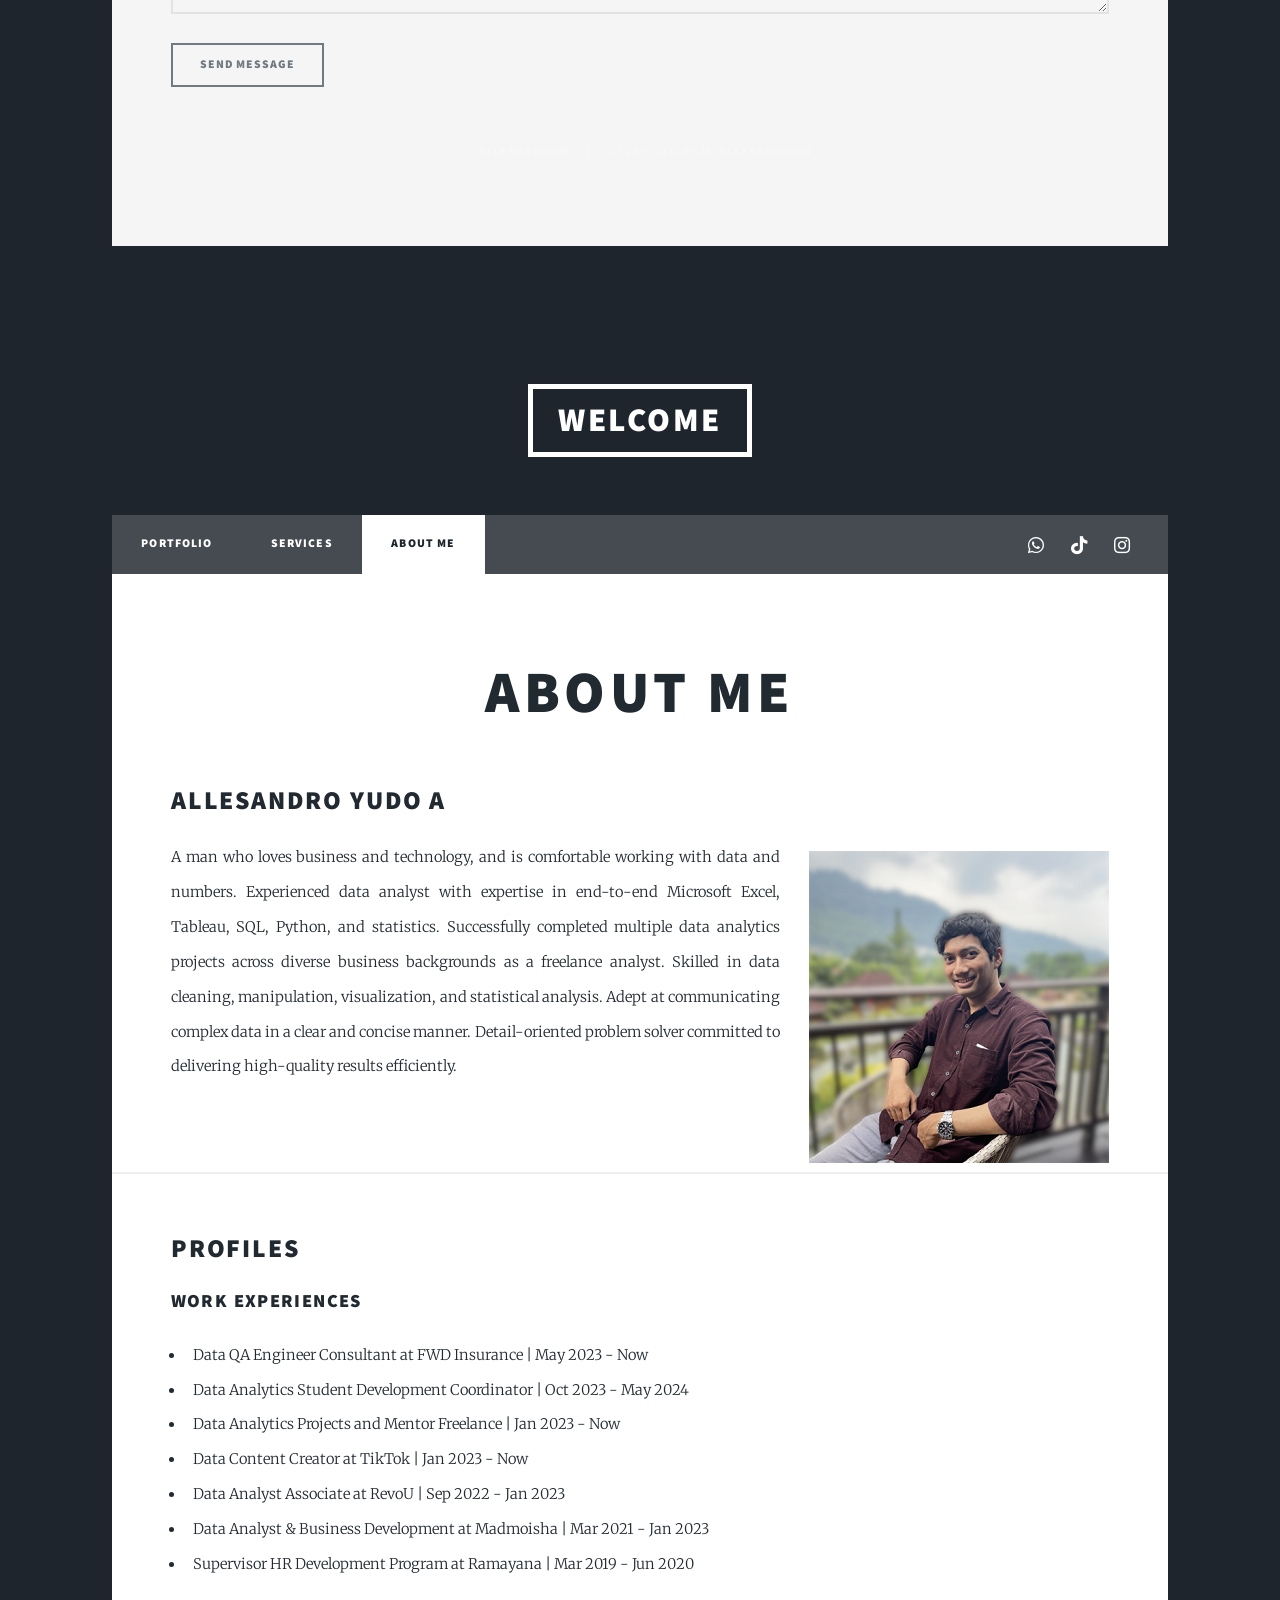
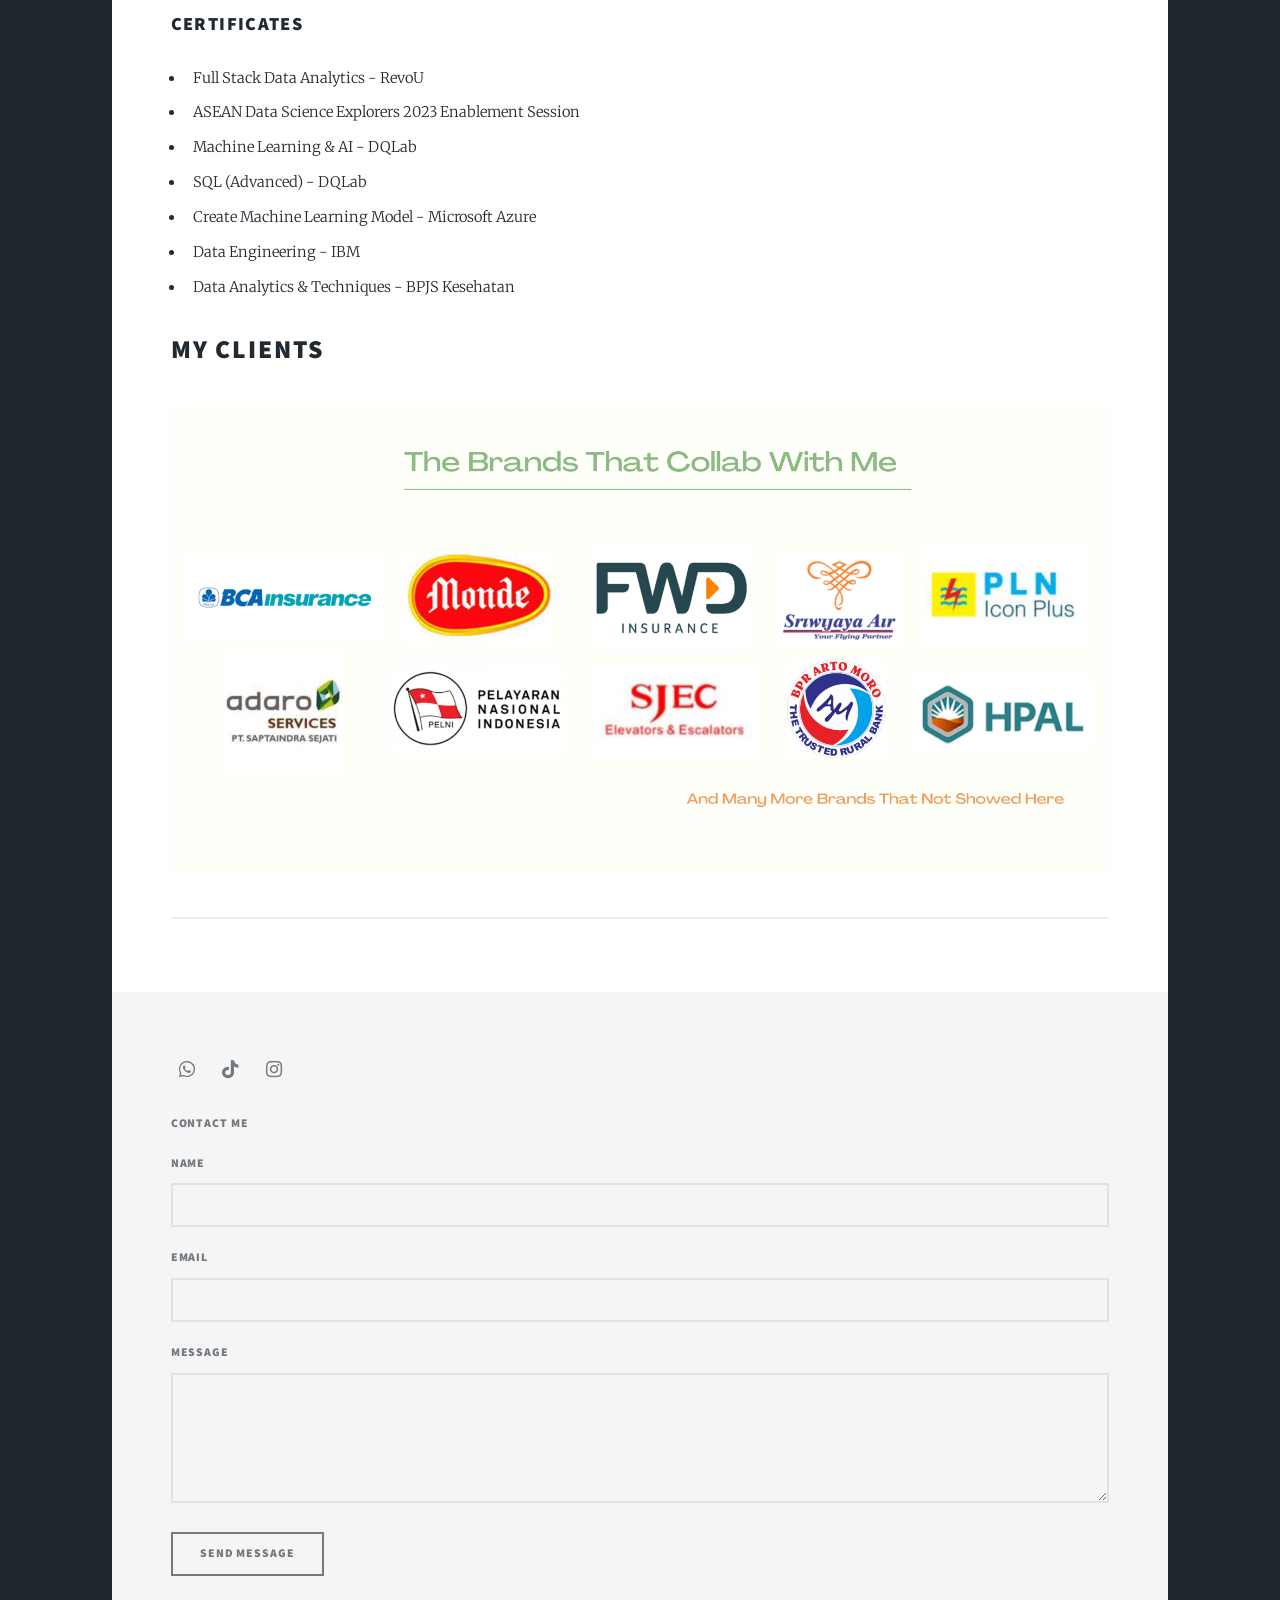
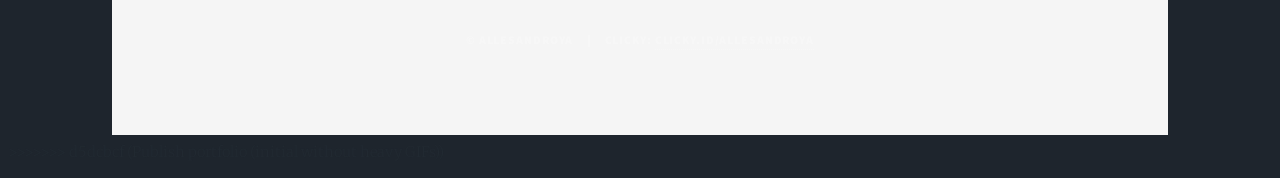
==== commit c9905eff: "Initial commit - portfolio website" ====
--- a/elements.html
+++ b/elements.html
@@ -1,3 +1,4 @@
+<<<<<<< HEAD
 <!DOCTYPE HTML>
 <!--
 	Massively by HTML5 UP
@@ -134,7 +135,7 @@
 
 						<!-- Text stuff -->
 						<h2>Allesandro Yudo A</h2>
-						<p><span class="image right"><img src="images/Pic 2.jpg" alt="" /></span>A man who loves business and technology, and is comfortable working with data and numbers. Experienced data analyst with expertise in end-to-end Microsoft Excel, Tableau, SQL, Python, and statistics. 
+						<p style="overflow: hidden;"><span class="image right"><img src="images/Pic 2.jpg" alt="" /></span>A man who loves business and technology, and is comfortable working with data and numbers. Experienced data analyst with expertise in end-to-end Microsoft Excel, Tableau, SQL, Python, and statistics. 
 
 							Successfully completed multiple data analytics projects across diverse business backgrounds as a freelance analyst. Skilled in data cleaning, manipulation, visualization, and statistical analysis. Adept at communicating complex data in a clear and concise manner. Detail-oriented problem solver committed to delivering high-quality results efficiently.</p>
 					</section>
@@ -303,4 +304,311 @@
 			<script src="assets/js/main.js"></script>
 
 	</body>
+=======
+<!DOCTYPE HTML>
+<!--
+	Massively by HTML5 UP
+	html5up.net | @ajlkn
+	Free for personal and commercial use under the CCA 3.0 license (html5up.net/license)
+-->
+<html>
+	<head>
+		<title>Allesandro's Profiles</title>
+		<meta charset="utf-8" />
+		<meta name="viewport" content="width=device-width, initial-scale=1, user-scalable=no" />
+		<link rel="stylesheet" href="assets/css/main.css" />
+		<noscript><link rel="stylesheet" href="assets/css/noscript.css" /></noscript>
+
+		<style>
+			/* Existing styles... */
+	
+			.centered-content img.img-500px {
+				width: 500px;
+				margin: 0 auto; /* to center the image */
+			}
+
+
+			/* Slideshow container */
+			.slideshow-container {
+				width: 100%;
+				max-width: 1000px; /* This will ensure the maximum width is 1000px */
+				position: relative;
+				margin: auto;
+			}
+
+			/* Slides */
+			.slide {
+            display: none;
+            width: 100%;
+            height: auto;
+       		}
+
+			.mySlides img {
+				width: 100%;
+				height: auto;
+			}
+
+			.currentSlide {
+				display: block;
+			}
+
+			/* Animation */
+			@keyframes fade {
+				from {opacity: .4}
+				to {opacity: 1}
+			}
+
+
+			/* Navigation buttons */
+			.prev, .next {
+				cursor: pointer;
+				position: absolute;
+				top: 50%;
+				width: auto;
+				padding: 16px;
+				color: white; /* Arrow color */
+				font-weight: bold;
+				font-size: 18px;
+				transition: 0.6s ease;
+				border-radius: 0 3px 3px 0;
+				user-select: none;
+				transform: translateY(-50%); /* This ensures the button is vertically centered */
+			}
+
+			.prev {
+				left: 0;
+				background-color: black; /* Black background */
+			}
+
+			.next {
+				right: 0;
+				border-radius: 3px 0 0 3px;
+				background-color: black; /* Black background */
+			}
+
+			/* Adjusting the hover effect to slightly lighten the black background */
+			.prev:hover, .next:hover {
+				background-color: #333333; /* Dark gray when hovered for a subtle effect */
+			}
+
+			@media (max-width: 768px) {
+				h1, h2, h3, p {
+					font-size: 90%;
+					padding: 0.8rem;
+				}
+			}
+
+			@media (max-width: 480px) {
+				h1, h2, h3, p {
+					font-size: 80%;
+					padding: 0.5rem;
+				}
+			}
+		</style>
+	</head>
+	<body class="is-preload">
+
+		<!-- Wrapper -->
+			<div id="wrapper">
+
+				<!-- Header -->
+					<header id="header">
+						<a href="index.html" class="logo">Welcome</a>
+					</header>
+
+				<!-- Nav -->
+					<nav id="nav">
+						<ul class="links">
+							<li><a href="index.html">Portfolio</a></li>
+							<li><a href="generic.html">Services</a></li>
+							<li class="active"><a href="elements.html">About Me</a></li>
+						</ul>
+						<ul class="icons">
+							<li><a href="https://api.whatsapp.com/send?phone=6281944900917&text=Halo%20kak%2C%20saya%20mau%20tanya%20tentang%20jasa%20nya.." class="icon brands fa-whatsapp"><span class="label">WhatsApp</span></a></li>
+							<li><a href="https://www.tiktok.com/@allesandroya" class="icon brands fa-tiktok"><span class="label">TikTok</span></a></li>
+							<li><a href="https://instagram.com/allesandroya?igshid=YTQwZjQ0NmI0OA==" class="icon brands fa-instagram"><span class="label">Instagram</span></a></li>
+						</ul>
+					</nav>
+
+				<!-- Main -->
+				<div id="main">
+
+					<!-- Post -->
+					<section class="post">
+						<header class="major">
+							<h1>About Me</h1>
+						</header>
+
+						<!-- Text stuff -->
+						<h2>Allesandro Yudo A</h2>
+						<p><span class="image right"><img src="images/Pic 2.png" alt="" /></span>A man who loves business and technology, and is comfortable working with data and numbers. Experienced data analyst with expertise in end-to-end Microsoft Excel, Tableau, SQL, Python, and statistics. 
+
+							Successfully completed multiple data analytics projects across diverse business backgrounds as a freelance analyst. Skilled in data cleaning, manipulation, visualization, and statistical analysis. Adept at communicating complex data in a clear and concise manner. Detail-oriented problem solver committed to delivering high-quality results efficiently.</p>
+					</section>
+
+					<!-- Profiles section moved outside of the previous container -->
+					<section>
+						<h2>Profiles</h2>
+						
+						<div class="row">
+							<div class="col-12"> <!-- Changed to col-12 to use the full width -->
+
+								<h3>Work Experiences</h3>
+								<ul>
+									<li>Data QA Engineer Consultant at FWD Insurance | May 2023 - Now</li>
+									<li>Data Analytics Student Development Coordinator | Oct 2023 - May 2024
+									<li>Data Analytics Projects and Mentor Freelance | Jan 2023 - Now</li>
+									<li>Data Content Creator at TikTok | Jan 2023 - Now</li>
+									<li>Data Analyst Associate at RevoU | Sep 2022 - Jan 2023</li>
+									<li>Data Analyst & Business Development at Madmoisha | Mar 2021 - Jan 2023</li>
+									<li>Supervisor HR Development Program at Ramayana | Mar 2019 - Jun 2020</li>
+								</ul>
+
+								<h3>Certificates</h3>
+								<ul class="alt">
+									<li>Full Stack Data Analytics - RevoU</li>
+									<li>ASEAN Data Science Explorers 2023 Enablement Session</li>
+									<li>Machine Learning & AI - DQLab</li>
+									<li>SQL (Advanced) - DQLab</li>
+									<li>Create Machine Learning Model - Microsoft Azure</li>
+									<li>Data Engineering - IBM</li>
+									<li>Data Analytics & Techniques - BPJS Kesehatan</li>
+								</ul>
+
+								<h2>My Clients</h2>
+
+							<!-- </div>
+						</div>
+					</section>
+				</div> -->
+
+
+
+
+								<!-- Image -->
+
+									<span class="image fit"><img src="images/Pic 1.png" alt="" /></span>
+									<!-- <div class="box alt">
+										<div class="row gtr-50 gtr-uniform">
+											<div class="col-4"><span class="image fit"><img src="images/pic02.jpg" alt="" /></span></div>
+											<div class="col-4"><span class="image fit"><img src="images/pic03.jpg" alt="" /></span></div>
+											<div class="col-4"><span class="image fit"><img src="images/pic04.jpg" alt="" /></span></div>
+											Break -->
+											<!-- <div class="col-4"><span class="image fit"><img src="images/pic04.jpg" alt="" /></span></div>
+											<div class="col-4"><span class="image fit"><img src="images/pic02.jpg" alt="" /></span></div>
+											<div class="col-4"><span class="image fit"><img src="images/pic03.jpg" alt="" /></span></div>
+											Break -->
+											<!-- <div class="col-4"><span class="image fit"><img src="images/pic03.jpg" alt="" /></span></div>
+											<div class="col-4"><span class="image fit"><img src="images/pic04.jpg" alt="" /></span></div>
+											<div class="col-4"><span class="image fit"><img src="images/pic02.jpg" alt="" /></span></div>
+										</div>
+									</div> -->
+
+									<!-- <h3>Left &amp; Right</h3>
+									<p><span class="image left"><img src="images/pic08.jpg" alt="" /></span>Lorem ipsum dolor sit accumsan interdum nisi, quis tincidunt felis sagittis eget. tempus euismod. Vestibulum ante ipsum primis in faucibus vestibulum. Blandit adipiscing eu felis iaculis volutpat ac adipiscing accumsan eu faucibus. Integer ac pellentesque praesent tincidunt felis sagittis eget. tempus euismod. Vestibulum ante ipsum primis sagittis eget. tempus euismod. Vestibulum ante ipsum primis in faucibus vestibulum. Blandit adipiscing eu felis iaculis volutpat ac adipiscing accumsan eu faucibus. Integer ac pellentesque praesent tincidunt felis sagittis eget. tempus euismod. Vestibulum ante ipsum primis in faucibus vestibulum. Blandit adipiscing eu felis iaculis volutpat ac adipiscing accumsan eu faucibus. Integer ac pellentesque praesent. Vestibulum ante ipsum primis in faucibus magna blandit adipiscing eu felis iaculis.</p>
+									<p><span class="image right"><img src="images/pic09.jpg" alt="" /></span>Lorem ipsum dolor sit accumsan interdum nisi, quis tincidunt felis sagittis eget. tempus euismod. Vestibulum ante ipsum primis in faucibus vestibulum. Blandit adipiscing eu felis iaculis volutpat ac adipiscing accumsan eu faucibus. Integer ac pellentesque praesent tincidunt felis sagittis eget. tempus euismod. Vestibulum ante ipsum primis sagittis eget. tempus euismod. Vestibulum ante ipsum primis in faucibus vestibulum. Blandit adipiscing eu felis iaculis volutpat ac adipiscing accumsan eu faucibus. Integer ac pellentesque praesent tincidunt felis sagittis eget. tempus euismod. Vestibulum ante ipsum primis in faucibus vestibulum. Blandit adipiscing eu felis iaculis volutpat ac adipiscing accumsan eu faucibus. Integer ac pellentesque praesent. Vestibulum ante ipsum primis in faucibus magna blandit adipiscing eu felis iaculis.</p> -->
+
+									<hr />
+
+								<!-- Box
+									<h2>Box</h2>
+									<div class="box">
+										<p>Felis sagittis eget tempus primis in faucibus vestibulum. Blandit adipiscing eu felis iaculis volutpat ac adipiscing accumsan eu faucibus. Integer ac pellentesque praesent tincidunt felis sagittis eget. tempus euismod. Magna sed etiam ante ipsum primis in faucibus vestibulum. Blandit adipiscing eu ipsum primis in faucibus vestibulum. Blandit adipiscing eu felis iaculis volutpat ac adipiscing accumsan eu faucibus lorem ipsum dolor sit amet nullam. Integer ac pellentesque praesent tincidunt felis sagittis eget. tempus euismod. Vestibulum ante ipsum primis sagittis eget. tempus euismod. Vestibulum ante ipsum primis in faucibus vestibulum. Blandit adipiscing eu felis iaculis volutpat ac adipiscing accumsan eu faucibus. Integer ac pellentesque praesent tincidunt felis sagittis eget. tempus euismod. Vestibulum ante ipsum primis in faucibus vestibulum. Blandit adipiscing eu felis iaculis volutpat ac adipiscing accumsan eu faucibus. Integer ac pellentesque praesent. Vestibulum ante ipsum primis in faucibus magna blandit adipiscing eu felis iaculis volutpat lorem ipsum dolor.</p>
+									</div>
+
+									<hr />
+
+								<!-- Preformatted Code -->
+									<!-- <h2>Preformatted</h2>
+									<pre><code>i = 0; -->
+
+<!-- while (!deck.isInOrder()) {
+    print 'Iteration ' + i;
+    deck.shuffle();
+    i++;
+}
+
+print 'It took ' + i + ' iterations to sort the deck.'; -->
+</code></pre>
+
+							</section>
+
+					</div>
+
+				<!-- Footer -->
+				<footer id="footer">
+					<section>
+						<div class="footer-icons">
+							<ul class="icons">
+								<li><a href="https://api.whatsapp.com/send?phone=6285155155285&text=Halo%20kak%2C%20saya%20mau%20tanya%20tentang%20jasa%20nya.." class="icon brands fa-whatsapp"><span class="label">WhatsApp</span></a></li>
+								<li><a href="https://www.tiktok.com/@allesandroya" class="icon brands fa-tiktok"><span class="label">TikTok</span></a></li>
+								<li><a href="https://instagram.com/allesandroya?igshid=YTQwZjQ0NmI0OA==" class="icon brands fa-instagram"><span class="label">Instagram</span></a></li>
+							</ul>
+						</div>
+						<h3>Contact Me</h3>
+						<form method="post" action="https://formspree.io/f/mjvqrjqr">
+							<div class="fields">
+								<div class="field">
+									<label for="name">Name</label>
+									<input type="text" name="name" id="name" required />
+								</div>
+								<div class="field">
+									<label for="email">Email</label>
+									<input type="email" name="_replyto" id="email" required />
+								</div>
+								<div class="field">
+									<label for="message">Message</label>
+									<textarea name="message" id="message" rows="3" required></textarea>
+								</div>
+							</div>
+							<ul class="actions">
+								<li><input type="submit" value="Send Message" /></li>
+							</ul>
+						</form>
+					<!-- </section>
+					<section class="split contact">
+						<section class="alt">
+							<h3>Address</h3>
+							<p>1234 Somewhere Road #87257<br />
+							Nashville, TN 00000-0000</p>
+						</section>
+						<section>
+							<h3>Phone</h3>
+							<p><a href="#">(000) 000-0000</a></p>
+						</section>
+						<section>
+							<h3>Email</h3>
+							<p><a href="#">info@untitled.tld</a></p>
+						</section>
+						<section>
+							<h3>Social</h3>
+							<ul class="icons alt">
+								<li><a href="#" class="icon brands alt fa-twitter"><span class="label">Twitter</span></a></li>
+								<li><a href="#" class="icon brands alt fa-facebook-f"><span class="label">Facebook</span></a></li>
+								<li><a href="#" class="icon brands alt fa-instagram"><span class="label">Instagram</span></a></li>
+								<li><a href="#" class="icon brands alt fa-github"><span class="label">GitHub</span></a></li>
+							</ul>
+						</section>
+					</section>
+				</footer> -->
+
+				<!-- Copyright -->
+				<div id="copyright">
+					<ul><li>&copy; allesandroya</li><li>Clicky: <a href="https://clicky.id/allesandroya">clicky.id/allesandroya</a></li></ul>
+				</div>
+
+		</div>
+			</div>
+
+		<!-- Scripts -->
+			<script src="assets/js/jquery.min.js"></script>
+			<script src="assets/js/jquery.scrollex.min.js"></script>
+			<script src="assets/js/jquery.scrolly.min.js"></script>
+			<script src="assets/js/browser.min.js"></script>
+			<script src="assets/js/breakpoints.min.js"></script>
+			<script src="assets/js/util.js"></script>
+			<script src="assets/js/main.js"></script>
+
+	</body>
+>>>>>>> d5dcbcf (Publish portfolio (initial without heavy GIFs))
 </html>
--- a/assets/css/main.css
+++ b/assets/css/main.css
@@ -1,10 +1,17 @@
 @import url(fontawesome-all.min.css);
 @import url("https://fonts.googleapis.com/css?family=Merriweather:300,700,300italic,700italic|Source+Sans+Pro:900");
 
+<<<<<<< HEAD
 /*
 	Massively by HTML5 UP
 	html5up.net | @ajlkn
 	Free for personal and commercial use under the CCA 3.0 license (html5up.net/license)
+=======
+/*
+	Massively by HTML5 UP
+	html5up.net | @ajlkn
+	Free for personal and commercial use under the CCA 3.0 license (html5up.net/license)
+>>>>>>> d5dcbcf (Publish portfolio (initial without heavy GIFs))
 */
 
 html, body, div, span, applet, object,
--- a/assets/css/noscript.css
+++ b/assets/css/noscript.css
@@ -1,9 +1,16 @@
 @import url(font-awesome.min.css);
 
+<<<<<<< HEAD
 /*
 	Massively by HTML5 UP
 	html5up.net | @ajlkn
 	Free for personal and commercial use under the CCA 3.0 license (html5up.net/license)
+=======
+/*
+	Massively by HTML5 UP
+	html5up.net | @ajlkn
+	Free for personal and commercial use under the CCA 3.0 license (html5up.net/license)
+>>>>>>> d5dcbcf (Publish portfolio (initial without heavy GIFs))
 */
 
 /* Wrapper */
--- a/assets/css/main.css
+++ b/assets/css/main.css
@@ -1,10 +1,17 @@
 @import url(fontawesome-all.min.css);
 @import url("https://fonts.googleapis.com/css?family=Merriweather:300,700,300italic,700italic|Source+Sans+Pro:900");
 
+<<<<<<< HEAD
 /*
 	Massively by HTML5 UP
 	html5up.net | @ajlkn
 	Free for personal and commercial use under the CCA 3.0 license (html5up.net/license)
+=======
+/*
+	Massively by HTML5 UP
+	html5up.net | @ajlkn
+	Free for personal and commercial use under the CCA 3.0 license (html5up.net/license)
+>>>>>>> d5dcbcf (Publish portfolio (initial without heavy GIFs))
 */
 
 html, body, div, span, applet, object,
--- a/assets/css/noscript.css
+++ b/assets/css/noscript.css
@@ -1,9 +1,16 @@
 @import url(font-awesome.min.css);
 
+<<<<<<< HEAD
 /*
 	Massively by HTML5 UP
 	html5up.net | @ajlkn
 	Free for personal and commercial use under the CCA 3.0 license (html5up.net/license)
+=======
+/*
+	Massively by HTML5 UP
+	html5up.net | @ajlkn
+	Free for personal and commercial use under the CCA 3.0 license (html5up.net/license)
+>>>>>>> d5dcbcf (Publish portfolio (initial without heavy GIFs))
 */
 
 /* Wrapper */
